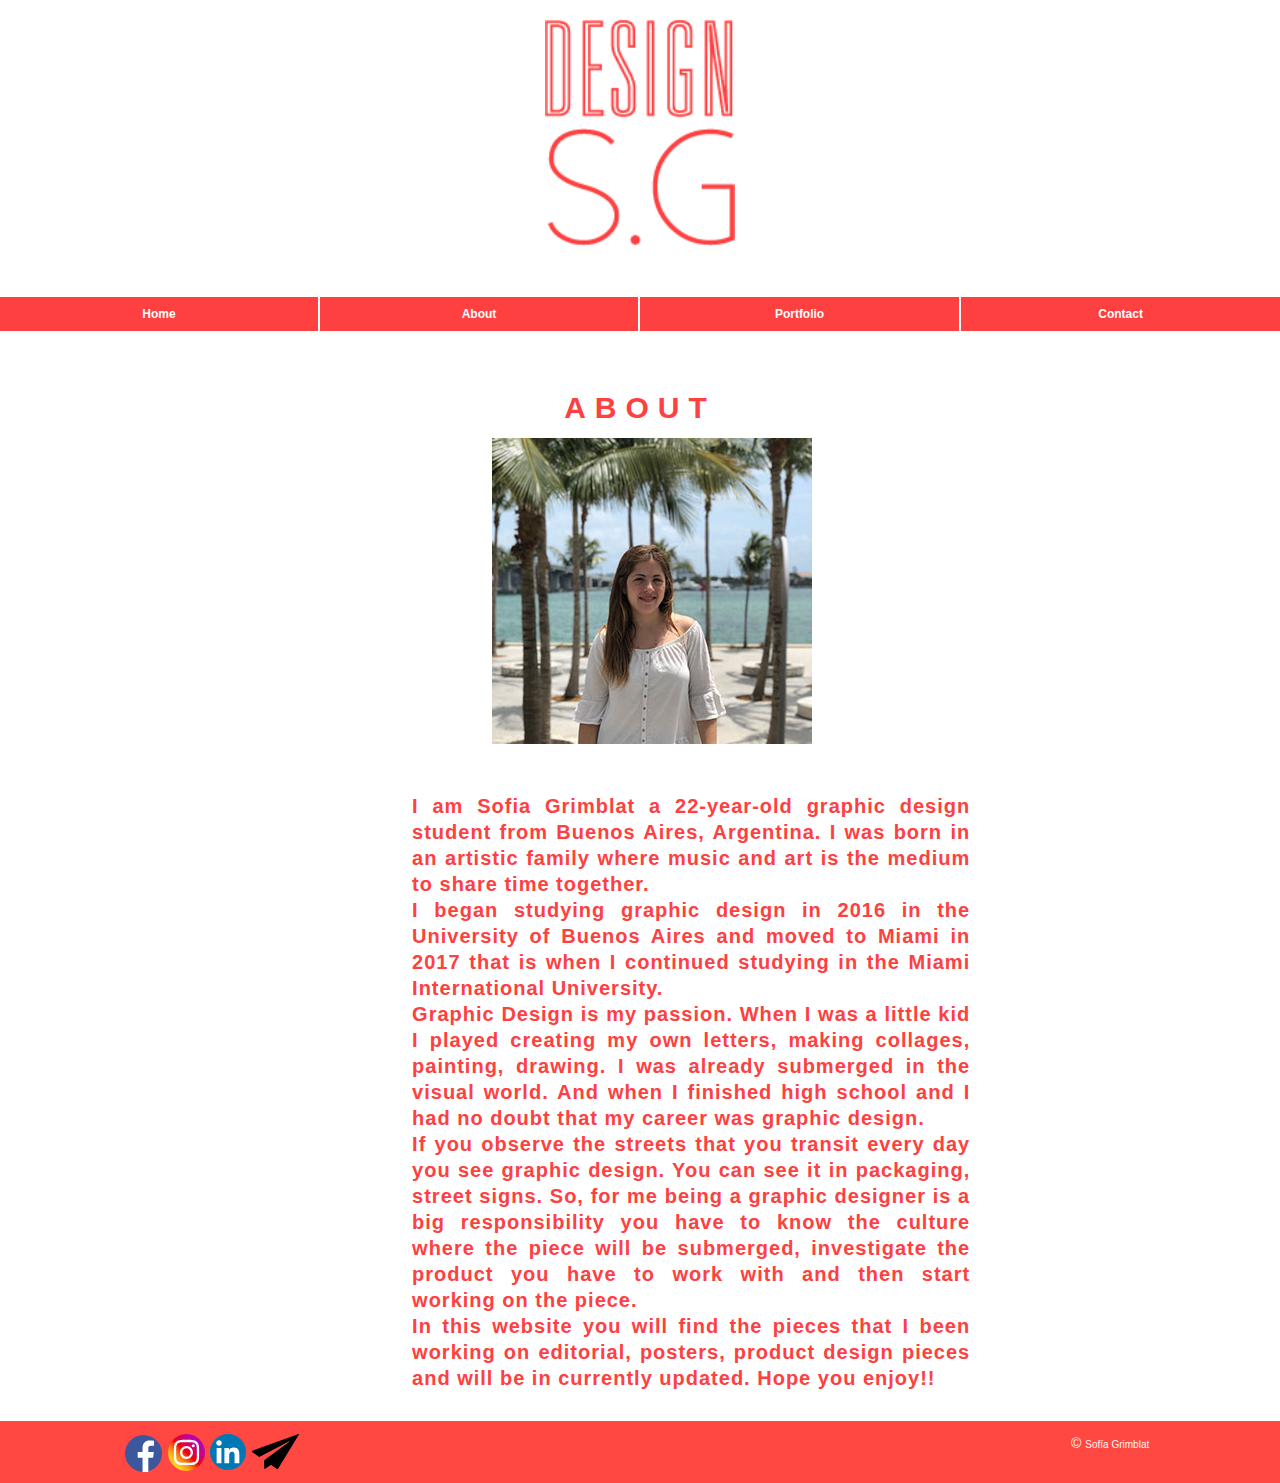
==== about.html @ 18e12607 "Add files via upload" ====
<!DOCTYPE html>
<html class="nojs html" lang="en-US">
 <head>

  <script type="text/javascript">
   if(typeof Muse == "undefined") window.Muse = {}; window.Muse.assets = {"required":["jquery-1.8.3.min.js", "museutils.js", "jquery.musemenu.js", "jquery.watch.js", "jquery.museresponsive.js", "about.css"], "outOfDate":[]};
</script>
  
  <meta http-equiv="Content-type" content="text/html;charset=UTF-8"/>
  <meta name="generator" content="2015.1.1.343"/>
  <title>About</title>
  <meta name="viewport" content="width=device-width, initial-scale=1.0"/>
  <!-- CSS -->
  <link rel="stylesheet" type="text/css" href="css/site_global.css?131700929"/>
  <link rel="stylesheet" type="text/css" href="css/master_a-master.css?3985592417"/>
  <link rel="stylesheet" type="text/css" href="css/about.css?4229706217" id="pagesheet"/>
  <!-- IE-only CSS -->
  <!--[if lt IE 9]>
  <link rel="stylesheet" type="text/css" href="css/iefonts_about.css?321525473"/>
  <link rel="stylesheet" type="text/css" href="css/nomq_preview_master_a-master.css?533868457"/>
  <link rel="stylesheet" type="text/css" href="css/nomq_about.css?3898938586" id="nomq_pagesheet"/>
  <![endif]-->
  <!-- Other scripts -->
  <script type="text/javascript">
   document.documentElement.className = document.documentElement.className.replace(/\bnojs\b/g, 'js');
var __adobewebfontsappname__ = "muse";
</script>
  <!-- JS includes -->
  <script type="text/javascript">
   document.write('\x3Cscript src="' + (document.location.protocol == 'https:' ? 'https:' : 'http:') + '//webfonts.creativecloud.com/open-sans:n7,n6,n4:default.js" type="text/javascript">\x3C/script>');
</script>
  <!--[if lt IE 9]>
  <script src="scripts/html5shiv.js?4241844378" type="text/javascript"></script>
  <![endif]-->
   </head>
 <body>

  <div class="breakpoint active" id="bp_infinity" data-min-width="769"><!-- responsive breakpoint node -->
   <div class="clearfix borderbox" id="page"><!-- column -->
    <div class="clip_frame colelem" id="u321"><!-- image -->
     <img class="block temp_no_img_src" id="u321_img" data-orig-src="images/logowebdesign.png" alt="" data-image-width="190" data-image-height="226" src="images/blank.gif"/>
    </div>
    <div class="browser_width colelem" id="menuu162-bw">
     <nav class="MenuBar clearfix" id="menuu162"><!-- horizontal box -->
      <div class="MenuItemContainer borderbox clearfix grpelem" id="u163"><!-- vertical box -->
       <a class="nonblock nontext MenuItem MenuItemWithSubMenu borderbox clearfix colelem" id="u164" href="index.html"><!-- horizontal box --><div class="MenuItemLabel NoWrap borderbox clearfix grpelem" id="u165-4"><!-- content --><p class="shared_content" data-content-guid="u165-4_0_content">Home</p></div></a>
      </div>
      <div class="MenuItemContainer borderbox clearfix grpelem" id="u170"><!-- vertical box -->
       <a class="nonblock nontext MenuItem MenuItemWithSubMenu MuseMenuActive borderbox clearfix colelem" id="u171" href="about.html"><!-- horizontal box --><div class="MenuItemLabel NoWrap borderbox clearfix grpelem" id="u173-4"><!-- content --><p class="shared_content" data-content-guid="u173-4_0_content">About</p></div></a>
      </div>
      <div class="MenuItemContainer borderbox clearfix grpelem" id="u208"><!-- vertical box -->
       <a class="nonblock nontext MenuItem MenuItemWithSubMenu borderbox clearfix colelem" id="u211" href="portfolio.html"><!-- horizontal box --><div class="MenuItemLabel NoWrap borderbox clearfix grpelem" id="u212-4"><!-- content --><p class="shared_content" data-content-guid="u212-4_0_content">Portfolio</p></div></a>
      </div>
      <div class="MenuItemContainer borderbox clearfix grpelem" id="u229"><!-- vertical box -->
       <a class="nonblock nontext MenuItem MenuItemWithSubMenu borderbox clearfix colelem" id="u230" href="contact.html"><!-- horizontal box --><div class="MenuItemLabel NoWrap borderbox clearfix grpelem" id="u233-4"><!-- content --><p class="shared_content" data-content-guid="u233-4_0_content">Contact</p></div></a>
      </div>
     </nav>
    </div>
    <div class="browser_width colelem shared_content" id="u486-5-bw" data-content-guid="u486-5-bw_content">
     <div class="clearfix" id="u486-5"><!-- content -->
      <p id="u486-3"><span id="u486">ABOUT</span><span id="u486-2"></span></p>
     </div>
    </div>
    <div class="clip_frame colelem" id="u473"><!-- image -->
     <img class="block temp_no_img_src" id="u473_img" data-orig-src="images/ee7f2d78-f75a-4a5d-afe0-7157f91bcfc6.jpg" alt="" data-image-width="320" data-image-height="306" src="images/blank.gif"/>
    </div>
    <div class="clearfix colelem shared_content" id="u483-12" data-content-guid="u483-12_content"><!-- content -->
     <div id="u483-11">
      <p>I am Sofia Grimblat a 22-year-old graphic design student from Buenos Aires, Argentina. I was born in an artistic family where music and art is the medium to share time together.</p>
      <p>I began studying graphic design in 2016 in the University of Buenos Aires and moved to Miami in 2017 that is when I continued studying in the Miami International University.</p>
      <p>Graphic Design is my passion. When I was a little kid I played creating my own letters, making collages, painting, drawing. I was already submerged in the visual world. And when I finished high school and I had no doubt that my career was graphic design.</p>
      <p>If you observe the streets that you transit every day you see graphic design. You can see it in packaging, street signs. So, for me being a graphic designer is a big responsibility you have to know the culture where the piece will be submerged, investigate the product you have to work with and then start working on the piece.</p>
      <p>In this website you will find the pieces that I been working on editorial, posters, product design pieces and will be in currently updated. Hope you enjoy!!</p>
     </div>
    </div>
    <div class="verticalspacer shared_content" data-content-guid="page_5_content"></div>
    <div class="browser_width colelem" id="u894-bw">
     <div id="u894"><!-- group -->
      <div class="clearfix" id="u894_align_to_page">
       <a class="nonblock nontext clip_frame grpelem" id="u444" href="https://www.facebook.com/sofi.grimblat" target="_blank"><!-- svg --><img class="svg temp_no_img_src" id="u440" data-orig-src="images/if_2018_social_media_popular_app_logo_facebook_3225194.svg" alt="" data-mu-svgfallback="images/if_2018_social_media_popular_app_logo_facebook_3225194_poster_.png" data-image-width="37" data-image-height="37" src="images/blank.gif"/></a>
       <a class="nonblock nontext clip_frame grpelem" id="u455" href="https://www.instagram.com/sofigrimblat/" target="_blank"><!-- svg --><img class="svg temp_no_img_src" id="u451" data-orig-src="images/if_2018_social_media_popular_app_logo_instagram_3225191.svg" alt="" data-mu-svgfallback="images/if_2018_social_media_popular_app_logo_instagram_3225191_poster_.png" data-image-width="37" data-image-height="37" src="images/blank.gif"/></a>
       <a class="nonblock nontext clip_frame grpelem" id="u466" href="https://www.linkedin.com/in/sof%C3%ADa-grimblat-b24687134/" target="_blank"><!-- svg --><img class="svg temp_no_img_src" id="u462" data-orig-src="images/if_2018_social_media_popular_app_logo_linkedin_3225190.svg" alt="" data-mu-svgfallback="images/if_2018_social_media_popular_app_logo_linkedin_3225190_poster_.png" data-image-width="36" data-image-height="36" src="images/blank.gif"/></a>
       <a class="nonblock nontext clip_frame grpelem" id="u947" href="mailto:sofiagrimblat@gmail.com"><!-- image --><img class="block temp_no_img_src" id="u947_img" data-orig-src="images/9e0c742ad7ba80d9c8e51315dd794832.png" alt="" data-image-width="47" data-image-height="35" src="images/blank.gif"/></a>
       <div class="clearfix grpelem shared_content" id="u386-5" data-content-guid="u386-5_content"><!-- content -->
        <p id="u386-3"><span id="u386">© </span><span id="u386-2">Sofía Grimblat</span></p>
       </div>
      </div>
     </div>
    </div>
   </div>
  </div>
  <div class="breakpoint" id="bp_768" data-min-width="481" data-max-width="768"><!-- responsive breakpoint node -->
   <div class="clearfix borderbox temp_no_id" data-orig-id="page"><!-- column -->
    <div class="clip_frame colelem temp_no_id" data-orig-id="u321"><!-- image -->
     <img class="block temp_no_id temp_no_img_src" data-orig-src="images/logowebdesign.png" alt="" data-image-width="114" data-image-height="136" data-orig-id="u321_img" src="images/blank.gif"/>
    </div>
    <div class="browser_width colelem temp_no_id" data-orig-id="menuu162-bw">
     <nav class="MenuBar clearfix temp_no_id" data-orig-id="menuu162"><!-- horizontal box -->
      <div class="MenuItemContainer borderbox clearfix grpelem temp_no_id" data-orig-id="u163"><!-- vertical box -->
       <a class="nonblock nontext MenuItem MenuItemWithSubMenu borderbox clearfix colelem temp_no_id" href="index.html" data-orig-id="u164"><!-- horizontal box --><div class="MenuItemLabel NoWrap borderbox clearfix grpelem temp_no_id" data-orig-id="u165-4"><!-- content --><p class="placeholder" data-placeholder-for="u165-4_0_content"><!-- placeholder node --></p></div></a>
      </div>
      <div class="MenuItemContainer borderbox clearfix grpelem temp_no_id" data-orig-id="u170"><!-- vertical box -->
       <a class="nonblock nontext MenuItem MenuItemWithSubMenu MuseMenuActive borderbox clearfix colelem temp_no_id" href="about.html" data-orig-id="u171"><!-- horizontal box --><div class="MenuItemLabel NoWrap borderbox clearfix grpelem temp_no_id" data-orig-id="u173-4"><!-- content --><p class="placeholder" data-placeholder-for="u173-4_0_content"><!-- placeholder node --></p></div></a>
      </div>
      <div class="MenuItemContainer borderbox clearfix grpelem temp_no_id" data-orig-id="u208"><!-- vertical box -->
       <a class="nonblock nontext MenuItem MenuItemWithSubMenu borderbox clearfix colelem temp_no_id" href="portfolio.html" data-orig-id="u211"><!-- horizontal box --><div class="MenuItemLabel NoWrap borderbox clearfix grpelem temp_no_id" data-orig-id="u212-4"><!-- content --><p class="placeholder" data-placeholder-for="u212-4_0_content"><!-- placeholder node --></p></div></a>
      </div>
      <div class="MenuItemContainer borderbox clearfix grpelem temp_no_id" data-orig-id="u229"><!-- vertical box -->
       <a class="nonblock nontext MenuItem MenuItemWithSubMenu borderbox clearfix colelem temp_no_id" href="contact.html" data-orig-id="u230"><!-- horizontal box --><div class="MenuItemLabel NoWrap borderbox clearfix grpelem temp_no_id" data-orig-id="u233-4"><!-- content --><p class="placeholder" data-placeholder-for="u233-4_0_content"><!-- placeholder node --></p></div></a>
      </div>
     </nav>
    </div>
    <div class="browser_width colelem placeholder" data-placeholder-for="u486-5-bw_content"><!-- placeholder node --></div>
    <img class="colelem temp_no_id temp_no_img_src" alt="" data-orig-src="images/ee7f2d78-f75a-4a5d-afe0-7157f91bcfc6-u473.png" data-image-width="249" data-orig-id="u473" src="images/blank.gif"/><!-- rasterized frame -->
    <div class="browser_width colelem" id="u483-12-bw">
     <div class="clearfix placeholder" data-placeholder-for="u483-12_content"><!-- placeholder node --></div>
    </div>
    <div class="verticalspacer placeholder" data-placeholder-for="page_5_content"><!-- placeholder node --></div>
    <div class="browser_width colelem temp_no_id" data-orig-id="u894-bw">
     <div class="temp_no_id" data-orig-id="u894"><!-- group -->
      <div class="clearfix temp_no_id" data-orig-id="u894_align_to_page">
       <a class="nonblock nontext clip_frame grpelem temp_no_id" href="https://www.facebook.com/sofi.grimblat" target="_blank" data-orig-id="u444"><!-- svg --><img class="svg svg_mar temp_no_id temp_no_img_src" data-orig-src="images/if_2018_social_media_popular_app_logo_facebook_3225194.svg" alt="" data-mu-svgfallback="images/if_2018_social_media_popular_app_logo_facebook_3225194_poster_.png" data-image-width="22" data-image-height="22" data-orig-id="u440" src="images/blank.gif"/></a>
       <a class="nonblock nontext clip_frame grpelem temp_no_id" href="https://www.instagram.com/sofigrimblat/" target="_blank" data-orig-id="u455"><!-- svg --><img class="svg svg_mar temp_no_id temp_no_img_src" data-orig-src="images/if_2018_social_media_popular_app_logo_instagram_3225191.svg" alt="" data-mu-svgfallback="images/if_2018_social_media_popular_app_logo_instagram_3225191_poster_.png" data-image-width="22" data-image-height="22" data-orig-id="u451" src="images/blank.gif"/></a>
       <a class="nonblock nontext clip_frame grpelem temp_no_id" href="https://www.linkedin.com/in/sof%C3%ADa-grimblat-b24687134/" target="_blank" data-orig-id="u466"><!-- svg --><img class="svg svg_mar temp_no_id temp_no_img_src" data-orig-src="images/if_2018_social_media_popular_app_logo_linkedin_3225190.svg" alt="" data-mu-svgfallback="images/if_2018_social_media_popular_app_logo_linkedin_3225190_poster_.png" data-image-width="22" data-image-height="22" data-orig-id="u462" src="images/blank.gif"/></a>
       <a class="nonblock nontext clip_frame grpelem temp_no_id" href="mailto:sofiagrimblat@gmail.com" data-orig-id="u947"><!-- image --><img class="block temp_no_id temp_no_img_src" data-orig-src="images/9e0c742ad7ba80d9c8e51315dd794832.png" alt="" data-image-width="28" data-image-height="21" data-orig-id="u947_img" src="images/blank.gif"/></a>
       <div class="clearfix grpelem placeholder" data-placeholder-for="u386-5_content"><!-- placeholder node --></div>
      </div>
     </div>
    </div>
   </div>
  </div>
  <div class="breakpoint" id="bp_480" data-min-width="321" data-max-width="480"><!-- responsive breakpoint node -->
   <div class="clearfix borderbox temp_no_id" data-orig-id="page"><!-- column -->
    <div class="clip_frame colelem temp_no_id" data-orig-id="u321"><!-- image -->
     <img class="block temp_no_id temp_no_img_src" data-orig-src="images/logowebdesign.png" alt="" data-image-width="71" data-image-height="85" data-orig-id="u321_img" src="images/blank.gif"/>
    </div>
    <div class="browser_width colelem temp_no_id" data-orig-id="menuu162-bw">
     <nav class="MenuBar clearfix temp_no_id" data-orig-id="menuu162"><!-- horizontal box -->
      <div class="MenuItemContainer borderbox clearfix grpelem temp_no_id" data-orig-id="u163"><!-- vertical box -->
       <a class="nonblock nontext MenuItem MenuItemWithSubMenu borderbox clearfix colelem temp_no_id" href="index.html" data-orig-id="u164"><!-- horizontal box --><div class="MenuItemLabel NoWrap borderbox clearfix grpelem temp_no_id" data-orig-id="u165-4"><!-- content --><p class="placeholder" data-placeholder-for="u165-4_0_content"><!-- placeholder node --></p></div></a>
      </div>
      <div class="MenuItemContainer borderbox clearfix grpelem temp_no_id" data-orig-id="u170"><!-- vertical box -->
       <a class="nonblock nontext MenuItem MenuItemWithSubMenu MuseMenuActive borderbox clearfix colelem temp_no_id" href="about.html" data-orig-id="u171"><!-- horizontal box --><div class="MenuItemLabel NoWrap borderbox clearfix grpelem temp_no_id" data-orig-id="u173-4"><!-- content --><p class="placeholder" data-placeholder-for="u173-4_0_content"><!-- placeholder node --></p></div></a>
      </div>
      <div class="MenuItemContainer borderbox clearfix grpelem temp_no_id" data-orig-id="u208"><!-- vertical box -->
       <a class="nonblock nontext MenuItem MenuItemWithSubMenu borderbox clearfix colelem temp_no_id" href="portfolio.html" data-orig-id="u211"><!-- horizontal box --><div class="MenuItemLabel NoWrap borderbox clearfix grpelem temp_no_id" data-orig-id="u212-4"><!-- content --><p class="placeholder" data-placeholder-for="u212-4_0_content"><!-- placeholder node --></p></div></a>
      </div>
      <div class="MenuItemContainer borderbox clearfix grpelem temp_no_id" data-orig-id="u229"><!-- vertical box -->
       <a class="nonblock nontext MenuItem MenuItemWithSubMenu borderbox clearfix colelem temp_no_id" href="contact.html" data-orig-id="u230"><!-- horizontal box --><div class="MenuItemLabel NoWrap borderbox clearfix grpelem temp_no_id" data-orig-id="u233-4"><!-- content --><p class="placeholder" data-placeholder-for="u233-4_0_content"><!-- placeholder node --></p></div></a>
      </div>
     </nav>
    </div>
    <div class="browser_width colelem placeholder" data-placeholder-for="u486-5-bw_content"><!-- placeholder node --></div>
    <div class="clearfix colelem" id="pu473"><!-- group -->
     <div class="clip_frame grpelem temp_no_id" data-orig-id="u473"><!-- image -->
      <img class="block temp_no_id temp_no_img_src" data-orig-src="images/ee7f2d78-f75a-4a5d-afe0-7157f91bcfc6199x190.jpg" alt="" data-image-width="198" data-image-height="190" data-orig-id="u473_img" src="images/blank.gif"/>
     </div>
     <div class="browser_width grpelem temp_no_id" data-orig-id="u483-12-bw">
      <div class="clearfix placeholder" data-placeholder-for="u483-12_content"><!-- placeholder node --></div>
     </div>
    </div>
    <div class="verticalspacer"></div>
    <div class="browser_width colelem temp_no_id" data-orig-id="u894-bw">
     <div class="temp_no_id" data-orig-id="u894"><!-- group -->
      <div class="clearfix temp_no_id" data-orig-id="u894_align_to_page">
       <a class="nonblock nontext clip_frame grpelem temp_no_id" href="https://www.facebook.com/sofi.grimblat" target="_blank" data-orig-id="u444"><!-- svg --><img class="svg temp_no_id temp_no_img_src" data-orig-src="images/if_2018_social_media_popular_app_logo_facebook_3225194.svg" alt="" data-mu-svgfallback="images/if_2018_social_media_popular_app_logo_facebook_3225194_poster_.png" data-image-width="14" data-image-height="14" data-orig-id="u440" src="images/blank.gif"/></a>
       <a class="nonblock nontext clip_frame grpelem temp_no_id" href="https://www.instagram.com/sofigrimblat/" target="_blank" data-orig-id="u455"><!-- svg --><img class="svg temp_no_id temp_no_img_src" data-orig-src="images/if_2018_social_media_popular_app_logo_instagram_3225191.svg" alt="" data-mu-svgfallback="images/if_2018_social_media_popular_app_logo_instagram_3225191_poster_.png" data-image-width="14" data-image-height="14" data-orig-id="u451" src="images/blank.gif"/></a>
       <a class="nonblock nontext clip_frame grpelem temp_no_id" href="https://www.linkedin.com/in/sof%C3%ADa-grimblat-b24687134/" target="_blank" data-orig-id="u466"><!-- svg --><img class="svg temp_no_id temp_no_img_src" data-orig-src="images/if_2018_social_media_popular_app_logo_linkedin_3225190.svg" alt="" data-mu-svgfallback="images/if_2018_social_media_popular_app_logo_linkedin_3225190_poster_.png" data-image-width="14" data-image-height="14" data-orig-id="u462" src="images/blank.gif"/></a>
       <a class="nonblock nontext clip_frame grpelem temp_no_id" href="mailto:sofiagrimblat@gmail.com" data-orig-id="u947"><!-- image --><img class="block temp_no_id temp_no_img_src" data-orig-src="images/9e0c742ad7ba80d9c8e51315dd794832.png" alt="" data-image-width="18" data-image-height="13" data-orig-id="u947_img" src="images/blank.gif"/></a>
       <div class="clearfix grpelem placeholder" data-placeholder-for="u386-5_content"><!-- placeholder node --></div>
      </div>
     </div>
    </div>
   </div>
  </div>
  <div class="breakpoint" id="bp_320" data-max-width="320"><!-- responsive breakpoint node -->
   <div class="clearfix borderbox temp_no_id" data-orig-id="page"><!-- column -->
    <div class="position_content" id="page_position_content">
     <div class="clip_frame colelem temp_no_id" data-orig-id="u321"><!-- image -->
      <img class="block temp_no_id temp_no_img_src" data-orig-src="images/logowebdesign.png" alt="" data-image-width="48" data-image-height="57" data-orig-id="u321_img" src="images/blank.gif"/>
     </div>
     <div class="browser_width colelem temp_no_id" data-orig-id="menuu162-bw">
      <nav class="MenuBar clearfix temp_no_id" data-orig-id="menuu162"><!-- horizontal box -->
       <div class="MenuItemContainer borderbox clearfix grpelem temp_no_id" data-orig-id="u163"><!-- vertical box -->
        <a class="nonblock nontext MenuItem MenuItemWithSubMenu borderbox clearfix colelem temp_no_id" href="index.html" data-orig-id="u164"><!-- horizontal box --><div class="MenuItemLabel NoWrap borderbox clearfix grpelem temp_no_id" data-orig-id="u165-4"><!-- content --><p class="placeholder" data-placeholder-for="u165-4_0_content"><!-- placeholder node --></p></div></a>
       </div>
       <div class="MenuItemContainer borderbox clearfix grpelem temp_no_id" data-orig-id="u170"><!-- vertical box -->
        <a class="nonblock nontext MenuItem MenuItemWithSubMenu MuseMenuActive borderbox clearfix colelem temp_no_id" href="about.html" data-orig-id="u171"><!-- horizontal box --><div class="MenuItemLabel NoWrap borderbox clearfix grpelem temp_no_id" data-orig-id="u173-4"><!-- content --><p class="placeholder" data-placeholder-for="u173-4_0_content"><!-- placeholder node --></p></div></a>
       </div>
       <div class="MenuItemContainer borderbox clearfix grpelem temp_no_id" data-orig-id="u208"><!-- vertical box -->
        <a class="nonblock nontext MenuItem MenuItemWithSubMenu borderbox clearfix colelem temp_no_id" href="portfolio.html" data-orig-id="u211"><!-- horizontal box --><div class="MenuItemLabel NoWrap borderbox clearfix grpelem temp_no_id" data-orig-id="u212-4"><!-- content --><p class="placeholder" data-placeholder-for="u212-4_0_content"><!-- placeholder node --></p></div></a>
       </div>
       <div class="MenuItemContainer borderbox clearfix grpelem temp_no_id" data-orig-id="u229"><!-- vertical box -->
        <a class="nonblock nontext MenuItem MenuItemWithSubMenu borderbox clearfix colelem temp_no_id" href="contact.html" data-orig-id="u230"><!-- horizontal box --><div class="MenuItemLabel NoWrap borderbox clearfix grpelem temp_no_id" data-orig-id="u233-4"><!-- content --><p class="placeholder" data-placeholder-for="u233-4_0_content"><!-- placeholder node --></p></div></a>
       </div>
      </nav>
     </div>
     <div class="browser_width colelem placeholder" data-placeholder-for="u486-5-bw_content"><!-- placeholder node --></div>
     <img class="colelem temp_no_id temp_no_img_src" alt="" data-orig-src="images/ee7f2d78-f75a-4a5d-afe0-7157f91bcfc6-u4732.png" data-image-width="100" data-orig-id="u473" src="images/blank.gif"/><!-- rasterized frame -->
     <div class="browser_width colelem temp_no_id" data-orig-id="u483-12-bw">
      <div class="clearfix placeholder" data-placeholder-for="u483-12_content"><!-- placeholder node --></div>
     </div>
     <div class="verticalspacer"></div>
     <div class="browser_width colelem temp_no_id" data-orig-id="u894-bw">
      <div class="temp_no_id" data-orig-id="u894"><!-- group -->
       <div class="clearfix temp_no_id" data-orig-id="u894_align_to_page">
        <a class="nonblock nontext clip_frame grpelem temp_no_id" href="https://www.facebook.com/sofi.grimblat" target="_blank" data-orig-id="u444"><!-- svg --><img class="svg temp_no_id temp_no_img_src" data-orig-src="images/if_2018_social_media_popular_app_logo_facebook_3225194.svg" alt="" data-mu-svgfallback="images/if_2018_social_media_popular_app_logo_facebook_3225194_poster_.png" data-image-width="9" data-image-height="9" data-orig-id="u440" src="images/blank.gif"/></a>
        <a class="nonblock nontext clip_frame grpelem temp_no_id" href="https://www.instagram.com/sofigrimblat/" target="_blank" data-orig-id="u455"><!-- svg --><img class="svg temp_no_id temp_no_img_src" data-orig-src="images/if_2018_social_media_popular_app_logo_instagram_3225191.svg" alt="" data-mu-svgfallback="images/if_2018_social_media_popular_app_logo_instagram_3225191_poster_.png" data-image-width="9" data-image-height="9" data-orig-id="u451" src="images/blank.gif"/></a>
        <a class="nonblock nontext clip_frame grpelem temp_no_id" href="https://www.linkedin.com/in/sof%C3%ADa-grimblat-b24687134/" target="_blank" data-orig-id="u466"><!-- svg --><img class="svg temp_no_id temp_no_img_src" data-orig-src="images/if_2018_social_media_popular_app_logo_linkedin_3225190.svg" alt="" data-mu-svgfallback="images/if_2018_social_media_popular_app_logo_linkedin_3225190_poster_.png" data-image-width="9" data-image-height="9" data-orig-id="u462" src="images/blank.gif"/></a>
        <a class="nonblock nontext clip_frame grpelem temp_no_id" href="mailto:sofiagrimblat@gmail.com" data-orig-id="u947"><!-- image --><img class="block temp_no_id temp_no_img_src" data-orig-src="images/9e0c742ad7ba80d9c8e51315dd794832.png" alt="" data-image-width="12" data-image-height="9" data-orig-id="u947_img" src="images/blank.gif"/></a>
        <div class="clearfix grpelem placeholder" data-placeholder-for="u386-5_content"><!-- placeholder node --></div>
       </div>
      </div>
     </div>
    </div>
   </div>
  </div>
  <!-- JS includes -->
  <script type="text/javascript">
   if (document.location.protocol != 'https:') document.write('\x3Cscript src="http://musecdn.businesscatalyst.com/scripts/4.0/jquery-1.8.3.min.js" type="text/javascript">\x3C/script>');
</script>
  <script type="text/javascript">
   window.jQuery || document.write('\x3Cscript src="scripts/jquery-1.8.3.min.js" type="text/javascript">\x3C/script>');
</script>
  <script src="scripts/museutils.js?531812214" type="text/javascript"></script>
  <script src="scripts/whatinput.js?84559013" type="text/javascript"></script>
  <script src="scripts/jquery.musemenu.js?3902934130" type="text/javascript"></script>
  <script src="scripts/jquery.watch.js?3866665977" type="text/javascript"></script>
  <script src="scripts/jquery.museresponsive.js?367458044" type="text/javascript"></script>
  <!-- Other scripts -->
  <script type="text/javascript">
   $(document).ready(function() { try {
(function(){var a={},b=function(a){if(a.match(/^rgb/))return a=a.replace(/\s+/g,"").match(/([\d\,]+)/gi)[0].split(","),(parseInt(a[0])<<16)+(parseInt(a[1])<<8)+parseInt(a[2]);if(a.match(/^\#/))return parseInt(a.substr(1),16);return 0};(function(){$('link[type="text/css"]').each(function(){var b=($(this).attr("href")||"").match(/\/?css\/([\w\-]+\.css)\?(\d+)/);b&&b[1]&&b[2]&&(a[b[1]]=b[2])})})();(function(){$("body").append('<div class="version" style="display:none; width:1px; height:1px;"></div>');
for(var c=$(".version"),d=0;d<Muse.assets.required.length;){var f=Muse.assets.required[d],g=f.match(/([\w\-\.]+)\.(\w+)$/),k=g&&g[1]?g[1]:null,g=g&&g[2]?g[2]:null;switch(g.toLowerCase()){case "css":k=k.replace(/\W/gi,"_").replace(/^([^a-z])/gi,"_$1");c.addClass(k);var g=b(c.css("color")),h=b(c.css("background-color"));g!=0||h!=0?(Muse.assets.required.splice(d,1),"undefined"!=typeof a[f]&&(g!=a[f]>>>24||h!=(a[f]&16777215))&&Muse.assets.outOfDate.push(f)):d++;c.removeClass(k);break;case "js":k.match(/^jquery-[\d\.]+/gi)&&
typeof $!="undefined"?Muse.assets.required.splice(d,1):d++;break;default:throw Error("Unsupported file type: "+g);}}c.remove();if(Muse.assets.outOfDate.length||Muse.assets.required.length)c="Some files on the server may be missing or incorrect. Clear browser cache and try again. If the problem persists please contact website author.",(d=location&&location.search&&location.search.match&&location.search.match(/muse_debug/gi))&&Muse.assets.outOfDate.length&&(c+="\nOut of date: "+Muse.assets.outOfDate.join(",")),d&&Muse.assets.required.length&&(c+="\nMissing: "+Muse.assets.required.join(",")),alert(c)})()})();/* body */
Muse.Utils.transformMarkupToFixBrowserProblemsPreInit();/* body */
Muse.Utils.prepHyperlinks(true);/* body */
Muse.Utils.resizeHeight('.browser_width');/* resize height */
Muse.Utils.requestAnimationFrame(function() { $('body').addClass('initialized'); });/* mark body as initialized */
Muse.Utils.fullPage('#page');/* 100% height page */
Muse.Utils.initWidget('.MenuBar', ['#bp_infinity', '#bp_768', '#bp_480', '#bp_320'], function(elem) { return $(elem).museMenu(); });/* unifiedNavBar */
$( '.breakpoint' ).registerBreakpoint();/* Register breakpoints */
Muse.Utils.transformMarkupToFixBrowserProblems();/* body */
} catch(e) { if (e && 'function' == typeof e.notify) e.notify(); else Muse.Assert.fail('Error calling selector function:' + e); }});
</script>
   </body>
</html>
---- css/site_global.css ----
html
{
	min-height: 100%;
	min-width: 100%;
	-ms-text-size-adjust: none;
}

body,div,dl,dt,dd,ul,ol,li,nav,h1,h2,h3,h4,h5,h6,pre,code,form,fieldset,legend,input,button,textarea,p,blockquote,th,td,a
{
	margin: 0px;
	padding: 0px;
	border-width: 0px;
	border-style: solid;
	border-color: transparent;
	-webkit-transform-origin: left top;
	-ms-transform-origin: left top;
	-o-transform-origin: left top;
	transform-origin: left top;
	background-repeat: no-repeat;
}

.transition
{
	-webkit-transition-property: background-image,background-position,background-color,border-color,border-radius,color,font-size,font-style,font-weight,letter-spacing,line-height,text-align,box-shadow,text-shadow,opacity;
	transition-property: background-image,background-position,background-color,border-color,border-radius,color,font-size,font-style,font-weight,letter-spacing,line-height,text-align,box-shadow,text-shadow,opacity;
}

.transition *
{
	-webkit-transition: inherit;
	transition: inherit;
}

table
{
	border-collapse: collapse;
	border-spacing: 0px;
}

fieldset,img
{
	border: 0px;
	border-style: solid;
	-webkit-transform-origin: left top;
	-ms-transform-origin: left top;
	-o-transform-origin: left top;
	transform-origin: left top;
}

address,caption,cite,code,dfn,em,strong,th,var,optgroup
{
	font-style: inherit;
	font-weight: inherit;
}

del,ins
{
	text-decoration: none;
}

li
{
	list-style: none;
}

caption,th
{
	text-align: left;
}

h1,h2,h3,h4,h5,h6
{
	font-size: 100%;
	font-weight: inherit;
}

input,button,textarea,select,optgroup,option
{
	font-family: inherit;
	font-size: inherit;
	font-style: inherit;
	font-weight: inherit;
}

body
{
	font-family: Arial, Helvetica Neue, Helvetica, sans-serif;
	text-align: left;
	font-size: 14px;
	line-height: 17px;
	word-wrap: break-word;
	text-rendering: optimizeLegibility;/* kerning, primarily */
	-moz-font-feature-settings: 'liga';
	-ms-font-feature-settings: 'liga';
	-webkit-font-feature-settings: 'liga';
	font-feature-settings: 'liga';
}

a:link
{
	color: #0000FF;
	text-decoration: underline;
}

a:visited
{
	color: #800080;
	text-decoration: underline;
}

a:hover
{
	color: #0000FF;
	text-decoration: underline;
}

a:active
{
	color: #EE0000;
	text-decoration: underline;
}

a.nontext /* used to override default properties of 'a' tag */
{
	color: black;
	text-decoration: none;
	font-style: normal;
	font-weight: normal;
}

.normal_text
{
	color: #000000;
	direction: ltr;
	font-family: Arial, Helvetica Neue, Helvetica, sans-serif;
	font-size: 14px;
	font-style: normal;
	font-weight: normal;
	letter-spacing: 0px;
	line-height: 17px;
	text-align: left;
	text-decoration: none;
	text-indent: 0px;
	text-transform: none;
	vertical-align: 0px;
	padding: 0px;
}

.list0 li:before
{
	position: absolute;
	right: 100%;
	letter-spacing: 0px;
	text-decoration: none;
	font-weight: normal;
	font-style: normal;
}

.rtl-list li:before
{
	right: auto;
	left: 100%;
}

.nls-None > li:before,.nls-None .list3 > li:before,.nls-None .list6 > li:before
{
	margin-right: 6px;
	content: '•';
}

.nls-None .list1 > li:before,.nls-None .list4 > li:before,.nls-None .list7 > li:before
{
	margin-right: 6px;
	content: '○';
}

.nls-None,.nls-None .list1,.nls-None .list2,.nls-None .list3,.nls-None .list4,.nls-None .list5,.nls-None .list6,.nls-None .list7,.nls-None .list8
{
	padding-left: 34px;
}

.nls-None.rtl-list,.nls-None .list1.rtl-list,.nls-None .list2.rtl-list,.nls-None .list3.rtl-list,.nls-None .list4.rtl-list,.nls-None .list5.rtl-list,.nls-None .list6.rtl-list,.nls-None .list7.rtl-list,.nls-None .list8.rtl-list
{
	padding-left: 0px;
	padding-right: 34px;
}

.nls-None .list2 > li:before,.nls-None .list5 > li:before,.nls-None .list8 > li:before
{
	margin-right: 6px;
	content: '-';
}

.nls-None.rtl-list > li:before,.nls-None .list1.rtl-list > li:before,.nls-None .list2.rtl-list > li:before,.nls-None .list3.rtl-list > li:before,.nls-None .list4.rtl-list > li:before,.nls-None .list5.rtl-list > li:before,.nls-None .list6.rtl-list > li:before,.nls-None .list7.rtl-list > li:before,.nls-None .list8.rtl-list > li:before
{
	margin-right: 0px;
	margin-left: 6px;
}

.TabbedPanelsTab
{
	white-space: nowrap;
}

.MenuBar .MenuBarView,.MenuBar .SubMenuView /* Resets for ul and li in menus */
{
	display: block;
	list-style: none;
}

.MenuBar .SubMenu
{
	display: none;
	position: absolute;
}

.NoWrap
{
	white-space: nowrap;
	word-wrap: normal;
}

.rootelem /* the root of the artwork tree */
{
	margin-left: auto;
	margin-right: auto;
}

.colelem /* a child element of a column */
{
	display: inline;
	float: left;
	clear: both;
}

.clearfix:after /* force a container to fit around floated items */
{
	content: "\0020";
	visibility: hidden;
	display: block;
	height: 0px;
	clear: both;
}

*:first-child+html .clearfix /* IE7 */
{
	zoom: 1;
}

.clip_frame /* used to clip the contents as in the case of an image frame */
{
	overflow: hidden;
}

.popup_anchor /* anchors an abspos popup */
{
	position: relative;
	width: 0px;
	height: 0px;
}

.popup_element
{
	z-index: 100000;
}

.svg
{
	display: block;
	vertical-align: top;
}

span.wrap /* used to force wrap after floated array when nested inside a paragraph */
{
	content: '';
	clear: left;
	display: block;
}

span.actAsInlineDiv /* used to simulate a DIV with inline display when already nested inside a paragraph */
{
	display: inline-block;
}

.position_content,.excludeFromNormalFlow /* used when child content is larger than parent */
{
	float: left;
}

.preload_images /* used to preload images used in non-default states */
{
	position: absolute;
	overflow: hidden;
	left: -9999px;
	top: -9999px;
	height: 1px;
	width: 1px;
}

.preload /* used to specifiy the dimension of preload item */
{
	height: 1px;
	width: 1px;
}

.animateStates
{
	-webkit-transition: 0.3s ease-in-out;
	-moz-transition: 0.3s ease-in-out;
	-o-transition: 0.3s ease-in-out;
	transition: 0.3s ease-in-out;
}

[data-whatinput="mouse"] *:focus,[data-whatinput="touch"] *:focus,input:focus,textarea:focus
{
	outline: none;
}

textarea
{
	resize: none;
	overflow: auto;
}

.fld-prompt /* form placeholders cursor behavior */
{
	pointer-events: none;
}

.wrapped-input /* form inputs & placeholders let div styling show thru */
{
	position: absolute;
	top: 0px;
	left: 0px;
	background: transparent;
	border: none;
}

.submit-btn /* form submit buttons on top of sibling elements */
{
	z-index: 50000;
	cursor: pointer;
}

.anchor_item /* used to specify anchor properties */
{
	width: 22px;
	height: 18px;
}

.MenuBar .SubMenuVisible,.MenuBarVertical .SubMenuVisible,.MenuBar .SubMenu .SubMenuVisible,.popup_element.Active,span.actAsPara,.actAsDiv,a.nonblock.nontext,img.block
{
	display: block;
}

.ose_ei
{
	visibility: hidden;
	z-index: 0;
}

.widget_invisible,.js .invi,.js .mse_pre_init,.js .an_invi /* used to hide the widget before loaded */
{
	visibility: hidden;
}

.no_vert_scroll
{
	overflow-y: hidden;
}

.always_vert_scroll
{
	overflow-y: scroll;
}

.always_horz_scroll
{
	overflow-x: scroll;
}

.fullscreen
{
	overflow: hidden;
	left: 0px;
	top: 0px;
	position: fixed;
	height: 100%;
	width: 100%;
	-moz-box-sizing: border-box;
	-webkit-box-sizing: border-box;
	-ms-box-sizing: border-box;
	box-sizing: border-box;
}

.fullwidth
{
	position: absolute;
}

.borderbox
{
	-moz-box-sizing: border-box;
	-webkit-box-sizing: border-box;
	-ms-box-sizing: border-box;
	box-sizing: border-box;
}

.scroll_wrapper
{
	position: absolute;
	overflow: auto;
	left: 0px;
	right: 0px;
	top: 0px;
	bottom: 0px;
	padding-top: 0px;
	padding-bottom: 0px;
	margin-top: 0px;
	margin-bottom: 0px;
}

.browser_width > *
{
	position: absolute;
	left: 0px;
	right: 0px;
}

.list0 li,.MenuBar .MenuItemContainer,.SlideShowContentPanel .fullscreen img
{
	position: relative;
}

.grpelem,.accordion_wrapper /* a child element of a group */
{
	display: inline;
	float: left;
}

.fld-checkbox input[type=checkbox],.fld-radiobutton input[type=radio] /* Hide native checkbox */
{
	position: absolute;
	overflow: hidden;
	clip: rect(0px, 0px, 0px, 0px);
	height: 1px;
	width: 1px;
	margin: -1px;
	padding: 0px;
	border: 0px;
}

.fld-checkbox input[type=checkbox] + label,.fld-radiobutton input[type=radio] + label
{
	display: inline-block;
	background-repeat: no-repeat;
	cursor: pointer;
	float: left;
	width: 100%;
	height: 100%;
}

.pointer_cursor,.fld-recaptcha-mode,.fld-recaptcha-refresh,.fld-recaptcha-help
{
	cursor: pointer;
}

p,h1,h2,h3,h4,h5,h6,ol,ul,span.actAsPara /* disable Android font boosting */
{
	max-height: 1000000px;
}

.superscript
{
	vertical-align: super;
	font-size: 66%;
	line-height: 0px;
}

.subscript
{
	vertical-align: sub;
	font-size: 66%;
	line-height: 0px;
}

.horizontalSlideShow /* disable left-right panning on horizondal slide shows */
{
	-ms-touch-action: pan-y;
	touch-action: pan-y;
}

.verticalSlideShow /* disable up-down panning on vertical slide shows */
{
	-ms-touch-action: pan-x;
	touch-action: pan-x;
}

.colelem100,.verticalspacer /* a child element of a column that is 100% width */
{
	clear: both;
}

.popup_element.Inactive,.js .disn,.hidden,.breakpoint
{
	display: none;
}

#muse_css_mq
{
	position: absolute;
	display: none;
	background-color: #FFFFFE;
}

.fluid_height_spacer
{
	position: static;
	width: 0.01px;
	float: left;
}

@media screen and (-webkit-min-device-pixel-ratio:0)
{
	body
	{
		text-rendering: auto;
	}
}
---- css/master_a-master.css ----
#menuu162
{
	border-color: transparent;
	background-color: transparent;
	border-width: 0px;
}

#u164,#u171,#u211,#u230
{
	background-color: #FF4040;
}

#u165-4,#u173-4,#u212-4,#u233-4
{
	font-family: open-sans, sans-serif;
	background-color: transparent;
	border-width: 0px;
	line-height: 14px;
	color: #FFFFFF;
	font-size: 12px;
	font-weight: 700;
	text-align: center;
}

.MenuItem
{
	cursor: pointer;
}

#u894
{
	background-color: #FF4841;
}

#u440,#u451,#u462
{
	display: block;
}

#u321,#u163,#u164.MuseMenuActive #u165-4,#u170,#u171.MuseMenuActive #u173-4,#u208,#u211.MuseMenuActive #u212-4,#u229,#u230.MuseMenuActive #u233-4,#u444,#u455,#u466,#u947
{
	background-color: transparent;
}

#u386-5
{
	background-color: transparent;
	color: #FFF7F6;
}

#u386-3
{
	line-height: 0px;/* 0 for mixed font sized paras; applied on spans instead */
}

#u386
{
	line-height: 17px;
}

#u386-2
{
	font-family: open-sans, sans-serif;
	font-size: 10px;
	font-weight: 400;
	line-height: 12px;
}

@media (min-width: 769px)
{
	#u894_align_to_page
	{
		max-width: 1280px;
	}

}

@media (min-width: 481px) and (max-width: 768px)
{
	#u894_align_to_page
	{
		max-width: 768px;
	}

}

@media (min-width: 321px) and (max-width: 480px)
{
	#u894_align_to_page
	{
		max-width: 480px;
	}

}

@media (max-width: 320px)
{
	#u894_align_to_page
	{
		max-width: 320px;
	}

}
---- css/about.css ----
.version.about /* version checker */
{
	color: #0000FC;
	background-color: #1C31E9;
}

.js body
{
	visibility: hidden;
}

.js body.initialized
{
	visibility: visible;
}

#page
{
	z-index: 1;
	margin-right: auto;
	background-image: none;
	background-color: transparent;
	margin-left: auto;
	border-width: 0px;
	width: 100%;
	border-color: #000000;
}

#u321
{
	z-index: 28;
	position: relative;
}

#u170
{
	left: 25%;
	min-height: 34px;
	position: relative;
	margin-right: -10000px;
}

#u208
{
	left: 50%;
	min-height: 34px;
	position: relative;
	margin-right: -10000px;
}

#u163,#u229
{
	min-height: 34px;
	position: relative;
	margin-right: -10000px;
}

#u164,#u171,#u211,#u230
{
	width: 100%;
	padding-bottom: 20px;
	position: relative;
}

#u164.MuseMenuActive,#u171.MuseMenuActive,#u211.MuseMenuActive,#u230.MuseMenuActive
{
	width: 100%;
	min-height: 0px;
	margin: 0px 0px 0px 0%;
}

#u165-4,#u173-4,#u212-4,#u233-4
{
	top: 10px;
	width: 100%;
	min-height: 14px;
	position: relative;
	margin-right: -10000px;
}

#u164.MuseMenuActive #u165-4,#u171.MuseMenuActive #u173-4,#u211.MuseMenuActive #u212-4,#u230.MuseMenuActive #u233-4
{
	padding-bottom: 0px;
	width: 100%;
	min-height: 14px;
	padding-top: 0px;
	margin: 0px -10000px 0px 0%;
}

#menuu162,#menuu162-bw
{
	min-height: 34px;
	z-index: 3;
}

#u486-5
{
	z-index: 57;
	font-family: open-sans, sans-serif;
	font-size: 27px;
	font-weight: 700;
	line-height: 32px;
	color: #FF4040;
	background-color: transparent;
	letter-spacing: 9px;
	text-align: center;
}

#u486-3
{
	line-height: 0px;/* 0 for mixed font sized paras; applied on spans instead */
}

#u486
{
	font-size: 30px;
	line-height: 36px;
}

#u486-2
{
	line-height: 32px;
}

#u486-5-bw
{
	z-index: 57;
}

#u473
{
	z-index: 43;
	position: relative;
}

#u483-12
{
	padding-bottom: 30px;
	padding-top: 30px;
	z-index: 45;
	background-color: transparent;
}

#u483-11
{
	font-family: open-sans, sans-serif;
	margin-left: 30px;
	margin-right: 30px;
	font-weight: 600;
	text-align: justify;
	color: #FF4040;
	font-size: 20px;
	letter-spacing: 1px;
	line-height: 26px;
}

#u894_align_to_page
{
	margin-left: auto;
	margin-right: auto;
	position: relative;
}

#u444
{
	z-index: 35;
	margin-right: -10000px;
	position: relative;
	margin-top: 14px;
}

#u440
{
	width: 100%;
	z-index: 36;
}

#u455
{
	z-index: 37;
	margin-right: -10000px;
	position: relative;
	margin-top: 13px;
}

#u451
{
	width: 100%;
	z-index: 38;
}

#u466
{
	z-index: 39;
	margin-right: -10000px;
	position: relative;
	margin-top: 13px;
}

#u462
{
	width: 100%;
	z-index: 40;
}

#u947
{
	z-index: 41;
	margin-right: -10000px;
	position: relative;
	margin-top: 13px;
}

#u386-5
{
	z-index: 30;
	position: relative;
	margin-right: -10000px;
	min-height: 35px;
}

#u894,#u894-bw
{
	z-index: 2;
}

.html
{
	background-color: #FFFFFF;
}

body
{
	position: relative;
}

#u321_img,#u947_img
{
	width: 100%;
}

@media (min-width: 769px)
{
	#muse_css_mq
	{
		background-color: #FFFFFF;
	}

	#bp_infinity.active
	{
		display: block;
	}

	#page
	{
		min-height: 1261.8916058394163px;
		padding-top: 20px;
		padding-bottom: 0px;
		max-width: 1280px;
	}

	#u321
	{
		width: 14.85%;
		margin-left: 42.58%;
	}

	#u163,#u170
	{
		width: 24.85%;
	}

	#u208
	{
		width: 24.93%;
	}

	#u229
	{
		width: 24.93%;
		left: 75.08%;
	}

	#menuu162-bw
	{
		margin-top: 51px;
	}

	#u486-5
	{
		min-height: 32px;
	}

	#u486-5-bw
	{
		min-height: 32px;
		margin-top: 59px;
	}

	#u473
	{
		background-color: transparent;
		margin-top: 12px;
		width: 25%;
		margin-left: 38.44%;
	}

	#u473_img
	{
		width: 100%;
	}

	#u483-12
	{
		min-height: 334px;
		margin-top: 19px;
		position: relative;
		width: 48.29%;
		margin-left: 29.85%;
	}

	#u894
	{
		min-height: 51px;
		padding-bottom: 11px;
	}

	#u444
	{
		width: 2.9%;
		left: 9.77%;
	}

	#u455
	{
		width: 2.9%;
		left: 13.13%;
	}

	#u466
	{
		width: 2.82%;
		left: 16.41%;
	}

	#u947
	{
		width: 3.68%;
		left: 19.69%;
	}

	#u386-5
	{
		margin-top: 14px;
		width: 10%;
		left: 83.68%;
	}

	#u894-bw
	{
		min-height: 51px;
	}
}

@media (min-width: 481px) and (max-width: 768px)
{
	#muse_css_mq
	{
		background-color: #000300;
	}

	#bp_768.active
	{
		display: block;
	}

	#page
	{
		min-height: 1224px;
		padding-top: 20px;
		padding-bottom: 2px;
		max-width: 768px;
	}

	#u321
	{
		width: 14.85%;
		margin-left: 42.58%;
	}

	#u163,#u170
	{
		width: 24.74%;
	}

	#u208
	{
		width: 24.87%;
	}

	#u229
	{
		width: 24.87%;
		left: 75.14%;
	}

	#menuu162-bw
	{
		margin-top: 37px;
	}

	#u486-5
	{
		min-height: 69px;
	}

	#u486-5-bw
	{
		min-height: 69px;
		margin-top: 23px;
	}

	#u473
	{
		display: block;
		vertical-align: top;
		margin-top: 27px;
		width: 32.43%;
		margin-left: 35.03%;
	}

	#u483-12
	{
		min-height: 401px;
	}

	#u483-12-bw
	{
		z-index: 45;
		min-height: 401px;
		margin-top: 41px;
	}

	#u894
	{
		min-height: 49px;
		padding-bottom: 11px;
	}

	#u444
	{
		width: 2.87%;
		left: 9.77%;
	}

	#u455
	{
		width: 2.87%;
		left: 13.16%;
	}

	#u466
	{
		width: 2.87%;
		left: 16.41%;
	}

	#u947
	{
		width: 3.65%;
		left: 19.67%;
	}

	#u386-5
	{
		margin-top: 14px;
		width: 10.03%;
		left: 83.73%;
	}

	#u894-bw
	{
		min-height: 49px;
		margin-top: 35px;
	}
}

@media (min-width: 321px) and (max-width: 480px)
{
	#muse_css_mq
	{
		background-color: #0001e0;
	}

	#bp_480.active
	{
		display: block;
	}

	#page
	{
		min-height: 1341px;
		padding-top: 20px;
		padding-bottom: 2px;
		max-width: 480px;
	}

	#u321
	{
		width: 14.8%;
		margin-left: 42.5%;
	}

	#u163,#u170
	{
		width: 24.59%;
	}

	#u208
	{
		width: 24.8%;
	}

	#u229
	{
		width: 24.8%;
		left: 75.21%;
	}

	#menuu162-bw
	{
		margin-top: 42px;
	}

	#u486-5
	{
		min-height: 32px;
	}

	#u486-5-bw
	{
		min-height: 32px;
		margin-top: 31px;
	}

	#pu473
	{
		margin-top: 21px;
		width: 100%;
	}

	#u473
	{
		background-color: transparent;
		margin-right: -10000px;
		width: 41.25%;
		left: 30.42%;
	}

	#u473_img
	{
		width: 100%;
	}

	#u483-12
	{
		min-height: 334px;
	}

	#u483-12-bw
	{
		z-index: 45;
		min-height: 334px;
		margin-top: 169px;
	}

	#u894
	{
		min-height: 49px;
		padding-bottom: 11px;
	}

	#u444
	{
		width: 2.92%;
		left: 9.8%;
	}

	#u455
	{
		width: 2.92%;
		left: 13.13%;
	}

	#u466
	{
		width: 2.92%;
		left: 16.46%;
	}

	#u947
	{
		width: 3.75%;
		left: 19.59%;
	}

	#u386-5
	{
		margin-top: 14px;
		width: 10%;
		left: 83.75%;
	}

	#u894-bw
	{
		min-height: 49px;
		margin-top: 24px;
	}
}

@media (max-width: 320px)
{
	#muse_css_mq
	{
		background-color: #000140;
	}

	#bp_320.active
	{
		display: block;
	}

	#page
	{
		min-height: 1227.8870603848711px;
		padding-bottom: 0px;
		max-width: 320px;
	}

	#page_position_content
	{
		margin-bottom: -16px;
		padding-top: 20px;
		width: 100%;
	}

	#u321
	{
		width: 15%;
		margin-left: 42.5%;
	}

	#u163,#u170
	{
		width: 24.38%;
	}

	#u208
	{
		width: 24.69%;
	}

	#u229
	{
		width: 24.69%;
		left: 75.32%;
	}

	#menuu162-bw
	{
		margin-top: 50px;
	}

	#u486-5
	{
		min-height: 32px;
	}

	#u486-5-bw
	{
		min-height: 32px;
		margin-top: 23px;
	}

	#u473
	{
		display: block;
		vertical-align: top;
		margin-top: 17px;
		width: 31.25%;
		margin-left: 31.25%;
	}

	#u483-12
	{
		min-height: 334px;
	}

	#u483-12-bw
	{
		z-index: 45;
		min-height: 334px;
	}

	#u894
	{
		min-height: 48px;
		padding-bottom: 30px;
	}

	#u444
	{
		width: 2.82%;
		left: 9.69%;
	}

	#u455
	{
		width: 2.82%;
		left: 13.13%;
	}

	#u466
	{
		width: 2.82%;
		left: 16.57%;
	}

	#u947
	{
		width: 3.75%;
		left: 19.69%;
	}

	#u386-5
	{
		margin-top: 13px;
		width: 27.19%;
		left: 66.57%;
	}

	#u894-bw
	{
		min-height: 48px;
	}

	body
	{
		min-width: 310px;
	}
}
---- css/iefonts_about.css ----

---- css/nomq_preview_master_a-master.css ----
#u894_align_to_page
	{
		max-width: 1280px;
	}
---- css/nomq_about.css ----
#muse_css_mq
	{
		background-color: #FFFFFF;
	}

	#bp_infinity.active
	{
		display: block;
	}

	#page
	{
		min-height: 1261.8916058394163px;
		padding-top: 20px;
		padding-bottom: 0px;
		max-width: 1280px;
	}

	#u321
	{
		width: 14.85%;
		margin-left: 42.58%;
	}

	#u163,#u170
	{
		width: 24.85%;
	}

	#u208
	{
		width: 24.93%;
	}

	#u229
	{
		width: 24.93%;
		left: 75.08%;
	}

	#menuu162-bw
	{
		margin-top: 51px;
	}

	#u486-5
	{
		min-height: 32px;
	}

	#u486-5-bw
	{
		min-height: 32px;
		margin-top: 59px;
	}

	#u473
	{
		background-color: transparent;
		margin-top: 12px;
		width: 25%;
		margin-left: 38.44%;
	}

	#u473_img
	{
		width: 100%;
	}

	#u483-12
	{
		min-height: 334px;
		margin-top: 19px;
		position: relative;
		width: 48.29%;
		margin-left: 29.85%;
	}

	#u894
	{
		min-height: 51px;
		padding-bottom: 11px;
	}

	#u444
	{
		width: 2.9%;
		left: 9.77%;
	}

	#u455
	{
		width: 2.9%;
		left: 13.13%;
	}

	#u466
	{
		width: 2.82%;
		left: 16.41%;
	}

	#u947
	{
		width: 3.68%;
		left: 19.69%;
	}

	#u386-5
	{
		margin-top: 14px;
		width: 10%;
		left: 83.68%;
	}

	#u894-bw
	{
		min-height: 51px;
	}
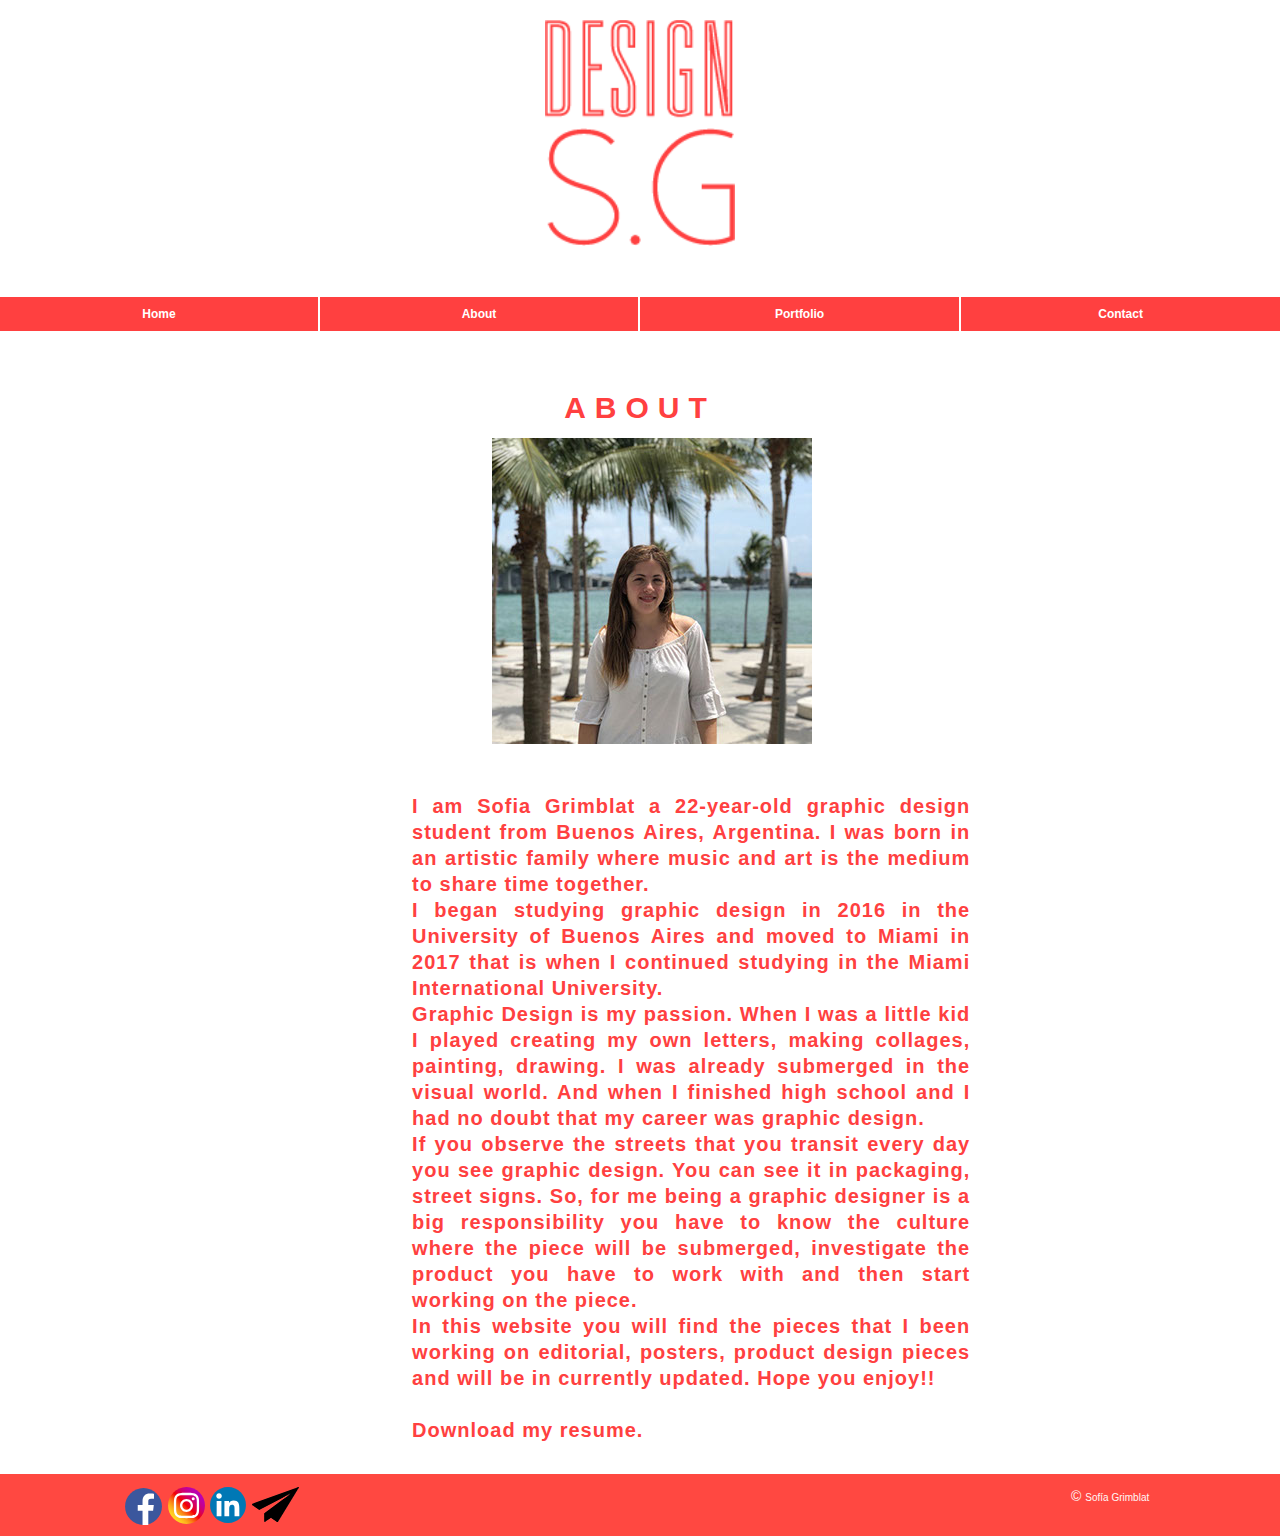
==== commit 903577f2: "Add files via upload" ====
--- a/about.html
+++ b/about.html
@@ -1,86 +1,92 @@
 <!DOCTYPE html>
-<html class="nojs html" lang="en-US">
+<html class="nojs html css_verticalspacer" lang="en-US">
  <head>
 
-  <script type="text/javascript">
-   if(typeof Muse == "undefined") window.Muse = {}; window.Muse.assets = {"required":["jquery-1.8.3.min.js", "museutils.js", "jquery.musemenu.js", "jquery.watch.js", "jquery.museresponsive.js", "about.css"], "outOfDate":[]};
-</script>
+  <meta http-equiv="Content-type" content="text/html;charset=UTF-8"/>
+  <meta name="generator" content="2018.1.0.386"/>
+  <meta name="viewport" content="width=device-width, initial-scale=1.0"/>
   
-  <meta http-equiv="Content-type" content="text/html;charset=UTF-8"/>
-  <meta name="generator" content="2015.1.1.343"/>
+  <script type="text/javascript">
+   // Update the 'nojs'/'js' class on the html node
+document.documentElement.className = document.documentElement.className.replace(/\bnojs\b/g, 'js');
+
+// Check that all required assets are uploaded and up-to-date
+if(typeof Muse == "undefined") window.Muse = {}; window.Muse.assets = {"required":["museutils.js", "museconfig.js", "jquery.musemenu.js", "jquery.watch.js", "jquery.museresponsive.js", "require.js", "about.css"], "outOfDate":[]};
+</script>
+  
   <title>About</title>
-  <meta name="viewport" content="width=device-width, initial-scale=1.0"/>
   <!-- CSS -->
-  <link rel="stylesheet" type="text/css" href="css/site_global.css?131700929"/>
-  <link rel="stylesheet" type="text/css" href="css/master_a-master.css?3985592417"/>
-  <link rel="stylesheet" type="text/css" href="css/about.css?4229706217" id="pagesheet"/>
+  <link rel="stylesheet" type="text/css" href="css/site_global.css?crc=344917794"/>
+  <link rel="stylesheet" type="text/css" href="css/master_a-master.css?crc=189970920"/>
+  <link rel="stylesheet" type="text/css" href="css/about.css?crc=4230397428" id="pagesheet"/>
   <!-- IE-only CSS -->
   <!--[if lt IE 9]>
-  <link rel="stylesheet" type="text/css" href="css/iefonts_about.css?321525473"/>
-  <link rel="stylesheet" type="text/css" href="css/nomq_preview_master_a-master.css?533868457"/>
-  <link rel="stylesheet" type="text/css" href="css/nomq_about.css?3898938586" id="nomq_pagesheet"/>
+  <link rel="stylesheet" type="text/css" href="css/iefonts_about.css?crc=3824530138"/>
+  <link rel="stylesheet" type="text/css" href="css/nomq_preview_master_a-master.css?crc=28789800"/>
+  <link rel="stylesheet" type="text/css" href="css/nomq_about.css?crc=342789572" id="nomq_pagesheet"/>
   <![endif]-->
   <!-- Other scripts -->
   <script type="text/javascript">
-   document.documentElement.className = document.documentElement.className.replace(/\bnojs\b/g, 'js');
-var __adobewebfontsappname__ = "muse";
+   var __adobewebfontsappname__ = "muse";
 </script>
   <!-- JS includes -->
-  <script type="text/javascript">
-   document.write('\x3Cscript src="' + (document.location.protocol == 'https:' ? 'https:' : 'http:') + '//webfonts.creativecloud.com/open-sans:n7,n6,n4:default.js" type="text/javascript">\x3C/script>');
-</script>
+  <script src="https://webfonts.creativecloud.com/open-sans:n7,n6,n4:default.js" type="text/javascript"></script>
   <!--[if lt IE 9]>
-  <script src="scripts/html5shiv.js?4241844378" type="text/javascript"></script>
+  <script src="scripts/html5shiv.js?crc=4241844378" type="text/javascript"></script>
   <![endif]-->
    </head>
  <body>
 
   <div class="breakpoint active" id="bp_infinity" data-min-width="769"><!-- responsive breakpoint node -->
-   <div class="clearfix borderbox" id="page"><!-- column -->
-    <div class="clip_frame colelem" id="u321"><!-- image -->
-     <img class="block temp_no_img_src" id="u321_img" data-orig-src="images/logowebdesign.png" alt="" data-image-width="190" data-image-height="226" src="images/blank.gif"/>
-    </div>
-    <div class="browser_width colelem" id="menuu162-bw">
-     <nav class="MenuBar clearfix" id="menuu162"><!-- horizontal box -->
-      <div class="MenuItemContainer borderbox clearfix grpelem" id="u163"><!-- vertical box -->
-       <a class="nonblock nontext MenuItem MenuItemWithSubMenu borderbox clearfix colelem" id="u164" href="index.html"><!-- horizontal box --><div class="MenuItemLabel NoWrap borderbox clearfix grpelem" id="u165-4"><!-- content --><p class="shared_content" data-content-guid="u165-4_0_content">Home</p></div></a>
-      </div>
-      <div class="MenuItemContainer borderbox clearfix grpelem" id="u170"><!-- vertical box -->
-       <a class="nonblock nontext MenuItem MenuItemWithSubMenu MuseMenuActive borderbox clearfix colelem" id="u171" href="about.html"><!-- horizontal box --><div class="MenuItemLabel NoWrap borderbox clearfix grpelem" id="u173-4"><!-- content --><p class="shared_content" data-content-guid="u173-4_0_content">About</p></div></a>
-      </div>
-      <div class="MenuItemContainer borderbox clearfix grpelem" id="u208"><!-- vertical box -->
-       <a class="nonblock nontext MenuItem MenuItemWithSubMenu borderbox clearfix colelem" id="u211" href="portfolio.html"><!-- horizontal box --><div class="MenuItemLabel NoWrap borderbox clearfix grpelem" id="u212-4"><!-- content --><p class="shared_content" data-content-guid="u212-4_0_content">Portfolio</p></div></a>
-      </div>
-      <div class="MenuItemContainer borderbox clearfix grpelem" id="u229"><!-- vertical box -->
-       <a class="nonblock nontext MenuItem MenuItemWithSubMenu borderbox clearfix colelem" id="u230" href="contact.html"><!-- horizontal box --><div class="MenuItemLabel NoWrap borderbox clearfix grpelem" id="u233-4"><!-- content --><p class="shared_content" data-content-guid="u233-4_0_content">Contact</p></div></a>
-      </div>
-     </nav>
-    </div>
-    <div class="browser_width colelem shared_content" id="u486-5-bw" data-content-guid="u486-5-bw_content">
-     <div class="clearfix" id="u486-5"><!-- content -->
-      <p id="u486-3"><span id="u486">ABOUT</span><span id="u486-2"></span></p>
-     </div>
-    </div>
-    <div class="clip_frame colelem" id="u473"><!-- image -->
-     <img class="block temp_no_img_src" id="u473_img" data-orig-src="images/ee7f2d78-f75a-4a5d-afe0-7157f91bcfc6.jpg" alt="" data-image-width="320" data-image-height="306" src="images/blank.gif"/>
-    </div>
-    <div class="clearfix colelem shared_content" id="u483-12" data-content-guid="u483-12_content"><!-- content -->
-     <div id="u483-11">
-      <p>I am Sofia Grimblat a 22-year-old graphic design student from Buenos Aires, Argentina. I was born in an artistic family where music and art is the medium to share time together.</p>
-      <p>I began studying graphic design in 2016 in the University of Buenos Aires and moved to Miami in 2017 that is when I continued studying in the Miami International University.</p>
-      <p>Graphic Design is my passion. When I was a little kid I played creating my own letters, making collages, painting, drawing. I was already submerged in the visual world. And when I finished high school and I had no doubt that my career was graphic design.</p>
-      <p>If you observe the streets that you transit every day you see graphic design. You can see it in packaging, street signs. So, for me being a graphic designer is a big responsibility you have to know the culture where the piece will be submerged, investigate the product you have to work with and then start working on the piece.</p>
-      <p>In this website you will find the pieces that I been working on editorial, posters, product design pieces and will be in currently updated. Hope you enjoy!!</p>
-     </div>
-    </div>
-    <div class="verticalspacer shared_content" data-content-guid="page_5_content"></div>
-    <div class="browser_width colelem" id="u894-bw">
+   <div class="clearfix borderbox" id="page"><!-- group -->
+    <div class="clearfix grpelem" id="pu321"><!-- column -->
+     <div class="clip_frame colelem" id="u321"><!-- image -->
+      <img class="block temp_no_img_src" id="u321_img" data-orig-src="images/logowebdesign.png?crc=273346624" alt="" data-heightwidthratio="1.1894736842105262" data-image-width="190" data-image-height="226" src="images/blank.gif?crc=4208392903"/>
+     </div>
+     <div class="browser_width colelem" id="menuu162-bw">
+      <nav class="MenuBar clearfix" id="menuu162"><!-- horizontal box -->
+       <div class="MenuItemContainer clearfix grpelem" id="u163"><!-- vertical box -->
+        <a class="nonblock nontext MenuItem MenuItemWithSubMenu borderbox clearfix colelem" id="u164" href="index.html"><!-- horizontal box --><div class="MenuItemLabel NoWrap borderbox clearfix grpelem" id="u165-4"><!-- content --><p class="shared_content" data-content-guid="u165-4_0_content">Home</p></div></a>
+       </div>
+       <div class="MenuItemContainer clearfix grpelem" id="u170"><!-- vertical box -->
+        <a class="nonblock nontext MenuItem MenuItemWithSubMenu MuseMenuActive borderbox clearfix colelem" id="u171" href="about.html"><!-- horizontal box --><div class="MenuItemLabel NoWrap borderbox clearfix grpelem" id="u173-4"><!-- content --><p class="shared_content" data-content-guid="u173-4_0_content">About</p></div></a>
+       </div>
+       <div class="MenuItemContainer clearfix grpelem" id="u208"><!-- vertical box -->
+        <a class="nonblock nontext MenuItem MenuItemWithSubMenu borderbox clearfix colelem" id="u211" href="portfolio.html"><!-- horizontal box --><div class="MenuItemLabel NoWrap borderbox clearfix grpelem" id="u212-4"><!-- content --><p class="shared_content" data-content-guid="u212-4_0_content">Portfolio</p></div></a>
+       </div>
+       <div class="MenuItemContainer clearfix grpelem" id="u229"><!-- vertical box -->
+        <a class="nonblock nontext MenuItem MenuItemWithSubMenu borderbox clearfix colelem" id="u230" href="contact.html"><!-- horizontal box --><div class="MenuItemLabel NoWrap borderbox clearfix grpelem" id="u233-4"><!-- content --><p class="shared_content" data-content-guid="u233-4_0_content">Contact</p></div></a>
+       </div>
+      </nav>
+     </div>
+     <div class="browser_width colelem shared_content" id="u486-5-bw" data-content-guid="u486-5-bw_content">
+      <div class="clearfix" id="u486-5"><!-- content -->
+       <p id="u486-3"><span id="u486">ABOUT</span><span id="u486-2"></span></p>
+      </div>
+     </div>
+     <div class="clip_frame colelem" id="u473"><!-- image -->
+      <img class="block temp_no_img_src" id="u473_img" data-orig-src="images/ee7f2d78-f75a-4a5d-afe0-7157f91bcfc6.jpg?crc=3941233675" alt="" data-heightwidthratio="0.95625" data-image-width="320" data-image-height="306" src="images/blank.gif?crc=4208392903"/>
+     </div>
+     <div class="clearfix colelem shared_content" id="u483-18" data-content-guid="u483-18_content"><!-- content -->
+      <div id="u483-17">
+       <p>I am Sofia Grimblat a 22-year-old graphic design student from Buenos Aires, Argentina. I was born in an artistic family where music and art is the medium to share time together.</p>
+       <p>I began studying graphic design in 2016 in the University of Buenos Aires and moved to Miami in 2017 that is when I continued studying in the Miami International University.</p>
+       <p>Graphic Design is my passion. When I was a little kid I played creating my own letters, making collages, painting, drawing. I was already submerged in the visual world. And when I finished high school and I had no doubt that my career was graphic design.</p>
+       <p>If you observe the streets that you transit every day you see graphic design. You can see it in packaging, street signs. So, for me being a graphic designer is a big responsibility you have to know the culture where the piece will be submerged, investigate the product you have to work with and then start working on the piece.</p>
+       <p>In this website you will find the pieces that I been working on editorial, posters, product design pieces and will be in currently updated. Hope you enjoy!!</p>
+       <p>&nbsp;</p>
+       <p>Download my <a class="nonblock" href="assets/resume.pdf" target="_blank"><span id="u483-13">resume</span></a>.</p>
+      </div>
+     </div>
+    </div>
+    <div class="verticalspacer" data-offset-top="1473" data-content-above-spacer="1473" data-content-below-spacer="61" data-sizePolicy="fixed" data-pintopage="page_fixedLeft"></div>
+    <div class="browser_width grpelem" id="u894-bw">
      <div id="u894"><!-- group -->
       <div class="clearfix" id="u894_align_to_page">
-       <a class="nonblock nontext clip_frame grpelem" id="u444" href="https://www.facebook.com/sofi.grimblat" target="_blank"><!-- svg --><img class="svg temp_no_img_src" id="u440" data-orig-src="images/if_2018_social_media_popular_app_logo_facebook_3225194.svg" alt="" data-mu-svgfallback="images/if_2018_social_media_popular_app_logo_facebook_3225194_poster_.png" data-image-width="37" data-image-height="37" src="images/blank.gif"/></a>
-       <a class="nonblock nontext clip_frame grpelem" id="u455" href="https://www.instagram.com/sofigrimblat/" target="_blank"><!-- svg --><img class="svg temp_no_img_src" id="u451" data-orig-src="images/if_2018_social_media_popular_app_logo_instagram_3225191.svg" alt="" data-mu-svgfallback="images/if_2018_social_media_popular_app_logo_instagram_3225191_poster_.png" data-image-width="37" data-image-height="37" src="images/blank.gif"/></a>
-       <a class="nonblock nontext clip_frame grpelem" id="u466" href="https://www.linkedin.com/in/sof%C3%ADa-grimblat-b24687134/" target="_blank"><!-- svg --><img class="svg temp_no_img_src" id="u462" data-orig-src="images/if_2018_social_media_popular_app_logo_linkedin_3225190.svg" alt="" data-mu-svgfallback="images/if_2018_social_media_popular_app_logo_linkedin_3225190_poster_.png" data-image-width="36" data-image-height="36" src="images/blank.gif"/></a>
-       <a class="nonblock nontext clip_frame grpelem" id="u947" href="mailto:sofiagrimblat@gmail.com"><!-- image --><img class="block temp_no_img_src" id="u947_img" data-orig-src="images/9e0c742ad7ba80d9c8e51315dd794832.png" alt="" data-image-width="47" data-image-height="35" src="images/blank.gif"/></a>
+       <a class="nonblock nontext clip_frame grpelem" id="u444" href="https://www.facebook.com/sofi.grimblat" target="_blank"><!-- svg --><img class="svg svg_mar temp_no_img_src" id="u440" data-orig-src="images/if_2018_social_media_popular_app_logo_facebook_3225194.svg?crc=4205399509" onload="this.style.height=(this.offsetWidth*37/37)+'px'" alt="" data-mu-svgfallback="images/if_2018_social_media_popular_app_logo_facebook_3225194_poster_.png?crc=4010984110" data-heightwidthratio="1" data-image-width="37" data-image-height="37" src="images/blank.gif?crc=4208392903"/></a>
+       <a class="nonblock nontext clip_frame grpelem" id="u455" href="https://www.instagram.com/sofigrimblat/" target="_blank"><!-- svg --><img class="svg svg_mar temp_no_img_src" id="u451" data-orig-src="images/if_2018_social_media_popular_app_logo_instagram_3225191.svg?crc=4139660551" onload="this.style.height=(this.offsetWidth*37/37)+'px'" alt="" data-mu-svgfallback="images/if_2018_social_media_popular_app_logo_instagram_3225191_poster_.png?crc=228337641" data-heightwidthratio="1" data-image-width="37" data-image-height="37" src="images/blank.gif?crc=4208392903"/></a>
+       <a class="nonblock nontext clip_frame grpelem" id="u466" href="https://www.linkedin.com/in/sof%C3%ADa-grimblat-b24687134/" target="_blank"><!-- svg --><img class="svg svg_mar temp_no_img_src" id="u462" data-orig-src="images/if_2018_social_media_popular_app_logo_linkedin_3225190.svg?crc=3941351239" onload="this.style.height=(this.offsetWidth*36/36)+'px'" alt="" data-mu-svgfallback="images/if_2018_social_media_popular_app_logo_linkedin_3225190_poster_.png?crc=14727429" data-heightwidthratio="1" data-image-width="36" data-image-height="36" src="images/blank.gif?crc=4208392903"/></a>
+       <a class="nonblock nontext clip_frame grpelem" id="u947" href="mailto:sofiagrimblat@gmail.com"><!-- image --><img class="block temp_no_img_src" id="u947_img" data-orig-src="images/9e0c742ad7ba80d9c8e51315dd794832.png?crc=3774352398" alt="" data-heightwidthratio="0.7446808510638298" data-image-width="47" data-image-height="35" src="images/blank.gif?crc=4208392903"/></a>
        <div class="clearfix grpelem shared_content" id="u386-5" data-content-guid="u386-5_content"><!-- content -->
         <p id="u386-3"><span id="u386">© </span><span id="u386-2">Sofía Grimblat</span></p>
        </div>
@@ -90,159 +96,165 @@
    </div>
   </div>
   <div class="breakpoint" id="bp_768" data-min-width="481" data-max-width="768"><!-- responsive breakpoint node -->
-   <div class="clearfix borderbox temp_no_id" data-orig-id="page"><!-- column -->
-    <div class="clip_frame colelem temp_no_id" data-orig-id="u321"><!-- image -->
-     <img class="block temp_no_id temp_no_img_src" data-orig-src="images/logowebdesign.png" alt="" data-image-width="114" data-image-height="136" data-orig-id="u321_img" src="images/blank.gif"/>
-    </div>
-    <div class="browser_width colelem temp_no_id" data-orig-id="menuu162-bw">
-     <nav class="MenuBar clearfix temp_no_id" data-orig-id="menuu162"><!-- horizontal box -->
-      <div class="MenuItemContainer borderbox clearfix grpelem temp_no_id" data-orig-id="u163"><!-- vertical box -->
-       <a class="nonblock nontext MenuItem MenuItemWithSubMenu borderbox clearfix colelem temp_no_id" href="index.html" data-orig-id="u164"><!-- horizontal box --><div class="MenuItemLabel NoWrap borderbox clearfix grpelem temp_no_id" data-orig-id="u165-4"><!-- content --><p class="placeholder" data-placeholder-for="u165-4_0_content"><!-- placeholder node --></p></div></a>
-      </div>
-      <div class="MenuItemContainer borderbox clearfix grpelem temp_no_id" data-orig-id="u170"><!-- vertical box -->
-       <a class="nonblock nontext MenuItem MenuItemWithSubMenu MuseMenuActive borderbox clearfix colelem temp_no_id" href="about.html" data-orig-id="u171"><!-- horizontal box --><div class="MenuItemLabel NoWrap borderbox clearfix grpelem temp_no_id" data-orig-id="u173-4"><!-- content --><p class="placeholder" data-placeholder-for="u173-4_0_content"><!-- placeholder node --></p></div></a>
-      </div>
-      <div class="MenuItemContainer borderbox clearfix grpelem temp_no_id" data-orig-id="u208"><!-- vertical box -->
-       <a class="nonblock nontext MenuItem MenuItemWithSubMenu borderbox clearfix colelem temp_no_id" href="portfolio.html" data-orig-id="u211"><!-- horizontal box --><div class="MenuItemLabel NoWrap borderbox clearfix grpelem temp_no_id" data-orig-id="u212-4"><!-- content --><p class="placeholder" data-placeholder-for="u212-4_0_content"><!-- placeholder node --></p></div></a>
-      </div>
-      <div class="MenuItemContainer borderbox clearfix grpelem temp_no_id" data-orig-id="u229"><!-- vertical box -->
-       <a class="nonblock nontext MenuItem MenuItemWithSubMenu borderbox clearfix colelem temp_no_id" href="contact.html" data-orig-id="u230"><!-- horizontal box --><div class="MenuItemLabel NoWrap borderbox clearfix grpelem temp_no_id" data-orig-id="u233-4"><!-- content --><p class="placeholder" data-placeholder-for="u233-4_0_content"><!-- placeholder node --></p></div></a>
-      </div>
-     </nav>
-    </div>
-    <div class="browser_width colelem placeholder" data-placeholder-for="u486-5-bw_content"><!-- placeholder node --></div>
-    <img class="colelem temp_no_id temp_no_img_src" alt="" data-orig-src="images/ee7f2d78-f75a-4a5d-afe0-7157f91bcfc6-u473.png" data-image-width="249" data-orig-id="u473" src="images/blank.gif"/><!-- rasterized frame -->
-    <div class="browser_width colelem" id="u483-12-bw">
-     <div class="clearfix placeholder" data-placeholder-for="u483-12_content"><!-- placeholder node --></div>
-    </div>
-    <div class="verticalspacer placeholder" data-placeholder-for="page_5_content"><!-- placeholder node --></div>
-    <div class="browser_width colelem temp_no_id" data-orig-id="u894-bw">
+   <div class="clearfix borderbox temp_no_id" data-orig-id="page"><!-- group -->
+    <div class="clearfix grpelem temp_no_id" data-orig-id="pu321"><!-- column -->
+     <div class="clip_frame colelem temp_no_id" data-orig-id="u321"><!-- image -->
+      <img class="block temp_no_id temp_no_img_src" data-orig-src="images/logowebdesign.png?crc=273346624" alt="" data-heightwidthratio="1.1929824561403508" data-image-width="114" data-image-height="136" data-orig-id="u321_img" src="images/blank.gif?crc=4208392903"/>
+     </div>
+     <div class="browser_width colelem temp_no_id" data-orig-id="menuu162-bw">
+      <nav class="MenuBar clearfix temp_no_id" data-orig-id="menuu162"><!-- horizontal box -->
+       <div class="MenuItemContainer clearfix grpelem temp_no_id" data-orig-id="u163"><!-- vertical box -->
+        <a class="nonblock nontext MenuItem MenuItemWithSubMenu borderbox clearfix colelem temp_no_id" href="index.html" data-orig-id="u164"><!-- horizontal box --><div class="MenuItemLabel NoWrap borderbox clearfix grpelem temp_no_id" data-orig-id="u165-4"><!-- content --><span class="placeholder" data-placeholder-for="u165-4_0_content"><!-- placeholder node --></span></div></a>
+       </div>
+       <div class="MenuItemContainer clearfix grpelem temp_no_id" data-orig-id="u170"><!-- vertical box -->
+        <a class="nonblock nontext MenuItem MenuItemWithSubMenu MuseMenuActive borderbox clearfix colelem temp_no_id" href="about.html" data-orig-id="u171"><!-- horizontal box --><div class="MenuItemLabel NoWrap borderbox clearfix grpelem temp_no_id" data-orig-id="u173-4"><!-- content --><span class="placeholder" data-placeholder-for="u173-4_0_content"><!-- placeholder node --></span></div></a>
+       </div>
+       <div class="MenuItemContainer clearfix grpelem temp_no_id" data-orig-id="u208"><!-- vertical box -->
+        <a class="nonblock nontext MenuItem MenuItemWithSubMenu borderbox clearfix colelem temp_no_id" href="portfolio.html" data-orig-id="u211"><!-- horizontal box --><div class="MenuItemLabel NoWrap borderbox clearfix grpelem temp_no_id" data-orig-id="u212-4"><!-- content --><span class="placeholder" data-placeholder-for="u212-4_0_content"><!-- placeholder node --></span></div></a>
+       </div>
+       <div class="MenuItemContainer clearfix grpelem temp_no_id" data-orig-id="u229"><!-- vertical box -->
+        <a class="nonblock nontext MenuItem MenuItemWithSubMenu borderbox clearfix colelem temp_no_id" href="contact.html" data-orig-id="u230"><!-- horizontal box --><div class="MenuItemLabel NoWrap borderbox clearfix grpelem temp_no_id" data-orig-id="u233-4"><!-- content --><span class="placeholder" data-placeholder-for="u233-4_0_content"><!-- placeholder node --></span></div></a>
+       </div>
+      </nav>
+     </div>
+     <span class="browser_width colelem placeholder" data-placeholder-for="u486-5-bw_content"><!-- placeholder node --></span>
+     <div class="clip_frame colelem temp_no_id" data-orig-id="u473"><!-- image -->
+      <img class="block temp_no_id temp_no_img_src" data-orig-src="images/ee7f2d78-f75a-4a5d-afe0-7157f91bcfc6-crop-u473.jpg?crc=434102273" alt="" data-heightwidthratio="0.9397590361445783" data-image-width="249" data-image-height="234" data-orig-id="u473_img" src="images/blank.gif?crc=4208392903"/>
+     </div>
+     <div class="browser_width colelem" id="u483-18-bw">
+      <span class="clearfix placeholder" data-placeholder-for="u483-18_content"><!-- placeholder node --></span>
+     </div>
+    </div>
+    <div class="verticalspacer" data-offset-top="1201" data-content-above-spacer="1201" data-content-below-spacer="61" data-sizePolicy="fixed" data-pintopage="page_fixedLeft"></div>
+    <div class="browser_width grpelem temp_no_id" data-orig-id="u894-bw">
      <div class="temp_no_id" data-orig-id="u894"><!-- group -->
       <div class="clearfix temp_no_id" data-orig-id="u894_align_to_page">
-       <a class="nonblock nontext clip_frame grpelem temp_no_id" href="https://www.facebook.com/sofi.grimblat" target="_blank" data-orig-id="u444"><!-- svg --><img class="svg svg_mar temp_no_id temp_no_img_src" data-orig-src="images/if_2018_social_media_popular_app_logo_facebook_3225194.svg" alt="" data-mu-svgfallback="images/if_2018_social_media_popular_app_logo_facebook_3225194_poster_.png" data-image-width="22" data-image-height="22" data-orig-id="u440" src="images/blank.gif"/></a>
-       <a class="nonblock nontext clip_frame grpelem temp_no_id" href="https://www.instagram.com/sofigrimblat/" target="_blank" data-orig-id="u455"><!-- svg --><img class="svg svg_mar temp_no_id temp_no_img_src" data-orig-src="images/if_2018_social_media_popular_app_logo_instagram_3225191.svg" alt="" data-mu-svgfallback="images/if_2018_social_media_popular_app_logo_instagram_3225191_poster_.png" data-image-width="22" data-image-height="22" data-orig-id="u451" src="images/blank.gif"/></a>
-       <a class="nonblock nontext clip_frame grpelem temp_no_id" href="https://www.linkedin.com/in/sof%C3%ADa-grimblat-b24687134/" target="_blank" data-orig-id="u466"><!-- svg --><img class="svg svg_mar temp_no_id temp_no_img_src" data-orig-src="images/if_2018_social_media_popular_app_logo_linkedin_3225190.svg" alt="" data-mu-svgfallback="images/if_2018_social_media_popular_app_logo_linkedin_3225190_poster_.png" data-image-width="22" data-image-height="22" data-orig-id="u462" src="images/blank.gif"/></a>
-       <a class="nonblock nontext clip_frame grpelem temp_no_id" href="mailto:sofiagrimblat@gmail.com" data-orig-id="u947"><!-- image --><img class="block temp_no_id temp_no_img_src" data-orig-src="images/9e0c742ad7ba80d9c8e51315dd794832.png" alt="" data-image-width="28" data-image-height="21" data-orig-id="u947_img" src="images/blank.gif"/></a>
-       <div class="clearfix grpelem placeholder" data-placeholder-for="u386-5_content"><!-- placeholder node --></div>
+       <a class="nonblock nontext clip_frame grpelem temp_no_id" href="https://www.facebook.com/sofi.grimblat" target="_blank" data-orig-id="u444"><!-- svg --><img class="svg svg_mar temp_no_id temp_no_img_src" data-orig-src="images/if_2018_social_media_popular_app_logo_facebook_3225194.svg?crc=4205399509" onload="this.style.height=(this.offsetWidth*22.19999999999999/22.200000000000003)+'px'" alt="" data-mu-svgfallback="images/if_2018_social_media_popular_app_logo_facebook_3225194_poster_.png?crc=4010984110" data-heightwidthratio="1" data-image-width="22" data-image-height="22" data-orig-id="u440" src="images/blank.gif?crc=4208392903"/></a>
+       <a class="nonblock nontext clip_frame grpelem temp_no_id" href="https://www.instagram.com/sofigrimblat/" target="_blank" data-orig-id="u455"><!-- svg --><img class="svg svg_mar temp_no_id temp_no_img_src" data-orig-src="images/if_2018_social_media_popular_app_logo_instagram_3225191.svg?crc=4139660551" onload="this.style.height=(this.offsetWidth*22.19999999999999/22.200000000000003)+'px'" alt="" data-mu-svgfallback="images/if_2018_social_media_popular_app_logo_instagram_3225191_poster_.png?crc=228337641" data-heightwidthratio="1" data-image-width="22" data-image-height="22" data-orig-id="u451" src="images/blank.gif?crc=4208392903"/></a>
+       <a class="nonblock nontext clip_frame grpelem temp_no_id" href="https://www.linkedin.com/in/sof%C3%ADa-grimblat-b24687134/" target="_blank" data-orig-id="u466"><!-- svg --><img class="svg svg_mar temp_no_id temp_no_img_src" data-orig-src="images/if_2018_social_media_popular_app_logo_linkedin_3225190.svg?crc=3941351239" onload="this.style.height=(this.offsetWidth*21.600000000000023/21.59999999999999)+'px'" alt="" data-mu-svgfallback="images/if_2018_social_media_popular_app_logo_linkedin_3225190_poster_.png?crc=14727429" data-heightwidthratio="1" data-image-width="22" data-image-height="22" data-orig-id="u462" src="images/blank.gif?crc=4208392903"/></a>
+       <a class="nonblock nontext clip_frame grpelem temp_no_id" href="mailto:sofiagrimblat@gmail.com" data-orig-id="u947"><!-- image --><img class="block temp_no_id temp_no_img_src" data-orig-src="images/9e0c742ad7ba80d9c8e51315dd794832.png?crc=3774352398" alt="" data-heightwidthratio="0.75" data-image-width="28" data-image-height="21" data-orig-id="u947_img" src="images/blank.gif?crc=4208392903"/></a>
+       <span class="clearfix grpelem placeholder" data-placeholder-for="u386-5_content"><!-- placeholder node --></span>
       </div>
      </div>
     </div>
    </div>
   </div>
   <div class="breakpoint" id="bp_480" data-min-width="321" data-max-width="480"><!-- responsive breakpoint node -->
-   <div class="clearfix borderbox temp_no_id" data-orig-id="page"><!-- column -->
-    <div class="clip_frame colelem temp_no_id" data-orig-id="u321"><!-- image -->
-     <img class="block temp_no_id temp_no_img_src" data-orig-src="images/logowebdesign.png" alt="" data-image-width="71" data-image-height="85" data-orig-id="u321_img" src="images/blank.gif"/>
-    </div>
-    <div class="browser_width colelem temp_no_id" data-orig-id="menuu162-bw">
-     <nav class="MenuBar clearfix temp_no_id" data-orig-id="menuu162"><!-- horizontal box -->
-      <div class="MenuItemContainer borderbox clearfix grpelem temp_no_id" data-orig-id="u163"><!-- vertical box -->
-       <a class="nonblock nontext MenuItem MenuItemWithSubMenu borderbox clearfix colelem temp_no_id" href="index.html" data-orig-id="u164"><!-- horizontal box --><div class="MenuItemLabel NoWrap borderbox clearfix grpelem temp_no_id" data-orig-id="u165-4"><!-- content --><p class="placeholder" data-placeholder-for="u165-4_0_content"><!-- placeholder node --></p></div></a>
-      </div>
-      <div class="MenuItemContainer borderbox clearfix grpelem temp_no_id" data-orig-id="u170"><!-- vertical box -->
-       <a class="nonblock nontext MenuItem MenuItemWithSubMenu MuseMenuActive borderbox clearfix colelem temp_no_id" href="about.html" data-orig-id="u171"><!-- horizontal box --><div class="MenuItemLabel NoWrap borderbox clearfix grpelem temp_no_id" data-orig-id="u173-4"><!-- content --><p class="placeholder" data-placeholder-for="u173-4_0_content"><!-- placeholder node --></p></div></a>
-      </div>
-      <div class="MenuItemContainer borderbox clearfix grpelem temp_no_id" data-orig-id="u208"><!-- vertical box -->
-       <a class="nonblock nontext MenuItem MenuItemWithSubMenu borderbox clearfix colelem temp_no_id" href="portfolio.html" data-orig-id="u211"><!-- horizontal box --><div class="MenuItemLabel NoWrap borderbox clearfix grpelem temp_no_id" data-orig-id="u212-4"><!-- content --><p class="placeholder" data-placeholder-for="u212-4_0_content"><!-- placeholder node --></p></div></a>
-      </div>
-      <div class="MenuItemContainer borderbox clearfix grpelem temp_no_id" data-orig-id="u229"><!-- vertical box -->
-       <a class="nonblock nontext MenuItem MenuItemWithSubMenu borderbox clearfix colelem temp_no_id" href="contact.html" data-orig-id="u230"><!-- horizontal box --><div class="MenuItemLabel NoWrap borderbox clearfix grpelem temp_no_id" data-orig-id="u233-4"><!-- content --><p class="placeholder" data-placeholder-for="u233-4_0_content"><!-- placeholder node --></p></div></a>
-      </div>
-     </nav>
-    </div>
-    <div class="browser_width colelem placeholder" data-placeholder-for="u486-5-bw_content"><!-- placeholder node --></div>
-    <div class="clearfix colelem" id="pu473"><!-- group -->
-     <div class="clip_frame grpelem temp_no_id" data-orig-id="u473"><!-- image -->
-      <img class="block temp_no_id temp_no_img_src" data-orig-src="images/ee7f2d78-f75a-4a5d-afe0-7157f91bcfc6199x190.jpg" alt="" data-image-width="198" data-image-height="190" data-orig-id="u473_img" src="images/blank.gif"/>
-     </div>
-     <div class="browser_width grpelem temp_no_id" data-orig-id="u483-12-bw">
-      <div class="clearfix placeholder" data-placeholder-for="u483-12_content"><!-- placeholder node --></div>
-     </div>
-    </div>
-    <div class="verticalspacer"></div>
-    <div class="browser_width colelem temp_no_id" data-orig-id="u894-bw">
+   <div class="clearfix borderbox temp_no_id" data-orig-id="page"><!-- group -->
+    <div class="clearfix grpelem temp_no_id" data-orig-id="pu321"><!-- column -->
+     <div class="clip_frame colelem temp_no_id" data-orig-id="u321"><!-- image -->
+      <img class="block temp_no_id temp_no_img_src" data-orig-src="images/logowebdesign.png?crc=273346624" alt="" data-heightwidthratio="1.1971830985915493" data-image-width="71" data-image-height="85" data-orig-id="u321_img" src="images/blank.gif?crc=4208392903"/>
+     </div>
+     <div class="browser_width colelem temp_no_id" data-orig-id="menuu162-bw">
+      <nav class="MenuBar clearfix temp_no_id" data-orig-id="menuu162"><!-- horizontal box -->
+       <div class="MenuItemContainer clearfix grpelem temp_no_id" data-orig-id="u163"><!-- vertical box -->
+        <a class="nonblock nontext MenuItem MenuItemWithSubMenu borderbox clearfix colelem temp_no_id" href="index.html" data-orig-id="u164"><!-- horizontal box --><div class="MenuItemLabel NoWrap borderbox clearfix grpelem temp_no_id" data-orig-id="u165-4"><!-- content --><span class="placeholder" data-placeholder-for="u165-4_0_content"><!-- placeholder node --></span></div></a>
+       </div>
+       <div class="MenuItemContainer clearfix grpelem temp_no_id" data-orig-id="u170"><!-- vertical box -->
+        <a class="nonblock nontext MenuItem MenuItemWithSubMenu MuseMenuActive borderbox clearfix colelem temp_no_id" href="about.html" data-orig-id="u171"><!-- horizontal box --><div class="MenuItemLabel NoWrap borderbox clearfix grpelem temp_no_id" data-orig-id="u173-4"><!-- content --><span class="placeholder" data-placeholder-for="u173-4_0_content"><!-- placeholder node --></span></div></a>
+       </div>
+       <div class="MenuItemContainer clearfix grpelem temp_no_id" data-orig-id="u208"><!-- vertical box -->
+        <a class="nonblock nontext MenuItem MenuItemWithSubMenu borderbox clearfix colelem temp_no_id" href="portfolio.html" data-orig-id="u211"><!-- horizontal box --><div class="MenuItemLabel NoWrap borderbox clearfix grpelem temp_no_id" data-orig-id="u212-4"><!-- content --><span class="placeholder" data-placeholder-for="u212-4_0_content"><!-- placeholder node --></span></div></a>
+       </div>
+       <div class="MenuItemContainer clearfix grpelem temp_no_id" data-orig-id="u229"><!-- vertical box -->
+        <a class="nonblock nontext MenuItem MenuItemWithSubMenu borderbox clearfix colelem temp_no_id" href="contact.html" data-orig-id="u230"><!-- horizontal box --><div class="MenuItemLabel NoWrap borderbox clearfix grpelem temp_no_id" data-orig-id="u233-4"><!-- content --><span class="placeholder" data-placeholder-for="u233-4_0_content"><!-- placeholder node --></span></div></a>
+       </div>
+      </nav>
+     </div>
+     <span class="browser_width colelem placeholder" data-placeholder-for="u486-5-bw_content"><!-- placeholder node --></span>
+     <div class="clearfix colelem" id="pu473"><!-- group -->
+      <div class="clip_frame grpelem temp_no_id" data-orig-id="u473"><!-- image -->
+       <img class="block temp_no_id temp_no_img_src" data-orig-src="images/ee7f2d78-f75a-4a5d-afe0-7157f91bcfc6199x190.jpg?crc=3969699947" alt="" data-heightwidthratio="0.9595959595959596" data-image-width="198" data-image-height="190" data-orig-id="u473_img" src="images/blank.gif?crc=4208392903"/>
+      </div>
+      <div class="browser_width grpelem temp_no_id" data-orig-id="u483-18-bw">
+       <span class="clearfix placeholder" data-placeholder-for="u483-18_content"><!-- placeholder node --></span>
+      </div>
+     </div>
+    </div>
+    <div class="verticalspacer" data-offset-top="1330" data-content-above-spacer="1329" data-content-below-spacer="61" data-sizePolicy="fixed" data-pintopage="page_fixedLeft"></div>
+    <div class="browser_width grpelem temp_no_id" data-orig-id="u894-bw">
      <div class="temp_no_id" data-orig-id="u894"><!-- group -->
       <div class="clearfix temp_no_id" data-orig-id="u894_align_to_page">
-       <a class="nonblock nontext clip_frame grpelem temp_no_id" href="https://www.facebook.com/sofi.grimblat" target="_blank" data-orig-id="u444"><!-- svg --><img class="svg temp_no_id temp_no_img_src" data-orig-src="images/if_2018_social_media_popular_app_logo_facebook_3225194.svg" alt="" data-mu-svgfallback="images/if_2018_social_media_popular_app_logo_facebook_3225194_poster_.png" data-image-width="14" data-image-height="14" data-orig-id="u440" src="images/blank.gif"/></a>
-       <a class="nonblock nontext clip_frame grpelem temp_no_id" href="https://www.instagram.com/sofigrimblat/" target="_blank" data-orig-id="u455"><!-- svg --><img class="svg temp_no_id temp_no_img_src" data-orig-src="images/if_2018_social_media_popular_app_logo_instagram_3225191.svg" alt="" data-mu-svgfallback="images/if_2018_social_media_popular_app_logo_instagram_3225191_poster_.png" data-image-width="14" data-image-height="14" data-orig-id="u451" src="images/blank.gif"/></a>
-       <a class="nonblock nontext clip_frame grpelem temp_no_id" href="https://www.linkedin.com/in/sof%C3%ADa-grimblat-b24687134/" target="_blank" data-orig-id="u466"><!-- svg --><img class="svg temp_no_id temp_no_img_src" data-orig-src="images/if_2018_social_media_popular_app_logo_linkedin_3225190.svg" alt="" data-mu-svgfallback="images/if_2018_social_media_popular_app_logo_linkedin_3225190_poster_.png" data-image-width="14" data-image-height="14" data-orig-id="u462" src="images/blank.gif"/></a>
-       <a class="nonblock nontext clip_frame grpelem temp_no_id" href="mailto:sofiagrimblat@gmail.com" data-orig-id="u947"><!-- image --><img class="block temp_no_id temp_no_img_src" data-orig-src="images/9e0c742ad7ba80d9c8e51315dd794832.png" alt="" data-image-width="18" data-image-height="13" data-orig-id="u947_img" src="images/blank.gif"/></a>
-       <div class="clearfix grpelem placeholder" data-placeholder-for="u386-5_content"><!-- placeholder node --></div>
+       <a class="nonblock nontext clip_frame grpelem temp_no_id" href="https://www.facebook.com/sofi.grimblat" target="_blank" data-orig-id="u444"><!-- svg --><img class="svg svg_mar temp_no_id temp_no_img_src" data-orig-src="images/if_2018_social_media_popular_app_logo_facebook_3225194.svg?crc=4205399509" onload="this.style.height=(this.offsetWidth*13.875/13.875)+'px'" alt="" data-mu-svgfallback="images/if_2018_social_media_popular_app_logo_facebook_3225194_poster_.png?crc=4010984110" data-heightwidthratio="1" data-image-width="14" data-image-height="14" data-orig-id="u440" src="images/blank.gif?crc=4208392903"/></a>
+       <a class="nonblock nontext clip_frame grpelem temp_no_id" href="https://www.instagram.com/sofigrimblat/" target="_blank" data-orig-id="u455"><!-- svg --><img class="svg svg_mar temp_no_id temp_no_img_src" data-orig-src="images/if_2018_social_media_popular_app_logo_instagram_3225191.svg?crc=4139660551" onload="this.style.height=(this.offsetWidth*13.875/13.875)+'px'" alt="" data-mu-svgfallback="images/if_2018_social_media_popular_app_logo_instagram_3225191_poster_.png?crc=228337641" data-heightwidthratio="1" data-image-width="14" data-image-height="14" data-orig-id="u451" src="images/blank.gif?crc=4208392903"/></a>
+       <a class="nonblock nontext clip_frame grpelem temp_no_id" href="https://www.linkedin.com/in/sof%C3%ADa-grimblat-b24687134/" target="_blank" data-orig-id="u466"><!-- svg --><img class="svg svg_mar temp_no_id temp_no_img_src" data-orig-src="images/if_2018_social_media_popular_app_logo_linkedin_3225190.svg?crc=3941351239" onload="this.style.height=(this.offsetWidth*13.5/13.5)+'px'" alt="" data-mu-svgfallback="images/if_2018_social_media_popular_app_logo_linkedin_3225190_poster_.png?crc=14727429" data-heightwidthratio="1" data-image-width="14" data-image-height="14" data-orig-id="u462" src="images/blank.gif?crc=4208392903"/></a>
+       <a class="nonblock nontext clip_frame grpelem temp_no_id" href="mailto:sofiagrimblat@gmail.com" data-orig-id="u947"><!-- image --><img class="block temp_no_id temp_no_img_src" data-orig-src="images/9e0c742ad7ba80d9c8e51315dd794832.png?crc=3774352398" alt="" data-heightwidthratio="0.7222222222222222" data-image-width="18" data-image-height="13" data-orig-id="u947_img" src="images/blank.gif?crc=4208392903"/></a>
+       <span class="clearfix grpelem placeholder" data-placeholder-for="u386-5_content"><!-- placeholder node --></span>
       </div>
      </div>
     </div>
    </div>
   </div>
   <div class="breakpoint" id="bp_320" data-max-width="320"><!-- responsive breakpoint node -->
-   <div class="clearfix borderbox temp_no_id" data-orig-id="page"><!-- column -->
-    <div class="position_content" id="page_position_content">
+   <div class="clearfix borderbox temp_no_id" data-orig-id="page"><!-- group -->
+    <div class="clearfix grpelem temp_no_id" data-orig-id="pu321"><!-- column -->
      <div class="clip_frame colelem temp_no_id" data-orig-id="u321"><!-- image -->
-      <img class="block temp_no_id temp_no_img_src" data-orig-src="images/logowebdesign.png" alt="" data-image-width="48" data-image-height="57" data-orig-id="u321_img" src="images/blank.gif"/>
+      <img class="block temp_no_id temp_no_img_src" data-orig-src="images/logowebdesign.png?crc=273346624" alt="" data-heightwidthratio="1.1875" data-image-width="48" data-image-height="57" data-orig-id="u321_img" src="images/blank.gif?crc=4208392903"/>
      </div>
      <div class="browser_width colelem temp_no_id" data-orig-id="menuu162-bw">
       <nav class="MenuBar clearfix temp_no_id" data-orig-id="menuu162"><!-- horizontal box -->
-       <div class="MenuItemContainer borderbox clearfix grpelem temp_no_id" data-orig-id="u163"><!-- vertical box -->
-        <a class="nonblock nontext MenuItem MenuItemWithSubMenu borderbox clearfix colelem temp_no_id" href="index.html" data-orig-id="u164"><!-- horizontal box --><div class="MenuItemLabel NoWrap borderbox clearfix grpelem temp_no_id" data-orig-id="u165-4"><!-- content --><p class="placeholder" data-placeholder-for="u165-4_0_content"><!-- placeholder node --></p></div></a>
-       </div>
-       <div class="MenuItemContainer borderbox clearfix grpelem temp_no_id" data-orig-id="u170"><!-- vertical box -->
-        <a class="nonblock nontext MenuItem MenuItemWithSubMenu MuseMenuActive borderbox clearfix colelem temp_no_id" href="about.html" data-orig-id="u171"><!-- horizontal box --><div class="MenuItemLabel NoWrap borderbox clearfix grpelem temp_no_id" data-orig-id="u173-4"><!-- content --><p class="placeholder" data-placeholder-for="u173-4_0_content"><!-- placeholder node --></p></div></a>
-       </div>
-       <div class="MenuItemContainer borderbox clearfix grpelem temp_no_id" data-orig-id="u208"><!-- vertical box -->
-        <a class="nonblock nontext MenuItem MenuItemWithSubMenu borderbox clearfix colelem temp_no_id" href="portfolio.html" data-orig-id="u211"><!-- horizontal box --><div class="MenuItemLabel NoWrap borderbox clearfix grpelem temp_no_id" data-orig-id="u212-4"><!-- content --><p class="placeholder" data-placeholder-for="u212-4_0_content"><!-- placeholder node --></p></div></a>
-       </div>
-       <div class="MenuItemContainer borderbox clearfix grpelem temp_no_id" data-orig-id="u229"><!-- vertical box -->
-        <a class="nonblock nontext MenuItem MenuItemWithSubMenu borderbox clearfix colelem temp_no_id" href="contact.html" data-orig-id="u230"><!-- horizontal box --><div class="MenuItemLabel NoWrap borderbox clearfix grpelem temp_no_id" data-orig-id="u233-4"><!-- content --><p class="placeholder" data-placeholder-for="u233-4_0_content"><!-- placeholder node --></p></div></a>
-       </div>
-      </nav>
-     </div>
-     <div class="browser_width colelem placeholder" data-placeholder-for="u486-5-bw_content"><!-- placeholder node --></div>
-     <img class="colelem temp_no_id temp_no_img_src" alt="" data-orig-src="images/ee7f2d78-f75a-4a5d-afe0-7157f91bcfc6-u4732.png" data-image-width="100" data-orig-id="u473" src="images/blank.gif"/><!-- rasterized frame -->
-     <div class="browser_width colelem temp_no_id" data-orig-id="u483-12-bw">
-      <div class="clearfix placeholder" data-placeholder-for="u483-12_content"><!-- placeholder node --></div>
-     </div>
-     <div class="verticalspacer"></div>
-     <div class="browser_width colelem temp_no_id" data-orig-id="u894-bw">
-      <div class="temp_no_id" data-orig-id="u894"><!-- group -->
-       <div class="clearfix temp_no_id" data-orig-id="u894_align_to_page">
-        <a class="nonblock nontext clip_frame grpelem temp_no_id" href="https://www.facebook.com/sofi.grimblat" target="_blank" data-orig-id="u444"><!-- svg --><img class="svg temp_no_id temp_no_img_src" data-orig-src="images/if_2018_social_media_popular_app_logo_facebook_3225194.svg" alt="" data-mu-svgfallback="images/if_2018_social_media_popular_app_logo_facebook_3225194_poster_.png" data-image-width="9" data-image-height="9" data-orig-id="u440" src="images/blank.gif"/></a>
-        <a class="nonblock nontext clip_frame grpelem temp_no_id" href="https://www.instagram.com/sofigrimblat/" target="_blank" data-orig-id="u455"><!-- svg --><img class="svg temp_no_id temp_no_img_src" data-orig-src="images/if_2018_social_media_popular_app_logo_instagram_3225191.svg" alt="" data-mu-svgfallback="images/if_2018_social_media_popular_app_logo_instagram_3225191_poster_.png" data-image-width="9" data-image-height="9" data-orig-id="u451" src="images/blank.gif"/></a>
-        <a class="nonblock nontext clip_frame grpelem temp_no_id" href="https://www.linkedin.com/in/sof%C3%ADa-grimblat-b24687134/" target="_blank" data-orig-id="u466"><!-- svg --><img class="svg temp_no_id temp_no_img_src" data-orig-src="images/if_2018_social_media_popular_app_logo_linkedin_3225190.svg" alt="" data-mu-svgfallback="images/if_2018_social_media_popular_app_logo_linkedin_3225190_poster_.png" data-image-width="9" data-image-height="9" data-orig-id="u462" src="images/blank.gif"/></a>
-        <a class="nonblock nontext clip_frame grpelem temp_no_id" href="mailto:sofiagrimblat@gmail.com" data-orig-id="u947"><!-- image --><img class="block temp_no_id temp_no_img_src" data-orig-src="images/9e0c742ad7ba80d9c8e51315dd794832.png" alt="" data-image-width="12" data-image-height="9" data-orig-id="u947_img" src="images/blank.gif"/></a>
-        <div class="clearfix grpelem placeholder" data-placeholder-for="u386-5_content"><!-- placeholder node --></div>
-       </div>
-      </div>
-     </div>
-    </div>
-   </div>
-  </div>
-  <!-- JS includes -->
-  <script type="text/javascript">
-   if (document.location.protocol != 'https:') document.write('\x3Cscript src="http://musecdn.businesscatalyst.com/scripts/4.0/jquery-1.8.3.min.js" type="text/javascript">\x3C/script>');
-</script>
-  <script type="text/javascript">
-   window.jQuery || document.write('\x3Cscript src="scripts/jquery-1.8.3.min.js" type="text/javascript">\x3C/script>');
-</script>
-  <script src="scripts/museutils.js?531812214" type="text/javascript"></script>
-  <script src="scripts/whatinput.js?84559013" type="text/javascript"></script>
-  <script src="scripts/jquery.musemenu.js?3902934130" type="text/javascript"></script>
-  <script src="scripts/jquery.watch.js?3866665977" type="text/javascript"></script>
-  <script src="scripts/jquery.museresponsive.js?367458044" type="text/javascript"></script>
+       <div class="MenuItemContainer clearfix grpelem temp_no_id" data-orig-id="u163"><!-- vertical box -->
+        <a class="nonblock nontext MenuItem MenuItemWithSubMenu borderbox clearfix colelem temp_no_id" href="index.html" data-orig-id="u164"><!-- horizontal box --><div class="MenuItemLabel NoWrap borderbox clearfix grpelem temp_no_id" data-orig-id="u165-4"><!-- content --><span class="placeholder" data-placeholder-for="u165-4_0_content"><!-- placeholder node --></span></div></a>
+       </div>
+       <div class="MenuItemContainer clearfix grpelem temp_no_id" data-orig-id="u170"><!-- vertical box -->
+        <a class="nonblock nontext MenuItem MenuItemWithSubMenu MuseMenuActive borderbox clearfix colelem temp_no_id" href="about.html" data-orig-id="u171"><!-- horizontal box --><div class="MenuItemLabel NoWrap borderbox clearfix grpelem temp_no_id" data-orig-id="u173-4"><!-- content --><span class="placeholder" data-placeholder-for="u173-4_0_content"><!-- placeholder node --></span></div></a>
+       </div>
+       <div class="MenuItemContainer clearfix grpelem temp_no_id" data-orig-id="u208"><!-- vertical box -->
+        <a class="nonblock nontext MenuItem MenuItemWithSubMenu borderbox clearfix colelem temp_no_id" href="portfolio.html" data-orig-id="u211"><!-- horizontal box --><div class="MenuItemLabel NoWrap borderbox clearfix grpelem temp_no_id" data-orig-id="u212-4"><!-- content --><span class="placeholder" data-placeholder-for="u212-4_0_content"><!-- placeholder node --></span></div></a>
+       </div>
+       <div class="MenuItemContainer clearfix grpelem temp_no_id" data-orig-id="u229"><!-- vertical box -->
+        <a class="nonblock nontext MenuItem MenuItemWithSubMenu borderbox clearfix colelem temp_no_id" href="contact.html" data-orig-id="u230"><!-- horizontal box --><div class="MenuItemLabel NoWrap borderbox clearfix grpelem temp_no_id" data-orig-id="u233-4"><!-- content --><span class="placeholder" data-placeholder-for="u233-4_0_content"><!-- placeholder node --></span></div></a>
+       </div>
+      </nav>
+     </div>
+     <span class="browser_width colelem placeholder" data-placeholder-for="u486-5-bw_content"><!-- placeholder node --></span>
+     <div class="clip_frame colelem temp_no_id" data-orig-id="u473"><!-- image -->
+      <img class="block temp_no_id temp_no_img_src" data-orig-src="images/ee7f2d78-f75a-4a5d-afe0-7157f91bcfc6-crop-u4732.jpg?crc=434490184" alt="" data-heightwidthratio="0.98" data-image-width="100" data-image-height="98" data-orig-id="u473_img" src="images/blank.gif?crc=4208392903"/>
+     </div>
+     <div class="browser_width colelem temp_no_id" data-orig-id="u483-18-bw">
+      <span class="clearfix placeholder" data-placeholder-for="u483-18_content"><!-- placeholder node --></span>
+     </div>
+    </div>
+    <div class="verticalspacer" data-offset-top="1747" data-content-above-spacer="1747" data-content-below-spacer="61" data-sizePolicy="fixed" data-pintopage="page_fixedLeft"></div>
+    <div class="browser_width grpelem temp_no_id" data-orig-id="u894-bw">
+     <div class="temp_no_id" data-orig-id="u894"><!-- group -->
+      <div class="clearfix temp_no_id" data-orig-id="u894_align_to_page">
+       <a class="nonblock nontext clip_frame grpelem temp_no_id" href="https://www.facebook.com/sofi.grimblat" target="_blank" data-orig-id="u444"><!-- svg --><img class="svg svg_mar temp_no_id temp_no_img_src" data-orig-src="images/if_2018_social_media_popular_app_logo_facebook_3225194.svg?crc=4205399509" onload="this.style.height=(this.offsetWidth*9.25/9.25)+'px'" alt="" data-mu-svgfallback="images/if_2018_social_media_popular_app_logo_facebook_3225194_poster_.png?crc=4010984110" data-heightwidthratio="1" data-image-width="9" data-image-height="9" data-orig-id="u440" src="images/blank.gif?crc=4208392903"/></a>
+       <a class="nonblock nontext clip_frame grpelem temp_no_id" href="https://www.instagram.com/sofigrimblat/" target="_blank" data-orig-id="u455"><!-- svg --><img class="svg svg_mar temp_no_id temp_no_img_src" data-orig-src="images/if_2018_social_media_popular_app_logo_instagram_3225191.svg?crc=4139660551" onload="this.style.height=(this.offsetWidth*9.25/9.25)+'px'" alt="" data-mu-svgfallback="images/if_2018_social_media_popular_app_logo_instagram_3225191_poster_.png?crc=228337641" data-heightwidthratio="1" data-image-width="9" data-image-height="9" data-orig-id="u451" src="images/blank.gif?crc=4208392903"/></a>
+       <a class="nonblock nontext clip_frame grpelem temp_no_id" href="https://www.linkedin.com/in/sof%C3%ADa-grimblat-b24687134/" target="_blank" data-orig-id="u466"><!-- svg --><img class="svg svg_mar temp_no_id temp_no_img_src" data-orig-src="images/if_2018_social_media_popular_app_logo_linkedin_3225190.svg?crc=3941351239" onload="this.style.height=(this.offsetWidth*9/9)+'px'" alt="" data-mu-svgfallback="images/if_2018_social_media_popular_app_logo_linkedin_3225190_poster_.png?crc=14727429" data-heightwidthratio="1" data-image-width="9" data-image-height="9" data-orig-id="u462" src="images/blank.gif?crc=4208392903"/></a>
+       <a class="nonblock nontext clip_frame grpelem temp_no_id" href="mailto:sofiagrimblat@gmail.com" data-orig-id="u947"><!-- image --><img class="block temp_no_id temp_no_img_src" data-orig-src="images/9e0c742ad7ba80d9c8e51315dd794832.png?crc=3774352398" alt="" data-heightwidthratio="0.75" data-image-width="12" data-image-height="9" data-orig-id="u947_img" src="images/blank.gif?crc=4208392903"/></a>
+       <span class="clearfix grpelem placeholder" data-placeholder-for="u386-5_content"><!-- placeholder node --></span>
+      </div>
+     </div>
+    </div>
+   </div>
+  </div>
   <!-- Other scripts -->
   <script type="text/javascript">
-   $(document).ready(function() { try {
-(function(){var a={},b=function(a){if(a.match(/^rgb/))return a=a.replace(/\s+/g,"").match(/([\d\,]+)/gi)[0].split(","),(parseInt(a[0])<<16)+(parseInt(a[1])<<8)+parseInt(a[2]);if(a.match(/^\#/))return parseInt(a.substr(1),16);return 0};(function(){$('link[type="text/css"]').each(function(){var b=($(this).attr("href")||"").match(/\/?css\/([\w\-]+\.css)\?(\d+)/);b&&b[1]&&b[2]&&(a[b[1]]=b[2])})})();(function(){$("body").append('<div class="version" style="display:none; width:1px; height:1px;"></div>');
-for(var c=$(".version"),d=0;d<Muse.assets.required.length;){var f=Muse.assets.required[d],g=f.match(/([\w\-\.]+)\.(\w+)$/),k=g&&g[1]?g[1]:null,g=g&&g[2]?g[2]:null;switch(g.toLowerCase()){case "css":k=k.replace(/\W/gi,"_").replace(/^([^a-z])/gi,"_$1");c.addClass(k);var g=b(c.css("color")),h=b(c.css("background-color"));g!=0||h!=0?(Muse.assets.required.splice(d,1),"undefined"!=typeof a[f]&&(g!=a[f]>>>24||h!=(a[f]&16777215))&&Muse.assets.outOfDate.push(f)):d++;c.removeClass(k);break;case "js":k.match(/^jquery-[\d\.]+/gi)&&
-typeof $!="undefined"?Muse.assets.required.splice(d,1):d++;break;default:throw Error("Unsupported file type: "+g);}}c.remove();if(Muse.assets.outOfDate.length||Muse.assets.required.length)c="Some files on the server may be missing or incorrect. Clear browser cache and try again. If the problem persists please contact website author.",(d=location&&location.search&&location.search.match&&location.search.match(/muse_debug/gi))&&Muse.assets.outOfDate.length&&(c+="\nOut of date: "+Muse.assets.outOfDate.join(",")),d&&Muse.assets.required.length&&(c+="\nMissing: "+Muse.assets.required.join(",")),alert(c)})()})();-/* body */
+   // Decide whether to suppress missing file error or not based on preference setting
+var suppressMissingFileError = false
+</script>
+  <script type="text/javascript">
+   window.Muse.assets.check=function(c){if(!window.Muse.assets.checked){window.Muse.assets.checked=!0;var b={},d=function(a,b){if(window.getComputedStyle){var c=window.getComputedStyle(a,null);return c&&c.getPropertyValue(b)||c&&c[b]||""}if(document.documentElement.currentStyle)return(c=a.currentStyle)&&c[b]||a.style&&a.style[b]||"";return""},a=function(a){if(a.match(/^rgb/))return a=a.replace(/\s+/g,"").match(/([\d\,]+)/gi)[0].split(","),(parseInt(a[0])<<16)+(parseInt(a[1])<<8)+parseInt(a[2]);if(a.match(/^\#/))return parseInt(a.substr(1),
+16);return 0},f=function(f){for(var g=document.getElementsByTagName("link"),j=0;j<g.length;j++)if("text/css"==g[j].type){var l=(g[j].href||"").match(/\/?css\/([\w\-]+\.css)\?crc=(\d+)/);if(!l||!l[1]||!l[2])break;b[l[1]]=l[2]}g=document.createElement("div");g.className="version";g.style.cssText="display:none; width:1px; height:1px;";document.getElementsByTagName("body")[0].appendChild(g);for(j=0;j<Muse.assets.required.length;){var l=Muse.assets.required[j],k=l.match(/([\w\-\.]+)\.(\w+)$/),i=k&&k[1]?
+k[1]:null,k=k&&k[2]?k[2]:null;switch(k.toLowerCase()){case "css":i=i.replace(/\W/gi,"_").replace(/^([^a-z])/gi,"_$1");g.className+=" "+i;i=a(d(g,"color"));k=a(d(g,"backgroundColor"));i!=0||k!=0?(Muse.assets.required.splice(j,1),"undefined"!=typeof b[l]&&(i!=b[l]>>>24||k!=(b[l]&16777215))&&Muse.assets.outOfDate.push(l)):j++;g.className="version";break;case "js":j++;break;default:throw Error("Unsupported file type: "+k);}}c?c().jquery!="1.8.3"&&Muse.assets.outOfDate.push("jquery-1.8.3.min.js"):Muse.assets.required.push("jquery-1.8.3.min.js");
+g.parentNode.removeChild(g);if(Muse.assets.outOfDate.length||Muse.assets.required.length)g="Some files on the server may be missing or incorrect. Clear browser cache and try again. If the problem persists please contact website author.",f&&Muse.assets.outOfDate.length&&(g+="\nOut of date: "+Muse.assets.outOfDate.join(",")),f&&Muse.assets.required.length&&(g+="\nMissing: "+Muse.assets.required.join(",")),suppressMissingFileError?(g+="\nUse SuppressMissingFileError key in AppPrefs.xml to show missing file error pop up.",console.log(g)):alert(g)};location&&location.search&&location.search.match&&location.search.match(/muse_debug/gi)?
+setTimeout(function(){f(!0)},5E3):f()}};
+var muse_init=function(){require.config({baseUrl:""});require(["jquery","museutils","whatinput","jquery.musemenu","jquery.watch","jquery.museresponsive"],function(c){var $ = c;$(document).ready(function(){try{
+window.Muse.assets.check($);/* body */
 Muse.Utils.transformMarkupToFixBrowserProblemsPreInit();/* body */
 Muse.Utils.prepHyperlinks(true);/* body */
 Muse.Utils.resizeHeight('.browser_width');/* resize height */
 Muse.Utils.requestAnimationFrame(function() { $('body').addClass('initialized'); });/* mark body as initialized */
+Muse.Utils.makeButtonsVisibleAfterSettingMinWidth();/* body */
+Muse.Utils.initWidget('.MenuBar', ['#bp_infinity', '#bp_768', '#bp_480', '#bp_320'], function(elem) { return $(elem).museMenu(); });/* unifiedNavBar */
 Muse.Utils.fullPage('#page');/* 100% height page */
-Muse.Utils.initWidget('.MenuBar', ['#bp_infinity', '#bp_768', '#bp_480', '#bp_320'], function(elem) { return $(elem).museMenu(); });/* unifiedNavBar */
 $( '.breakpoint' ).registerBreakpoint();/* Register breakpoints */
 Muse.Utils.transformMarkupToFixBrowserProblems();/* body */
-} catch(e) { if (e && 'function' == typeof e.notify) e.notify(); else Muse.Assert.fail('Error calling selector function:' + e); }});
-</script>
+}catch(b){if(b&&"function"==typeof b.notify?b.notify():Muse.Assert.fail("Error calling selector function: "+b),false)throw b;}})})};
+
+</script>
+  <!-- RequireJS script -->
+  <script src="scripts/require.js?crc=7928878" type="text/javascript" async data-main="scripts/museconfig.js?crc=4286661555" onload="if (requirejs) requirejs.onError = function(requireType, requireModule) { if (requireType && requireType.toString && requireType.toString().indexOf && 0 <= requireType.toString().indexOf('#scripterror')) window.Muse.assets.check(); }" onerror="window.Muse.assets.check();"></script>
    </body>
 </html>
--- a/css/site_global.css
+++ b/css/site_global.css
@@ -1,530 +1 @@
-html
-{
-	min-height: 100%;
-	min-width: 100%;
-	-ms-text-size-adjust: none;
-}
-
-body,div,dl,dt,dd,ul,ol,li,nav,h1,h2,h3,h4,h5,h6,pre,code,form,fieldset,legend,input,button,textarea,p,blockquote,th,td,a
-{
-	margin: 0px;
-	padding: 0px;
-	border-width: 0px;
-	border-style: solid;
-	border-color: transparent;
-	-webkit-transform-origin: left top;
-	-ms-transform-origin: left top;
-	-o-transform-origin: left top;
-	transform-origin: left top;
-	background-repeat: no-repeat;
-}
-
-.transition
-{
-	-webkit-transition-property: background-image,background-position,background-color,border-color,border-radius,color,font-size,font-style,font-weight,letter-spacing,line-height,text-align,box-shadow,text-shadow,opacity;
-	transition-property: background-image,background-position,background-color,border-color,border-radius,color,font-size,font-style,font-weight,letter-spacing,line-height,text-align,box-shadow,text-shadow,opacity;
-}
-
-.transition *
-{
-	-webkit-transition: inherit;
-	transition: inherit;
-}
-
-table
-{
-	border-collapse: collapse;
-	border-spacing: 0px;
-}
-
-fieldset,img
-{
-	border: 0px;
-	border-style: solid;
-	-webkit-transform-origin: left top;
-	-ms-transform-origin: left top;
-	-o-transform-origin: left top;
-	transform-origin: left top;
-}
-
-address,caption,cite,code,dfn,em,strong,th,var,optgroup
-{
-	font-style: inherit;
-	font-weight: inherit;
-}
-
-del,ins
-{
-	text-decoration: none;
-}
-
-li
-{
-	list-style: none;
-}
-
-caption,th
-{
-	text-align: left;
-}
-
-h1,h2,h3,h4,h5,h6
-{
-	font-size: 100%;
-	font-weight: inherit;
-}
-
-input,button,textarea,select,optgroup,option
-{
-	font-family: inherit;
-	font-size: inherit;
-	font-style: inherit;
-	font-weight: inherit;
-}
-
-body
-{
-	font-family: Arial, Helvetica Neue, Helvetica, sans-serif;
-	text-align: left;
-	font-size: 14px;
-	line-height: 17px;
-	word-wrap: break-word;
-	text-rendering: optimizeLegibility;/* kerning, primarily */
-	-moz-font-feature-settings: 'liga';
-	-ms-font-feature-settings: 'liga';
-	-webkit-font-feature-settings: 'liga';
-	font-feature-settings: 'liga';
-}
-
-a:link
-{
-	color: #0000FF;
-	text-decoration: underline;
-}
-
-a:visited
-{
-	color: #800080;
-	text-decoration: underline;
-}
-
-a:hover
-{
-	color: #0000FF;
-	text-decoration: underline;
-}
-
-a:active
-{
-	color: #EE0000;
-	text-decoration: underline;
-}
-
-a.nontext /* used to override default properties of 'a' tag */
-{
-	color: black;
-	text-decoration: none;
-	font-style: normal;
-	font-weight: normal;
-}
-
-.normal_text
-{
-	color: #000000;
-	direction: ltr;
-	font-family: Arial, Helvetica Neue, Helvetica, sans-serif;
-	font-size: 14px;
-	font-style: normal;
-	font-weight: normal;
-	letter-spacing: 0px;
-	line-height: 17px;
-	text-align: left;
-	text-decoration: none;
-	text-indent: 0px;
-	text-transform: none;
-	vertical-align: 0px;
-	padding: 0px;
-}
-
-.list0 li:before
-{
-	position: absolute;
-	right: 100%;
-	letter-spacing: 0px;
-	text-decoration: none;
-	font-weight: normal;
-	font-style: normal;
-}
-
-.rtl-list li:before
-{
-	right: auto;
-	left: 100%;
-}
-
-.nls-None > li:before,.nls-None .list3 > li:before,.nls-None .list6 > li:before
-{
-	margin-right: 6px;
-	content: '•';
-}
-
-.nls-None .list1 > li:before,.nls-None .list4 > li:before,.nls-None .list7 > li:before
-{
-	margin-right: 6px;
-	content: '○';
-}
-
-.nls-None,.nls-None .list1,.nls-None .list2,.nls-None .list3,.nls-None .list4,.nls-None .list5,.nls-None .list6,.nls-None .list7,.nls-None .list8
-{
-	padding-left: 34px;
-}
-
-.nls-None.rtl-list,.nls-None .list1.rtl-list,.nls-None .list2.rtl-list,.nls-None .list3.rtl-list,.nls-None .list4.rtl-list,.nls-None .list5.rtl-list,.nls-None .list6.rtl-list,.nls-None .list7.rtl-list,.nls-None .list8.rtl-list
-{
-	padding-left: 0px;
-	padding-right: 34px;
-}
-
-.nls-None .list2 > li:before,.nls-None .list5 > li:before,.nls-None .list8 > li:before
-{
-	margin-right: 6px;
-	content: '-';
-}
-
-.nls-None.rtl-list > li:before,.nls-None .list1.rtl-list > li:before,.nls-None .list2.rtl-list > li:before,.nls-None .list3.rtl-list > li:before,.nls-None .list4.rtl-list > li:before,.nls-None .list5.rtl-list > li:before,.nls-None .list6.rtl-list > li:before,.nls-None .list7.rtl-list > li:before,.nls-None .list8.rtl-list > li:before
-{
-	margin-right: 0px;
-	margin-left: 6px;
-}
-
-.TabbedPanelsTab
-{
-	white-space: nowrap;
-}
-
-.MenuBar .MenuBarView,.MenuBar .SubMenuView /* Resets for ul and li in menus */
-{
-	display: block;
-	list-style: none;
-}
-
-.MenuBar .SubMenu
-{
-	display: none;
-	position: absolute;
-}
-
-.NoWrap
-{
-	white-space: nowrap;
-	word-wrap: normal;
-}
-
-.rootelem /* the root of the artwork tree */
-{
-	margin-left: auto;
-	margin-right: auto;
-}
-
-.colelem /* a child element of a column */
-{
-	display: inline;
-	float: left;
-	clear: both;
-}
-
-.clearfix:after /* force a container to fit around floated items */
-{
-	content: "\0020";
-	visibility: hidden;
-	display: block;
-	height: 0px;
-	clear: both;
-}
-
-*:first-child+html .clearfix /* IE7 */
-{
-	zoom: 1;
-}
-
-.clip_frame /* used to clip the contents as in the case of an image frame */
-{
-	overflow: hidden;
-}
-
-.popup_anchor /* anchors an abspos popup */
-{
-	position: relative;
-	width: 0px;
-	height: 0px;
-}
-
-.popup_element
-{
-	z-index: 100000;
-}
-
-.svg
-{
-	display: block;
-	vertical-align: top;
-}
-
-span.wrap /* used to force wrap after floated array when nested inside a paragraph */
-{
-	content: '';
-	clear: left;
-	display: block;
-}
-
-span.actAsInlineDiv /* used to simulate a DIV with inline display when already nested inside a paragraph */
-{
-	display: inline-block;
-}
-
-.position_content,.excludeFromNormalFlow /* used when child content is larger than parent */
-{
-	float: left;
-}
-
-.preload_images /* used to preload images used in non-default states */
-{
-	position: absolute;
-	overflow: hidden;
-	left: -9999px;
-	top: -9999px;
-	height: 1px;
-	width: 1px;
-}
-
-.preload /* used to specifiy the dimension of preload item */
-{
-	height: 1px;
-	width: 1px;
-}
-
-.animateStates
-{
-	-webkit-transition: 0.3s ease-in-out;
-	-moz-transition: 0.3s ease-in-out;
-	-o-transition: 0.3s ease-in-out;
-	transition: 0.3s ease-in-out;
-}
-
-[data-whatinput="mouse"] *:focus,[data-whatinput="touch"] *:focus,input:focus,textarea:focus
-{
-	outline: none;
-}
-
-textarea
-{
-	resize: none;
-	overflow: auto;
-}
-
-.fld-prompt /* form placeholders cursor behavior */
-{
-	pointer-events: none;
-}
-
-.wrapped-input /* form inputs & placeholders let div styling show thru */
-{
-	position: absolute;
-	top: 0px;
-	left: 0px;
-	background: transparent;
-	border: none;
-}
-
-.submit-btn /* form submit buttons on top of sibling elements */
-{
-	z-index: 50000;
-	cursor: pointer;
-}
-
-.anchor_item /* used to specify anchor properties */
-{
-	width: 22px;
-	height: 18px;
-}
-
-.MenuBar .SubMenuVisible,.MenuBarVertical .SubMenuVisible,.MenuBar .SubMenu .SubMenuVisible,.popup_element.Active,span.actAsPara,.actAsDiv,a.nonblock.nontext,img.block
-{
-	display: block;
-}
-
-.ose_ei
-{
-	visibility: hidden;
-	z-index: 0;
-}
-
-.widget_invisible,.js .invi,.js .mse_pre_init,.js .an_invi /* used to hide the widget before loaded */
-{
-	visibility: hidden;
-}
-
-.no_vert_scroll
-{
-	overflow-y: hidden;
-}
-
-.always_vert_scroll
-{
-	overflow-y: scroll;
-}
-
-.always_horz_scroll
-{
-	overflow-x: scroll;
-}
-
-.fullscreen
-{
-	overflow: hidden;
-	left: 0px;
-	top: 0px;
-	position: fixed;
-	height: 100%;
-	width: 100%;
-	-moz-box-sizing: border-box;
-	-webkit-box-sizing: border-box;
-	-ms-box-sizing: border-box;
-	box-sizing: border-box;
-}
-
-.fullwidth
-{
-	position: absolute;
-}
-
-.borderbox
-{
-	-moz-box-sizing: border-box;
-	-webkit-box-sizing: border-box;
-	-ms-box-sizing: border-box;
-	box-sizing: border-box;
-}
-
-.scroll_wrapper
-{
-	position: absolute;
-	overflow: auto;
-	left: 0px;
-	right: 0px;
-	top: 0px;
-	bottom: 0px;
-	padding-top: 0px;
-	padding-bottom: 0px;
-	margin-top: 0px;
-	margin-bottom: 0px;
-}
-
-.browser_width > *
-{
-	position: absolute;
-	left: 0px;
-	right: 0px;
-}
-
-.list0 li,.MenuBar .MenuItemContainer,.SlideShowContentPanel .fullscreen img
-{
-	position: relative;
-}
-
-.grpelem,.accordion_wrapper /* a child element of a group */
-{
-	display: inline;
-	float: left;
-}
-
-.fld-checkbox input[type=checkbox],.fld-radiobutton input[type=radio] /* Hide native checkbox */
-{
-	position: absolute;
-	overflow: hidden;
-	clip: rect(0px, 0px, 0px, 0px);
-	height: 1px;
-	width: 1px;
-	margin: -1px;
-	padding: 0px;
-	border: 0px;
-}
-
-.fld-checkbox input[type=checkbox] + label,.fld-radiobutton input[type=radio] + label
-{
-	display: inline-block;
-	background-repeat: no-repeat;
-	cursor: pointer;
-	float: left;
-	width: 100%;
-	height: 100%;
-}
-
-.pointer_cursor,.fld-recaptcha-mode,.fld-recaptcha-refresh,.fld-recaptcha-help
-{
-	cursor: pointer;
-}
-
-p,h1,h2,h3,h4,h5,h6,ol,ul,span.actAsPara /* disable Android font boosting */
-{
-	max-height: 1000000px;
-}
-
-.superscript
-{
-	vertical-align: super;
-	font-size: 66%;
-	line-height: 0px;
-}
-
-.subscript
-{
-	vertical-align: sub;
-	font-size: 66%;
-	line-height: 0px;
-}
-
-.horizontalSlideShow /* disable left-right panning on horizondal slide shows */
-{
-	-ms-touch-action: pan-y;
-	touch-action: pan-y;
-}
-
-.verticalSlideShow /* disable up-down panning on vertical slide shows */
-{
-	-ms-touch-action: pan-x;
-	touch-action: pan-x;
-}
-
-.colelem100,.verticalspacer /* a child element of a column that is 100% width */
-{
-	clear: both;
-}
-
-.popup_element.Inactive,.js .disn,.hidden,.breakpoint
-{
-	display: none;
-}
-
-#muse_css_mq
-{
-	position: absolute;
-	display: none;
-	background-color: #FFFFFE;
-}
-
-.fluid_height_spacer
-{
-	position: static;
-	width: 0.01px;
-	float: left;
-}
-
-@media screen and (-webkit-min-device-pixel-ratio:0)
-{
-	body
-	{
-		text-rendering: auto;
-	}
-}
-
+html{min-height:100%;min-width:100%;-ms-text-size-adjust:none;}body,div,dl,dt,dd,ul,ol,li,nav,h1,h2,h3,h4,h5,h6,pre,code,form,fieldset,legend,input,button,textarea,p,blockquote,th,td,a{margin:0px;padding:0px;border-width:0px;border-style:solid;border-color:transparent;-webkit-transform-origin:left top;-ms-transform-origin:left top;-o-transform-origin:left top;transform-origin:left top;background-repeat:no-repeat;}button.submit-btn{-moz-box-sizing:content-box;-webkit-box-sizing:content-box;box-sizing:content-box;}.transition{-webkit-transition-property:background-image,background-position,background-color,border-color,border-radius,color,font-size,font-style,font-weight,letter-spacing,line-height,text-align,box-shadow,text-shadow,opacity;transition-property:background-image,background-position,background-color,border-color,border-radius,color,font-size,font-style,font-weight,letter-spacing,line-height,text-align,box-shadow,text-shadow,opacity;}.transition *{-webkit-transition:inherit;transition:inherit;}table{border-collapse:collapse;border-spacing:0px;}fieldset,img{border:0px;border-style:solid;-webkit-transform-origin:left top;-ms-transform-origin:left top;-o-transform-origin:left top;transform-origin:left top;}address,caption,cite,code,dfn,em,strong,th,var,optgroup{font-style:inherit;font-weight:inherit;}del,ins{text-decoration:none;}li{list-style:none;}caption,th{text-align:left;}h1,h2,h3,h4,h5,h6{font-size:100%;font-weight:inherit;}input,button,textarea,select,optgroup,option{font-family:inherit;font-size:inherit;font-style:inherit;font-weight:inherit;}.form-grp input,.form-grp textarea{-webkit-appearance:none;-webkit-border-radius:0;}body{font-family:Arial, Helvetica Neue, Helvetica, sans-serif;text-align:left;font-size:14px;line-height:17px;word-wrap:break-word;text-rendering:optimizeLegibility;-moz-font-feature-settings:'liga';-ms-font-feature-settings:'liga';-webkit-font-feature-settings:'liga';font-feature-settings:'liga';}a{color:inherit;text-decoration:inherit;}a:link{color:#FF4040;text-decoration:inherit;}a:visited{color:#800080;text-decoration:inherit;}a:hover{color:#0000FF;text-decoration:inherit;}a:active{color:#EE0000;text-decoration:inherit;}a.nontext{color:black;text-decoration:none;font-style:normal;font-weight:normal;}.normal_text{color:#000000;direction:ltr;font-family:Arial, Helvetica Neue, Helvetica, sans-serif;font-size:14px;font-style:normal;font-weight:normal;letter-spacing:0px;line-height:17px;text-align:left;text-decoration:none;text-indent:0px;text-transform:none;vertical-align:0px;padding:0px;}.list0 li:before{position:absolute;right:100%;letter-spacing:0px;text-decoration:none;font-weight:normal;font-style:normal;}.rtl-list li:before{right:auto;left:100%;}.nls-None > li:before,.nls-None .list3 > li:before,.nls-None .list6 > li:before{margin-right:6px;content:'•';}.nls-None .list1 > li:before,.nls-None .list4 > li:before,.nls-None .list7 > li:before{margin-right:6px;content:'○';}.nls-None,.nls-None .list1,.nls-None .list2,.nls-None .list3,.nls-None .list4,.nls-None .list5,.nls-None .list6,.nls-None .list7,.nls-None .list8{padding-left:34px;}.nls-None.rtl-list,.nls-None .list1.rtl-list,.nls-None .list2.rtl-list,.nls-None .list3.rtl-list,.nls-None .list4.rtl-list,.nls-None .list5.rtl-list,.nls-None .list6.rtl-list,.nls-None .list7.rtl-list,.nls-None .list8.rtl-list{padding-left:0px;padding-right:34px;}.nls-None .list2 > li:before,.nls-None .list5 > li:before,.nls-None .list8 > li:before{margin-right:6px;content:'-';}.nls-None.rtl-list > li:before,.nls-None .list1.rtl-list > li:before,.nls-None .list2.rtl-list > li:before,.nls-None .list3.rtl-list > li:before,.nls-None .list4.rtl-list > li:before,.nls-None .list5.rtl-list > li:before,.nls-None .list6.rtl-list > li:before,.nls-None .list7.rtl-list > li:before,.nls-None .list8.rtl-list > li:before{margin-right:0px;margin-left:6px;}.TabbedPanelsTab{white-space:nowrap;}.MenuBar .MenuBarView,.MenuBar .SubMenuView{display:block;list-style:none;}.MenuBar .SubMenu{display:none;position:absolute;}.NoWrap{white-space:nowrap;word-wrap:normal;}.rootelem{margin-left:auto;margin-right:auto;}.colelem{display:inline;float:left;clear:both;}.clearfix:after{content:"\0020";visibility:hidden;display:block;height:0px;clear:both;}*:first-child+html .clearfix{zoom:1;}.clip_frame{overflow:hidden;}.popup_anchor{position:relative;width:0px;height:0px;}.allow_click_through *{pointer-events:auto;}.popup_element{z-index:100000;}.svg{display:block;vertical-align:top;}span.wrap{content:'';clear:left;display:block;}span.actAsInlineDiv{display:inline-block;}.position_content,.excludeFromNormalFlow{float:left;}.preload_images{position:absolute;overflow:hidden;left:-9999px;top:-9999px;height:1px;width:1px;}.preload{height:1px;width:1px;}.animateStates{-webkit-transition:0.3s ease-in-out;-moz-transition:0.3s ease-in-out;-o-transition:0.3s ease-in-out;transition:0.3s ease-in-out;}[data-whatinput="mouse"] *:focus,[data-whatinput="touch"] *:focus,input:focus,textarea:focus{outline:none;}textarea{resize:none;overflow:auto;}.allow_click_through,.fld-prompt{pointer-events:none;}.wrapped-input{position:absolute;top:0px;left:0px;background:transparent;border:none;}.submit-btn{z-index:50000;cursor:pointer;}.anchor_item{width:22px;height:18px;}.MenuBar .SubMenuVisible,.MenuBarVertical .SubMenuVisible,.MenuBar .SubMenu .SubMenuVisible,.popup_element.Active,span.actAsPara,.actAsDiv,a.nonblock.nontext,img.block{display:block;}.widget_invisible,.js .invi,.js .mse_pre_init{visibility:hidden;}.ose_ei{visibility:hidden;z-index:0;}.no_vert_scroll{overflow-y:hidden;}.always_vert_scroll{overflow-y:scroll;}.always_horz_scroll{overflow-x:scroll;}.fullscreen{overflow:hidden;left:0px;top:0px;position:fixed;height:100%;width:100%;-moz-box-sizing:border-box;-webkit-box-sizing:border-box;-ms-box-sizing:border-box;box-sizing:border-box;}.fullwidth{position:absolute;}.borderbox{-moz-box-sizing:border-box;-webkit-box-sizing:border-box;-ms-box-sizing:border-box;box-sizing:border-box;}.scroll_wrapper{position:absolute;overflow:auto;left:0px;right:0px;top:0px;bottom:0px;padding-top:0px;padding-bottom:0px;margin-top:0px;margin-bottom:0px;}.browser_width > *{position:absolute;left:0px;right:0px;}.grpelem,.accordion_wrapper{display:inline;float:left;}.fld-checkbox input[type=checkbox],.fld-radiobutton input[type=radio]{position:absolute;overflow:hidden;clip:rect(0px, 0px, 0px, 0px);height:1px;width:1px;margin:-1px;padding:0px;border:0px;}.fld-checkbox input[type=checkbox] + label,.fld-radiobutton input[type=radio] + label{display:inline-block;background-repeat:no-repeat;cursor:pointer;float:left;width:100%;height:100%;}.pointer_cursor,.fld-recaptcha-mode,.fld-recaptcha-refresh,.fld-recaptcha-help{cursor:pointer;}p,h1,h2,h3,h4,h5,h6,ol,ul,span.actAsPara{max-height:1000000px;}.superscript{vertical-align:super;font-size:66%;line-height:0px;}.subscript{vertical-align:sub;font-size:66%;line-height:0px;}.horizontalSlideShow{-ms-touch-action:pan-y;touch-action:pan-y;}.verticalSlideShow{-ms-touch-action:pan-x;touch-action:pan-x;}.colelem100,.verticalspacer{clear:both;}.list0 li,.MenuBar .MenuItemContainer,.SlideShowContentPanel .fullscreen img,.css_verticalspacer .verticalspacer{position:relative;}.popup_element.Inactive,.js .disn,.js .an_invi,.hidden,.breakpoint{display:none;}#muse_css_mq{position:absolute;display:none;background-color:#FFFFFE;}.fluid_height_spacer{width:0.01px;}.muse_check_css{display:none;position:fixed;}@media screen and (-webkit-min-device-pixel-ratio:0){body{text-rendering:auto;}}--- a/css/master_a-master.css
+++ b/css/master_a-master.css
@@ -1,104 +1 @@
-#menuu162
-{
-	border-color: transparent;
-	background-color: transparent;
-	border-width: 0px;
-}
-
-#u164,#u171,#u211,#u230
-{
-	background-color: #FF4040;
-}
-
-#u165-4,#u173-4,#u212-4,#u233-4
-{
-	font-family: open-sans, sans-serif;
-	background-color: transparent;
-	border-width: 0px;
-	line-height: 14px;
-	color: #FFFFFF;
-	font-size: 12px;
-	font-weight: 700;
-	text-align: center;
-}
-
-.MenuItem
-{
-	cursor: pointer;
-}
-
-#u894
-{
-	background-color: #FF4841;
-}
-
-#u440,#u451,#u462
-{
-	display: block;
-}
-
-#u321,#u163,#u164.MuseMenuActive #u165-4,#u170,#u171.MuseMenuActive #u173-4,#u208,#u211.MuseMenuActive #u212-4,#u229,#u230.MuseMenuActive #u233-4,#u444,#u455,#u466,#u947
-{
-	background-color: transparent;
-}
-
-#u386-5
-{
-	background-color: transparent;
-	color: #FFF7F6;
-}
-
-#u386-3
-{
-	line-height: 0px;/* 0 for mixed font sized paras; applied on spans instead */
-}
-
-#u386
-{
-	line-height: 17px;
-}
-
-#u386-2
-{
-	font-family: open-sans, sans-serif;
-	font-size: 10px;
-	font-weight: 400;
-	line-height: 12px;
-}
-
-@media (min-width: 769px)
-{
-	#u894_align_to_page
-	{
-		max-width: 1280px;
-	}
-
-}
-
-@media (min-width: 481px) and (max-width: 768px)
-{
-	#u894_align_to_page
-	{
-		max-width: 768px;
-	}
-
-}
-
-@media (min-width: 321px) and (max-width: 480px)
-{
-	#u894_align_to_page
-	{
-		max-width: 480px;
-	}
-
-}
-
-@media (max-width: 320px)
-{
-	#u894_align_to_page
-	{
-		max-width: 320px;
-	}
-
-}
-
+#menuu162{border-width:0px;border-color:transparent;background-color:transparent;}#u165-4{background-color:transparent;font-family:open-sans, sans-serif;font-weight:700;font-size:12px;border-width:0px;line-height:14px;color:#FFFFFF;text-align:center;}#u321,#u163,#u164:hover #u165-4{background-color:transparent;}#u164:active #u165-4{background-color:transparent;}#u173-4{background-color:transparent;font-family:open-sans, sans-serif;font-weight:700;font-size:12px;border-width:0px;line-height:14px;color:#FFFFFF;text-align:center;}#u164.MuseMenuActive #u165-4,#u170,#u171:hover #u173-4{background-color:transparent;}#u171:active #u173-4{background-color:transparent;}#u212-4{background-color:transparent;font-family:open-sans, sans-serif;font-weight:700;font-size:12px;border-width:0px;line-height:14px;color:#FFFFFF;text-align:center;}#u171.MuseMenuActive #u173-4,#u208,#u211:hover #u212-4{background-color:transparent;}#u211:active #u212-4{background-color:transparent;}#u164,#u171,#u211,#u230{background-color:#FF4040;}#u233-4{background-color:transparent;font-family:open-sans, sans-serif;font-weight:700;font-size:12px;border-width:0px;line-height:14px;color:#FFFFFF;text-align:center;}#u211.MuseMenuActive #u212-4,#u229,#u230:hover #u233-4{background-color:transparent;}#u230:active #u233-4{background-color:transparent;}.MenuItem{cursor:pointer;}#u894{background-color:#FF4841;}#u440,#u451,#u462{display:block;}#u230.MuseMenuActive #u233-4,#u444,#u455,#u466,#u947{background-color:transparent;}#u386-5{background-color:transparent;color:#FFF7F6;}#u386-3{line-height:0px;}#u386{line-height:17px;}#u386-2{line-height:12px;font-weight:400;font-family:open-sans, sans-serif;font-size:10px;}@media (min-width: 769px), print{#u894_align_to_page{max-width:1280px;}}@media (min-width: 481px) and (max-width: 768px){#u894_align_to_page{max-width:768px;}}@media (min-width: 321px) and (max-width: 480px){#u894_align_to_page{max-width:480px;}}@media (max-width: 320px){#u894_align_to_page{max-width:320px;}}--- a/css/about.css
+++ b/css/about.css
@@ -1,752 +1 @@
-.version.about /* version checker */
-{
-	color: #0000FC;
-	background-color: #1C31E9;
-}
-
-.js body
-{
-	visibility: hidden;
-}
-
-.js body.initialized
-{
-	visibility: visible;
-}
-
-#page
-{
-	z-index: 1;
-	margin-right: auto;
-	background-image: none;
-	background-color: transparent;
-	margin-left: auto;
-	border-width: 0px;
-	width: 100%;
-	border-color: #000000;
-}
-
-#u321
-{
-	z-index: 28;
-	position: relative;
-}
-
-#u170
-{
-	left: 25%;
-	min-height: 34px;
-	position: relative;
-	margin-right: -10000px;
-}
-
-#u208
-{
-	left: 50%;
-	min-height: 34px;
-	position: relative;
-	margin-right: -10000px;
-}
-
-#u163,#u229
-{
-	min-height: 34px;
-	position: relative;
-	margin-right: -10000px;
-}
-
-#u164,#u171,#u211,#u230
-{
-	width: 100%;
-	padding-bottom: 20px;
-	position: relative;
-}
-
-#u164.MuseMenuActive,#u171.MuseMenuActive,#u211.MuseMenuActive,#u230.MuseMenuActive
-{
-	width: 100%;
-	min-height: 0px;
-	margin: 0px 0px 0px 0%;
-}
-
-#u165-4,#u173-4,#u212-4,#u233-4
-{
-	top: 10px;
-	width: 100%;
-	min-height: 14px;
-	position: relative;
-	margin-right: -10000px;
-}
-
-#u164.MuseMenuActive #u165-4,#u171.MuseMenuActive #u173-4,#u211.MuseMenuActive #u212-4,#u230.MuseMenuActive #u233-4
-{
-	padding-bottom: 0px;
-	width: 100%;
-	min-height: 14px;
-	padding-top: 0px;
-	margin: 0px -10000px 0px 0%;
-}
-
-#menuu162,#menuu162-bw
-{
-	min-height: 34px;
-	z-index: 3;
-}
-
-#u486-5
-{
-	z-index: 57;
-	font-family: open-sans, sans-serif;
-	font-size: 27px;
-	font-weight: 700;
-	line-height: 32px;
-	color: #FF4040;
-	background-color: transparent;
-	letter-spacing: 9px;
-	text-align: center;
-}
-
-#u486-3
-{
-	line-height: 0px;/* 0 for mixed font sized paras; applied on spans instead */
-}
-
-#u486
-{
-	font-size: 30px;
-	line-height: 36px;
-}
-
-#u486-2
-{
-	line-height: 32px;
-}
-
-#u486-5-bw
-{
-	z-index: 57;
-}
-
-#u473
-{
-	z-index: 43;
-	position: relative;
-}
-
-#u483-12
-{
-	padding-bottom: 30px;
-	padding-top: 30px;
-	z-index: 45;
-	background-color: transparent;
-}
-
-#u483-11
-{
-	font-family: open-sans, sans-serif;
-	margin-left: 30px;
-	margin-right: 30px;
-	font-weight: 600;
-	text-align: justify;
-	color: #FF4040;
-	font-size: 20px;
-	letter-spacing: 1px;
-	line-height: 26px;
-}
-
-#u894_align_to_page
-{
-	margin-left: auto;
-	margin-right: auto;
-	position: relative;
-}
-
-#u444
-{
-	z-index: 35;
-	margin-right: -10000px;
-	position: relative;
-	margin-top: 14px;
-}
-
-#u440
-{
-	width: 100%;
-	z-index: 36;
-}
-
-#u455
-{
-	z-index: 37;
-	margin-right: -10000px;
-	position: relative;
-	margin-top: 13px;
-}
-
-#u451
-{
-	width: 100%;
-	z-index: 38;
-}
-
-#u466
-{
-	z-index: 39;
-	margin-right: -10000px;
-	position: relative;
-	margin-top: 13px;
-}
-
-#u462
-{
-	width: 100%;
-	z-index: 40;
-}
-
-#u947
-{
-	z-index: 41;
-	margin-right: -10000px;
-	position: relative;
-	margin-top: 13px;
-}
-
-#u386-5
-{
-	z-index: 30;
-	position: relative;
-	margin-right: -10000px;
-	min-height: 35px;
-}
-
-#u894,#u894-bw
-{
-	z-index: 2;
-}
-
-.html
-{
-	background-color: #FFFFFF;
-}
-
-body
-{
-	position: relative;
-}
-
-#u321_img,#u947_img
-{
-	width: 100%;
-}
-
-@media (min-width: 769px)
-{
-	#muse_css_mq
-	{
-		background-color: #FFFFFF;
-	}
-
-	#bp_infinity.active
-	{
-		display: block;
-	}
-
-	#page
-	{
-		min-height: 1261.8916058394163px;
-		padding-top: 20px;
-		padding-bottom: 0px;
-		max-width: 1280px;
-	}
-
-	#u321
-	{
-		width: 14.85%;
-		margin-left: 42.58%;
-	}
-
-	#u163,#u170
-	{
-		width: 24.85%;
-	}
-
-	#u208
-	{
-		width: 24.93%;
-	}
-
-	#u229
-	{
-		width: 24.93%;
-		left: 75.08%;
-	}
-
-	#menuu162-bw
-	{
-		margin-top: 51px;
-	}
-
-	#u486-5
-	{
-		min-height: 32px;
-	}
-
-	#u486-5-bw
-	{
-		min-height: 32px;
-		margin-top: 59px;
-	}
-
-	#u473
-	{
-		background-color: transparent;
-		margin-top: 12px;
-		width: 25%;
-		margin-left: 38.44%;
-	}
-
-	#u473_img
-	{
-		width: 100%;
-	}
-
-	#u483-12
-	{
-		min-height: 334px;
-		margin-top: 19px;
-		position: relative;
-		width: 48.29%;
-		margin-left: 29.85%;
-	}
-
-	#u894
-	{
-		min-height: 51px;
-		padding-bottom: 11px;
-	}
-
-	#u444
-	{
-		width: 2.9%;
-		left: 9.77%;
-	}
-
-	#u455
-	{
-		width: 2.9%;
-		left: 13.13%;
-	}
-
-	#u466
-	{
-		width: 2.82%;
-		left: 16.41%;
-	}
-
-	#u947
-	{
-		width: 3.68%;
-		left: 19.69%;
-	}
-
-	#u386-5
-	{
-		margin-top: 14px;
-		width: 10%;
-		left: 83.68%;
-	}
-
-	#u894-bw
-	{
-		min-height: 51px;
-	}
-}
-
-@media (min-width: 481px) and (max-width: 768px)
-{
-	#muse_css_mq
-	{
-		background-color: #000300;
-	}
-
-	#bp_768.active
-	{
-		display: block;
-	}
-
-	#page
-	{
-		min-height: 1224px;
-		padding-top: 20px;
-		padding-bottom: 2px;
-		max-width: 768px;
-	}
-
-	#u321
-	{
-		width: 14.85%;
-		margin-left: 42.58%;
-	}
-
-	#u163,#u170
-	{
-		width: 24.74%;
-	}
-
-	#u208
-	{
-		width: 24.87%;
-	}
-
-	#u229
-	{
-		width: 24.87%;
-		left: 75.14%;
-	}
-
-	#menuu162-bw
-	{
-		margin-top: 37px;
-	}
-
-	#u486-5
-	{
-		min-height: 69px;
-	}
-
-	#u486-5-bw
-	{
-		min-height: 69px;
-		margin-top: 23px;
-	}
-
-	#u473
-	{
-		display: block;
-		vertical-align: top;
-		margin-top: 27px;
-		width: 32.43%;
-		margin-left: 35.03%;
-	}
-
-	#u483-12
-	{
-		min-height: 401px;
-	}
-
-	#u483-12-bw
-	{
-		z-index: 45;
-		min-height: 401px;
-		margin-top: 41px;
-	}
-
-	#u894
-	{
-		min-height: 49px;
-		padding-bottom: 11px;
-	}
-
-	#u444
-	{
-		width: 2.87%;
-		left: 9.77%;
-	}
-
-	#u455
-	{
-		width: 2.87%;
-		left: 13.16%;
-	}
-
-	#u466
-	{
-		width: 2.87%;
-		left: 16.41%;
-	}
-
-	#u947
-	{
-		width: 3.65%;
-		left: 19.67%;
-	}
-
-	#u386-5
-	{
-		margin-top: 14px;
-		width: 10.03%;
-		left: 83.73%;
-	}
-
-	#u894-bw
-	{
-		min-height: 49px;
-		margin-top: 35px;
-	}
-}
-
-@media (min-width: 321px) and (max-width: 480px)
-{
-	#muse_css_mq
-	{
-		background-color: #0001e0;
-	}
-
-	#bp_480.active
-	{
-		display: block;
-	}
-
-	#page
-	{
-		min-height: 1341px;
-		padding-top: 20px;
-		padding-bottom: 2px;
-		max-width: 480px;
-	}
-
-	#u321
-	{
-		width: 14.8%;
-		margin-left: 42.5%;
-	}
-
-	#u163,#u170
-	{
-		width: 24.59%;
-	}
-
-	#u208
-	{
-		width: 24.8%;
-	}
-
-	#u229
-	{
-		width: 24.8%;
-		left: 75.21%;
-	}
-
-	#menuu162-bw
-	{
-		margin-top: 42px;
-	}
-
-	#u486-5
-	{
-		min-height: 32px;
-	}
-
-	#u486-5-bw
-	{
-		min-height: 32px;
-		margin-top: 31px;
-	}
-
-	#pu473
-	{
-		margin-top: 21px;
-		width: 100%;
-	}
-
-	#u473
-	{
-		background-color: transparent;
-		margin-right: -10000px;
-		width: 41.25%;
-		left: 30.42%;
-	}
-
-	#u473_img
-	{
-		width: 100%;
-	}
-
-	#u483-12
-	{
-		min-height: 334px;
-	}
-
-	#u483-12-bw
-	{
-		z-index: 45;
-		min-height: 334px;
-		margin-top: 169px;
-	}
-
-	#u894
-	{
-		min-height: 49px;
-		padding-bottom: 11px;
-	}
-
-	#u444
-	{
-		width: 2.92%;
-		left: 9.8%;
-	}
-
-	#u455
-	{
-		width: 2.92%;
-		left: 13.13%;
-	}
-
-	#u466
-	{
-		width: 2.92%;
-		left: 16.46%;
-	}
-
-	#u947
-	{
-		width: 3.75%;
-		left: 19.59%;
-	}
-
-	#u386-5
-	{
-		margin-top: 14px;
-		width: 10%;
-		left: 83.75%;
-	}
-
-	#u894-bw
-	{
-		min-height: 49px;
-		margin-top: 24px;
-	}
-}
-
-@media (max-width: 320px)
-{
-	#muse_css_mq
-	{
-		background-color: #000140;
-	}
-
-	#bp_320.active
-	{
-		display: block;
-	}
-
-	#page
-	{
-		min-height: 1227.8870603848711px;
-		padding-bottom: 0px;
-		max-width: 320px;
-	}
-
-	#page_position_content
-	{
-		margin-bottom: -16px;
-		padding-top: 20px;
-		width: 100%;
-	}
-
-	#u321
-	{
-		width: 15%;
-		margin-left: 42.5%;
-	}
-
-	#u163,#u170
-	{
-		width: 24.38%;
-	}
-
-	#u208
-	{
-		width: 24.69%;
-	}
-
-	#u229
-	{
-		width: 24.69%;
-		left: 75.32%;
-	}
-
-	#menuu162-bw
-	{
-		margin-top: 50px;
-	}
-
-	#u486-5
-	{
-		min-height: 32px;
-	}
-
-	#u486-5-bw
-	{
-		min-height: 32px;
-		margin-top: 23px;
-	}
-
-	#u473
-	{
-		display: block;
-		vertical-align: top;
-		margin-top: 17px;
-		width: 31.25%;
-		margin-left: 31.25%;
-	}
-
-	#u483-12
-	{
-		min-height: 334px;
-	}
-
-	#u483-12-bw
-	{
-		z-index: 45;
-		min-height: 334px;
-	}
-
-	#u894
-	{
-		min-height: 48px;
-		padding-bottom: 30px;
-	}
-
-	#u444
-	{
-		width: 2.82%;
-		left: 9.69%;
-	}
-
-	#u455
-	{
-		width: 2.82%;
-		left: 13.13%;
-	}
-
-	#u466
-	{
-		width: 2.82%;
-		left: 16.57%;
-	}
-
-	#u947
-	{
-		width: 3.75%;
-		left: 19.69%;
-	}
-
-	#u386-5
-	{
-		margin-top: 13px;
-		width: 27.19%;
-		left: 66.57%;
-	}
-
-	#u894-bw
-	{
-		min-height: 48px;
-	}
-
-	body
-	{
-		min-width: 310px;
-	}
-}
-
+.version.about{color:#0000FC;background-color:#26BDF4;}.js body{visibility:hidden;}.js body.initialized{visibility:visible;}#page{z-index:1;border-color:#000000;background-image:none;margin-right:auto;border-width:0px;background-color:transparent;width:100%;margin-left:auto;}#pu321{z-index:28;width:100%;margin-right:-10000px;margin-top:20px;}#u321{z-index:28;position:relative;}#u164{width:100%;padding-bottom:20px;position:relative;}#u164:hover{width:100%;min-height:0px;margin:0px 0px 0px 0%;}#u164:active{width:100%;min-height:0px;margin:0px 0px 0px 0%;}#u165-4{top:10px;width:100%;margin-right:-10000px;position:relative;min-height:14px;}#u164:hover #u165-4{width:100%;padding-top:0px;padding-bottom:0px;min-height:14px;margin:0px -10000px 0px 0%;}#u164:active #u165-4{width:100%;padding-top:0px;padding-bottom:0px;min-height:14px;margin:0px -10000px 0px 0%;}#u170{left:25%;margin-right:-10000px;position:relative;min-height:34px;}#u171{width:100%;padding-bottom:20px;position:relative;}#u164.MuseMenuActive,#u171:hover{width:100%;min-height:0px;margin:0px 0px 0px 0%;}#u171:active{width:100%;min-height:0px;margin:0px 0px 0px 0%;}#u173-4{top:10px;width:100%;margin-right:-10000px;position:relative;min-height:14px;}#u164.MuseMenuActive #u165-4,#u171:hover #u173-4{width:100%;padding-top:0px;padding-bottom:0px;min-height:14px;margin:0px -10000px 0px 0%;}#u171:active #u173-4{width:100%;padding-top:0px;padding-bottom:0px;min-height:14px;margin:0px -10000px 0px 0%;}#u208{left:50%;margin-right:-10000px;position:relative;min-height:34px;}#u211{width:100%;padding-bottom:20px;position:relative;}#u171.MuseMenuActive,#u211:hover{width:100%;min-height:0px;margin:0px 0px 0px 0%;}#u211:active{width:100%;min-height:0px;margin:0px 0px 0px 0%;}#u212-4{top:10px;width:100%;margin-right:-10000px;position:relative;min-height:14px;}#u171.MuseMenuActive #u173-4,#u211:hover #u212-4{width:100%;padding-top:0px;padding-bottom:0px;min-height:14px;margin:0px -10000px 0px 0%;}#u211:active #u212-4{width:100%;padding-top:0px;padding-bottom:0px;min-height:14px;margin:0px -10000px 0px 0%;}#u163,#u229{margin-right:-10000px;position:relative;min-height:34px;}#u230{width:100%;padding-bottom:20px;position:relative;}#u211.MuseMenuActive,#u230:hover{width:100%;min-height:0px;margin:0px 0px 0px 0%;}#u230:active{width:100%;min-height:0px;margin:0px 0px 0px 0%;}#u230.MuseMenuActive{width:100%;min-height:0px;margin:0px 0px 0px 0%;}#u233-4{top:10px;width:100%;margin-right:-10000px;position:relative;min-height:14px;}#u211.MuseMenuActive #u212-4,#u230:hover #u233-4{width:100%;padding-top:0px;padding-bottom:0px;min-height:14px;margin:0px -10000px 0px 0%;}#u230:active #u233-4{width:100%;padding-top:0px;padding-bottom:0px;min-height:14px;margin:0px -10000px 0px 0%;}#u230.MuseMenuActive #u233-4{width:100%;padding-top:0px;padding-bottom:0px;min-height:14px;margin:0px -10000px 0px 0%;}#menuu162,#menuu162-bw{z-index:3;min-height:34px;}#u486-5{z-index:63;background-color:transparent;font-family:open-sans, sans-serif;font-weight:700;font-size:27px;letter-spacing:9px;line-height:32px;color:#FF4040;text-align:center;}#u486-3{line-height:0px;}#u486{font-size:30px;line-height:36px;}#u486-2{line-height:32px;}#u486-5-bw{z-index:63;}#u473{z-index:43;background-color:transparent;position:relative;}#u483-18{z-index:45;background-color:transparent;padding-top:30px;padding-bottom:30px;}#u483-17{font-family:open-sans, sans-serif;font-weight:600;font-size:20px;letter-spacing:1px;line-height:26px;color:#FF4040;margin-left:30px;margin-right:30px;text-align:justify;}#u483-13{text-decoration:none;}#u894_align_to_page{margin-right:auto;margin-left:auto;position:relative;}#u444{z-index:35;margin-right:-10000px;margin-top:14px;position:relative;}#u440{z-index:36;width:100%;}#u455{z-index:37;margin-right:-10000px;margin-top:13px;position:relative;}#u451{z-index:38;width:100%;}#u466{z-index:39;margin-right:-10000px;margin-top:13px;position:relative;}#u462{z-index:40;width:100%;}#u947{z-index:41;margin-right:-10000px;margin-top:13px;position:relative;}#u386-5{z-index:30;margin-right:-10000px;position:relative;min-height:35px;}#u894,#u894-bw{z-index:2;}.html{background-color:#FFFFFF;}body{position:relative;}.verticalspacer{min-height:1px;}#u473_img,#u321_img,#u947_img{width:100%;}@media (min-width: 769px), print{#muse_css_mq{background-color:#FFFFFF;}#bp_infinity.active{display:block;}#page{min-height:1282px;max-width:1280px;}#pu321{padding-bottom:0px;}#u321{width:14.85%;margin-left:42.58%;}#u163,#u170{width:24.85%;}#u208{width:24.93%;}#u229{width:24.93%;left:75.08%;}#menuu162-bw{margin-top:51px;}#u486-5{min-height:32px;}#u486-5-bw{min-height:32px;margin-top:59px;}#u473{margin-top:12px;width:25%;margin-left:38.44%;}#u483-18{min-height:334px;margin-top:19px;position:relative;width:48.29%;margin-left:29.85%;}.css_verticalspacer .verticalspacer{height:calc(100vh - 1534px);}#u894{min-height:51px;padding-bottom:11px;}#u444{width:2.9%;left:9.77%;}#u455{width:2.9%;left:13.13%;}#u466{width:2.82%;left:16.41%;}#u947{width:3.68%;left:19.69%;}#u386-5{margin-top:14px;width:10%;left:83.68%;}#u894-bw{min-height:51px;}}@media (min-width: 481px) and (max-width: 768px){#muse_css_mq{background-color:#000300;}#bp_768.active{display:block;}#page{min-height:1244px;padding-bottom:2px;max-width:768px;}#pu321{padding-bottom:0px;}#u321{width:14.85%;margin-left:42.58%;}#u163,#u170{width:24.74%;}#u208{width:24.87%;}#u229{width:24.87%;left:75.14%;}#menuu162-bw{margin-top:37px;}#u486-5{min-height:69px;}#u486-5-bw{min-height:69px;margin-top:23px;}#u473{margin-top:27px;width:32.43%;margin-left:35.03%;}#u483-18{min-height:401px;}#u483-18-bw{z-index:45;min-height:401px;margin-top:41px;}.css_verticalspacer .verticalspacer{height:calc(100vh - 1262px);}#u894{min-height:49px;padding-bottom:11px;}#u444{width:2.87%;left:9.77%;}#u455{width:2.87%;left:13.16%;}#u466{width:2.87%;left:16.41%;}#u947{width:3.65%;left:19.67%;}#u386-5{margin-top:14px;width:10.03%;left:83.73%;}#u894-bw{min-height:49px;}body{overflow-x:hidden;}}@media (min-width: 321px) and (max-width: 480px){#muse_css_mq{background-color:#0001e0;}#bp_480.active{display:block;}#page{min-height:1361px;padding-bottom:2px;max-width:480px;}#pu321{padding-bottom:1px;}#u321{width:14.8%;margin-left:42.5%;}#u163,#u170{width:24.59%;}#u208{width:24.8%;}#u229{width:24.8%;left:75.21%;}#menuu162-bw{margin-top:42px;}#u486-5{min-height:32px;}#u486-5-bw{min-height:32px;margin-top:31px;}#pu473{z-index:43;margin-top:21px;width:100%;}#u473{margin-right:-10000px;width:41.25%;left:30.42%;}#u483-18{min-height:334px;}#u483-18-bw{z-index:45;min-height:334px;margin-top:169px;}.css_verticalspacer .verticalspacer{height:calc(100vh - 1390px);}#u894{min-height:49px;padding-bottom:11px;}#u444{width:2.92%;left:9.8%;}#u455{width:2.92%;left:13.13%;}#u466{width:2.92%;left:16.46%;}#u947{width:3.75%;left:19.59%;}#u386-5{margin-top:14px;width:10%;left:83.75%;}#u894-bw{min-height:49px;}body{overflow-x:hidden;}}@media (max-width: 320px){#muse_css_mq{background-color:#000140;}#bp_320.active{display:block;}#page{min-height:1228px;max-width:320px;}#pu321{padding-bottom:0px;}#u321{width:15%;margin-left:42.5%;}#u163,#u170{width:24.38%;}#u208{width:24.69%;}#u229{width:24.69%;left:75.32%;}#menuu162-bw{margin-top:50px;}#u486-5{min-height:32px;}#u486-5-bw{min-height:32px;margin-top:23px;}#u473{margin-top:17px;width:31.25%;margin-left:31.25%;}#u483-18{min-height:334px;}#u483-18-bw{z-index:45;min-height:334px;}.css_verticalspacer .verticalspacer{height:calc(100vh - 1808px);}#u894{min-height:48px;padding-bottom:30px;}#u444{width:2.82%;left:9.69%;}#u455{width:2.82%;left:13.13%;}#u466{width:2.82%;left:16.57%;}#u947{width:3.75%;left:19.69%;}#u386-5{margin-top:13px;width:27.19%;left:66.57%;}#u894-bw{min-height:48px;margin-bottom:-16px;}body{overflow-x:hidden;min-width:310px;}}--- a/css/iefonts_about.css
+++ b/css/iefonts_about.css
@@ -1 +1 @@
-
+/* empty css file */--- a/css/nomq_preview_master_a-master.css
+++ b/css/nomq_preview_master_a-master.css
@@ -1,6 +1 @@
-	#u894_align_to_page
-	{
-		max-width: 1280px;
-	}
-
-
+#u894_align_to_page{max-width:1280px;}--- a/css/nomq_about.css
+++ b/css/nomq_about.css
@@ -1,120 +1 @@
-	#muse_css_mq
-	{
-		background-color: #FFFFFF;
-	}
-
-	#bp_infinity.active
-	{
-		display: block;
-	}
-
-	#page
-	{
-		min-height: 1261.8916058394163px;
-		padding-top: 20px;
-		padding-bottom: 0px;
-		max-width: 1280px;
-	}
-
-	#u321
-	{
-		width: 14.85%;
-		margin-left: 42.58%;
-	}
-
-	#u163,#u170
-	{
-		width: 24.85%;
-	}
-
-	#u208
-	{
-		width: 24.93%;
-	}
-
-	#u229
-	{
-		width: 24.93%;
-		left: 75.08%;
-	}
-
-	#menuu162-bw
-	{
-		margin-top: 51px;
-	}
-
-	#u486-5
-	{
-		min-height: 32px;
-	}
-
-	#u486-5-bw
-	{
-		min-height: 32px;
-		margin-top: 59px;
-	}
-
-	#u473
-	{
-		background-color: transparent;
-		margin-top: 12px;
-		width: 25%;
-		margin-left: 38.44%;
-	}
-
-	#u473_img
-	{
-		width: 100%;
-	}
-
-	#u483-12
-	{
-		min-height: 334px;
-		margin-top: 19px;
-		position: relative;
-		width: 48.29%;
-		margin-left: 29.85%;
-	}
-
-	#u894
-	{
-		min-height: 51px;
-		padding-bottom: 11px;
-	}
-
-	#u444
-	{
-		width: 2.9%;
-		left: 9.77%;
-	}
-
-	#u455
-	{
-		width: 2.9%;
-		left: 13.13%;
-	}
-
-	#u466
-	{
-		width: 2.82%;
-		left: 16.41%;
-	}
-
-	#u947
-	{
-		width: 3.68%;
-		left: 19.69%;
-	}
-
-	#u386-5
-	{
-		margin-top: 14px;
-		width: 10%;
-		left: 83.68%;
-	}
-
-	#u894-bw
-	{
-		min-height: 51px;
-	}
-
+#muse_css_mq{background-color:#FFFFFF;}#bp_infinity.active{display:block;}#page{min-height:1282px;max-width:1280px;}#pu321{padding-bottom:0px;}#u321{width:14.85%;margin-left:42.58%;}#u163,#u170{width:24.85%;}#u208{width:24.93%;}#u229{width:24.93%;left:75.08%;}#menuu162-bw{margin-top:51px;}#u486-5{min-height:32px;}#u486-5-bw{min-height:32px;margin-top:59px;}#u473{margin-top:12px;width:25%;margin-left:38.44%;}#u483-18{min-height:334px;margin-top:19px;position:relative;width:48.29%;margin-left:29.85%;}.css_verticalspacer .verticalspacer{height:calc(100vh - 1534px);}#u894{min-height:51px;padding-bottom:11px;}#u444{width:2.9%;left:9.77%;}#u455{width:2.9%;left:13.13%;}#u466{width:2.82%;left:16.41%;}#u947{width:3.68%;left:19.69%;}#u386-5{margin-top:14px;width:10%;left:83.68%;}#u894-bw{min-height:51px;}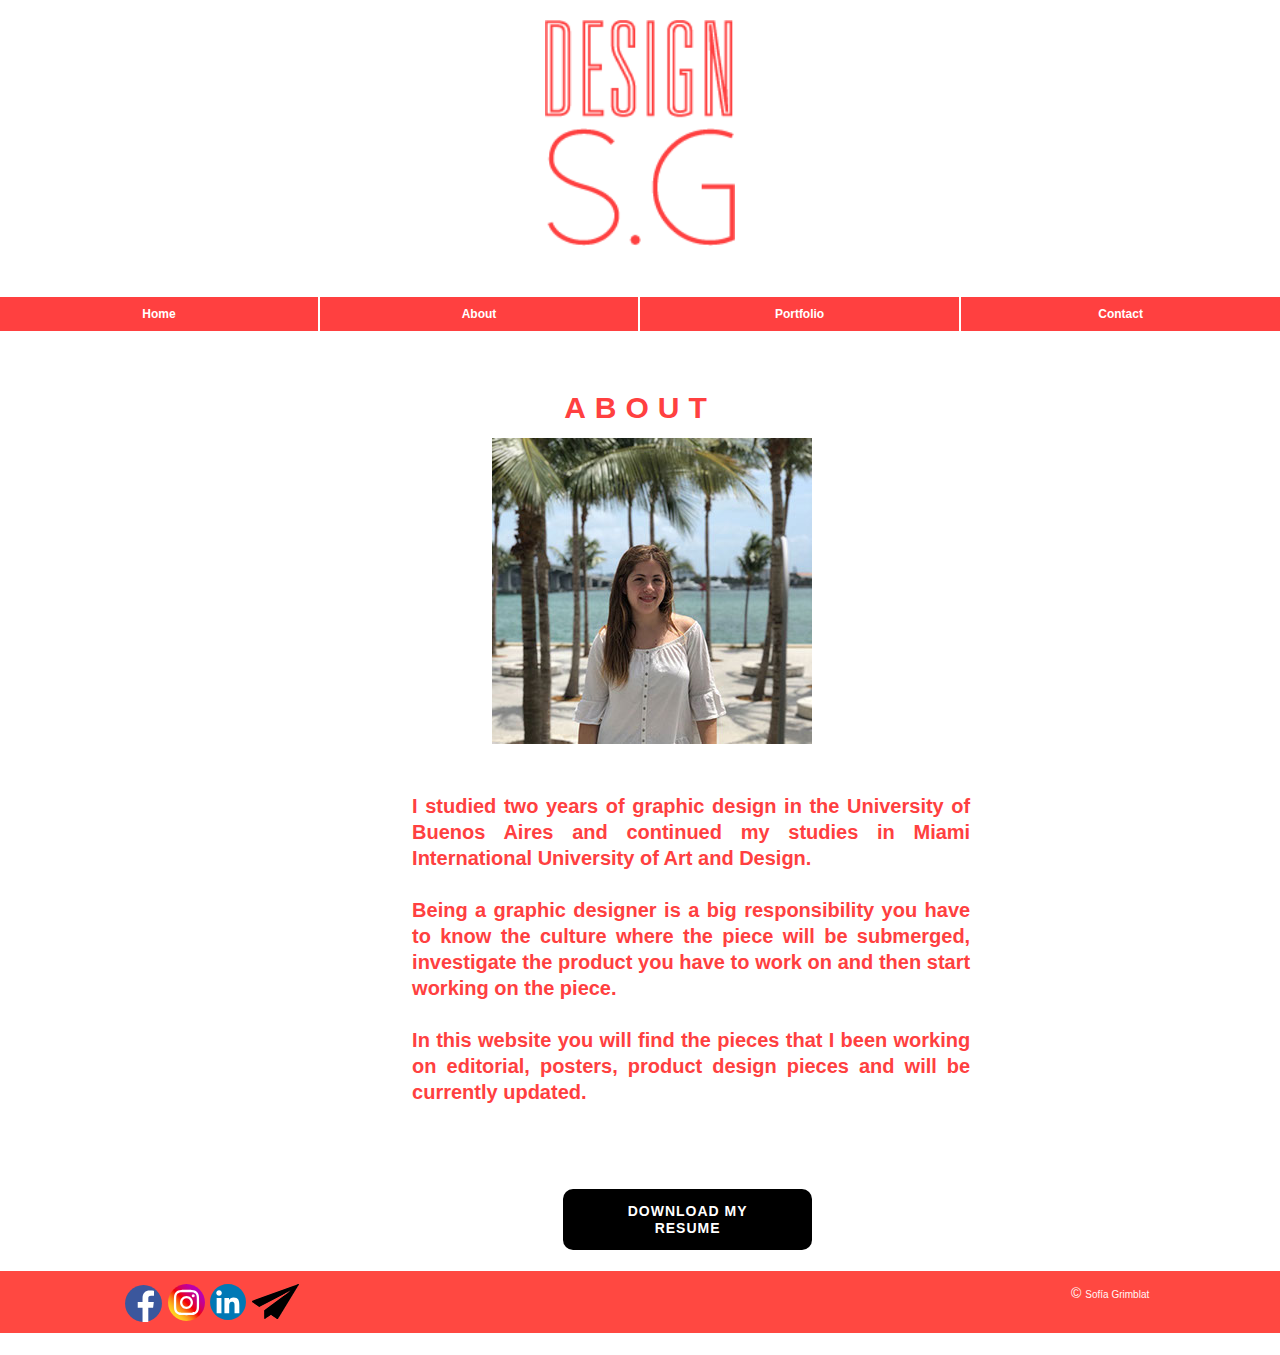
==== commit 41e7924d: "Add files via upload" ====
--- a/about.html
+++ b/about.html
@@ -16,14 +16,14 @@
   
   <title>About</title>
   <!-- CSS -->
-  <link rel="stylesheet" type="text/css" href="css/site_global.css?crc=344917794"/>
-  <link rel="stylesheet" type="text/css" href="css/master_a-master.css?crc=189970920"/>
-  <link rel="stylesheet" type="text/css" href="css/about.css?crc=4230397428" id="pagesheet"/>
+  <link rel="stylesheet" type="text/css" href="css/site_global.css?crc=3778734565"/>
+  <link rel="stylesheet" type="text/css" href="css/master_a-master.css?crc=194287364"/>
+  <link rel="stylesheet" type="text/css" href="css/about.css?crc=62745570" id="pagesheet"/>
   <!-- IE-only CSS -->
   <!--[if lt IE 9]>
   <link rel="stylesheet" type="text/css" href="css/iefonts_about.css?crc=3824530138"/>
   <link rel="stylesheet" type="text/css" href="css/nomq_preview_master_a-master.css?crc=28789800"/>
-  <link rel="stylesheet" type="text/css" href="css/nomq_about.css?crc=342789572" id="nomq_pagesheet"/>
+  <link rel="stylesheet" type="text/css" href="css/nomq_about.css?crc=50807522" id="nomq_pagesheet"/>
   <![endif]-->
   <!-- Other scripts -->
   <script type="text/javascript">
@@ -67,19 +67,24 @@
      <div class="clip_frame colelem" id="u473"><!-- image -->
       <img class="block temp_no_img_src" id="u473_img" data-orig-src="images/ee7f2d78-f75a-4a5d-afe0-7157f91bcfc6.jpg?crc=3941233675" alt="" data-heightwidthratio="0.95625" data-image-width="320" data-image-height="306" src="images/blank.gif?crc=4208392903"/>
      </div>
-     <div class="clearfix colelem shared_content" id="u483-18" data-content-guid="u483-18_content"><!-- content -->
-      <div id="u483-17">
-       <p>I am Sofia Grimblat a 22-year-old graphic design student from Buenos Aires, Argentina. I was born in an artistic family where music and art is the medium to share time together.</p>
-       <p>I began studying graphic design in 2016 in the University of Buenos Aires and moved to Miami in 2017 that is when I continued studying in the Miami International University.</p>
-       <p>Graphic Design is my passion. When I was a little kid I played creating my own letters, making collages, painting, drawing. I was already submerged in the visual world. And when I finished high school and I had no doubt that my career was graphic design.</p>
-       <p>If you observe the streets that you transit every day you see graphic design. You can see it in packaging, street signs. So, for me being a graphic designer is a big responsibility you have to know the culture where the piece will be submerged, investigate the product you have to work with and then start working on the piece.</p>
-       <p>In this website you will find the pieces that I been working on editorial, posters, product design pieces and will be in currently updated. Hope you enjoy!!</p>
+     <div class="clearfix colelem shared_content" id="u483-11" data-content-guid="u483-11_content"><!-- content -->
+      <div id="u483-10">
+       <p>I studied two years of graphic design in the University of Buenos Aires and continued my studies in Miami International University of Art and Design.</p>
        <p>&nbsp;</p>
-       <p>Download my <a class="nonblock" href="assets/resume.pdf" target="_blank"><span id="u483-13">resume</span></a>.</p>
-      </div>
-     </div>
-    </div>
-    <div class="verticalspacer" data-offset-top="1473" data-content-above-spacer="1473" data-content-below-spacer="61" data-sizePolicy="fixed" data-pintopage="page_fixedLeft"></div>
+       <p>Being a graphic designer is a big responsibility you have to know the culture where the piece will be submerged, investigate the product you have to work on and then start working on the piece.</p>
+       <p>&nbsp;</p>
+       <p>In this website you will find the pieces that I been working on editorial, posters, product design pieces and will be currently updated.</p>
+       <p id="u483-9">&nbsp;</p>
+      </div>
+     </div>
+     <div class="Button rounded-corners clearfix colelem shared_content" id="buttonu7296" data-visibility="changed" style="visibility:hidden" data-content-guid="buttonu7296_content"><!-- container box -->
+      <div class="pointer_cursor clearfix grpelem" id="u7297-5"><!-- content -->
+       <a class="block" href="assets/resume.pdf"><!-- Block link tag --></a>
+       <p><a class="nonblock" href="assets/resume.pdf">DOWNLOAD MY RESUME</a></p>
+      </div>
+     </div>
+    </div>
+    <div class="verticalspacer" data-offset-top="1250" data-content-above-spacer="1249" data-content-below-spacer="62" data-sizePolicy="fixed" data-pintopage="page_fixedLeft"></div>
     <div class="browser_width grpelem" id="u894-bw">
      <div id="u894"><!-- group -->
       <div class="clearfix" id="u894_align_to_page">
@@ -121,11 +126,12 @@
      <div class="clip_frame colelem temp_no_id" data-orig-id="u473"><!-- image -->
       <img class="block temp_no_id temp_no_img_src" data-orig-src="images/ee7f2d78-f75a-4a5d-afe0-7157f91bcfc6-crop-u473.jpg?crc=434102273" alt="" data-heightwidthratio="0.9397590361445783" data-image-width="249" data-image-height="234" data-orig-id="u473_img" src="images/blank.gif?crc=4208392903"/>
      </div>
-     <div class="browser_width colelem" id="u483-18-bw">
-      <span class="clearfix placeholder" data-placeholder-for="u483-18_content"><!-- placeholder node --></span>
-     </div>
-    </div>
-    <div class="verticalspacer" data-offset-top="1201" data-content-above-spacer="1201" data-content-below-spacer="61" data-sizePolicy="fixed" data-pintopage="page_fixedLeft"></div>
+     <div class="browser_width colelem" id="u483-11-bw">
+      <span class="clearfix placeholder" data-placeholder-for="u483-11_content"><!-- placeholder node --></span>
+     </div>
+     <span class="Button rounded-corners clearfix colelem placeholder" data-placeholder-for="buttonu7296_content"><!-- placeholder node --></span>
+    </div>
+    <div class="verticalspacer" data-offset-top="1026" data-content-above-spacer="1025" data-content-below-spacer="62" data-sizePolicy="fixed" data-pintopage="page_fixedLeft"></div>
     <div class="browser_width grpelem temp_no_id" data-orig-id="u894-bw">
      <div class="temp_no_id" data-orig-id="u894"><!-- group -->
       <div class="clearfix temp_no_id" data-orig-id="u894_align_to_page">
@@ -162,16 +168,15 @@
       </nav>
      </div>
      <span class="browser_width colelem placeholder" data-placeholder-for="u486-5-bw_content"><!-- placeholder node --></span>
-     <div class="clearfix colelem" id="pu473"><!-- group -->
-      <div class="clip_frame grpelem temp_no_id" data-orig-id="u473"><!-- image -->
-       <img class="block temp_no_id temp_no_img_src" data-orig-src="images/ee7f2d78-f75a-4a5d-afe0-7157f91bcfc6199x190.jpg?crc=3969699947" alt="" data-heightwidthratio="0.9595959595959596" data-image-width="198" data-image-height="190" data-orig-id="u473_img" src="images/blank.gif?crc=4208392903"/>
-      </div>
-      <div class="browser_width grpelem temp_no_id" data-orig-id="u483-18-bw">
-       <span class="clearfix placeholder" data-placeholder-for="u483-18_content"><!-- placeholder node --></span>
-      </div>
-     </div>
-    </div>
-    <div class="verticalspacer" data-offset-top="1330" data-content-above-spacer="1329" data-content-below-spacer="61" data-sizePolicy="fixed" data-pintopage="page_fixedLeft"></div>
+     <div class="clip_frame colelem temp_no_id" data-orig-id="u473"><!-- image -->
+      <img class="block temp_no_id temp_no_img_src" data-orig-src="images/ee7f2d78-f75a-4a5d-afe0-7157f91bcfc6199x190.jpg?crc=3969699947" alt="" data-heightwidthratio="0.9595959595959596" data-image-width="198" data-image-height="190" data-orig-id="u473_img" src="images/blank.gif?crc=4208392903"/>
+     </div>
+     <div class="browser_width colelem temp_no_id" data-orig-id="u483-11-bw">
+      <span class="clearfix placeholder" data-placeholder-for="u483-11_content"><!-- placeholder node --></span>
+     </div>
+     <span class="Button rounded-corners clearfix colelem placeholder" data-placeholder-for="buttonu7296_content"><!-- placeholder node --></span>
+    </div>
+    <div class="verticalspacer" data-offset-top="1002" data-content-above-spacer="1002" data-content-below-spacer="62" data-sizePolicy="fixed" data-pintopage="page_fixedLeft"></div>
     <div class="browser_width grpelem temp_no_id" data-orig-id="u894-bw">
      <div class="temp_no_id" data-orig-id="u894"><!-- group -->
       <div class="clearfix temp_no_id" data-orig-id="u894_align_to_page">
@@ -211,11 +216,12 @@
      <div class="clip_frame colelem temp_no_id" data-orig-id="u473"><!-- image -->
       <img class="block temp_no_id temp_no_img_src" data-orig-src="images/ee7f2d78-f75a-4a5d-afe0-7157f91bcfc6-crop-u4732.jpg?crc=434490184" alt="" data-heightwidthratio="0.98" data-image-width="100" data-image-height="98" data-orig-id="u473_img" src="images/blank.gif?crc=4208392903"/>
      </div>
-     <div class="browser_width colelem temp_no_id" data-orig-id="u483-18-bw">
-      <span class="clearfix placeholder" data-placeholder-for="u483-18_content"><!-- placeholder node --></span>
-     </div>
-    </div>
-    <div class="verticalspacer" data-offset-top="1747" data-content-above-spacer="1747" data-content-below-spacer="61" data-sizePolicy="fixed" data-pintopage="page_fixedLeft"></div>
+     <div class="browser_width colelem temp_no_id" data-orig-id="u483-11-bw">
+      <span class="clearfix placeholder" data-placeholder-for="u483-11_content"><!-- placeholder node --></span>
+     </div>
+     <span class="Button rounded-corners clearfix colelem placeholder" data-placeholder-for="buttonu7296_content"><!-- placeholder node --></span>
+    </div>
+    <div class="verticalspacer" data-offset-top="1093" data-content-above-spacer="1093" data-content-below-spacer="62" data-sizePolicy="fixed" data-pintopage="page_fixedLeft"></div>
     <div class="browser_width grpelem temp_no_id" data-orig-id="u894-bw">
      <div class="temp_no_id" data-orig-id="u894"><!-- group -->
       <div class="clearfix temp_no_id" data-orig-id="u894_align_to_page">
--- a/css/site_global.css
+++ b/css/site_global.css
@@ -1 +1 @@
-html{min-height:100%;min-width:100%;-ms-text-size-adjust:none;}body,div,dl,dt,dd,ul,ol,li,nav,h1,h2,h3,h4,h5,h6,pre,code,form,fieldset,legend,input,button,textarea,p,blockquote,th,td,a{margin:0px;padding:0px;border-width:0px;border-style:solid;border-color:transparent;-webkit-transform-origin:left top;-ms-transform-origin:left top;-o-transform-origin:left top;transform-origin:left top;background-repeat:no-repeat;}button.submit-btn{-moz-box-sizing:content-box;-webkit-box-sizing:content-box;box-sizing:content-box;}.transition{-webkit-transition-property:background-image,background-position,background-color,border-color,border-radius,color,font-size,font-style,font-weight,letter-spacing,line-height,text-align,box-shadow,text-shadow,opacity;transition-property:background-image,background-position,background-color,border-color,border-radius,color,font-size,font-style,font-weight,letter-spacing,line-height,text-align,box-shadow,text-shadow,opacity;}.transition *{-webkit-transition:inherit;transition:inherit;}table{border-collapse:collapse;border-spacing:0px;}fieldset,img{border:0px;border-style:solid;-webkit-transform-origin:left top;-ms-transform-origin:left top;-o-transform-origin:left top;transform-origin:left top;}address,caption,cite,code,dfn,em,strong,th,var,optgroup{font-style:inherit;font-weight:inherit;}del,ins{text-decoration:none;}li{list-style:none;}caption,th{text-align:left;}h1,h2,h3,h4,h5,h6{font-size:100%;font-weight:inherit;}input,button,textarea,select,optgroup,option{font-family:inherit;font-size:inherit;font-style:inherit;font-weight:inherit;}.form-grp input,.form-grp textarea{-webkit-appearance:none;-webkit-border-radius:0;}body{font-family:Arial, Helvetica Neue, Helvetica, sans-serif;text-align:left;font-size:14px;line-height:17px;word-wrap:break-word;text-rendering:optimizeLegibility;-moz-font-feature-settings:'liga';-ms-font-feature-settings:'liga';-webkit-font-feature-settings:'liga';font-feature-settings:'liga';}a{color:inherit;text-decoration:inherit;}a:link{color:#FF4040;text-decoration:inherit;}a:visited{color:#800080;text-decoration:inherit;}a:hover{color:#0000FF;text-decoration:inherit;}a:active{color:#EE0000;text-decoration:inherit;}a.nontext{color:black;text-decoration:none;font-style:normal;font-weight:normal;}.normal_text{color:#000000;direction:ltr;font-family:Arial, Helvetica Neue, Helvetica, sans-serif;font-size:14px;font-style:normal;font-weight:normal;letter-spacing:0px;line-height:17px;text-align:left;text-decoration:none;text-indent:0px;text-transform:none;vertical-align:0px;padding:0px;}.list0 li:before{position:absolute;right:100%;letter-spacing:0px;text-decoration:none;font-weight:normal;font-style:normal;}.rtl-list li:before{right:auto;left:100%;}.nls-None > li:before,.nls-None .list3 > li:before,.nls-None .list6 > li:before{margin-right:6px;content:'•';}.nls-None .list1 > li:before,.nls-None .list4 > li:before,.nls-None .list7 > li:before{margin-right:6px;content:'○';}.nls-None,.nls-None .list1,.nls-None .list2,.nls-None .list3,.nls-None .list4,.nls-None .list5,.nls-None .list6,.nls-None .list7,.nls-None .list8{padding-left:34px;}.nls-None.rtl-list,.nls-None .list1.rtl-list,.nls-None .list2.rtl-list,.nls-None .list3.rtl-list,.nls-None .list4.rtl-list,.nls-None .list5.rtl-list,.nls-None .list6.rtl-list,.nls-None .list7.rtl-list,.nls-None .list8.rtl-list{padding-left:0px;padding-right:34px;}.nls-None .list2 > li:before,.nls-None .list5 > li:before,.nls-None .list8 > li:before{margin-right:6px;content:'-';}.nls-None.rtl-list > li:before,.nls-None .list1.rtl-list > li:before,.nls-None .list2.rtl-list > li:before,.nls-None .list3.rtl-list > li:before,.nls-None .list4.rtl-list > li:before,.nls-None .list5.rtl-list > li:before,.nls-None .list6.rtl-list > li:before,.nls-None .list7.rtl-list > li:before,.nls-None .list8.rtl-list > li:before{margin-right:0px;margin-left:6px;}.TabbedPanelsTab{white-space:nowrap;}.MenuBar .MenuBarView,.MenuBar .SubMenuView{display:block;list-style:none;}.MenuBar .SubMenu{display:none;position:absolute;}.NoWrap{white-space:nowrap;word-wrap:normal;}.rootelem{margin-left:auto;margin-right:auto;}.colelem{display:inline;float:left;clear:both;}.clearfix:after{content:"\0020";visibility:hidden;display:block;height:0px;clear:both;}*:first-child+html .clearfix{zoom:1;}.clip_frame{overflow:hidden;}.popup_anchor{position:relative;width:0px;height:0px;}.allow_click_through *{pointer-events:auto;}.popup_element{z-index:100000;}.svg{display:block;vertical-align:top;}span.wrap{content:'';clear:left;display:block;}span.actAsInlineDiv{display:inline-block;}.position_content,.excludeFromNormalFlow{float:left;}.preload_images{position:absolute;overflow:hidden;left:-9999px;top:-9999px;height:1px;width:1px;}.preload{height:1px;width:1px;}.animateStates{-webkit-transition:0.3s ease-in-out;-moz-transition:0.3s ease-in-out;-o-transition:0.3s ease-in-out;transition:0.3s ease-in-out;}[data-whatinput="mouse"] *:focus,[data-whatinput="touch"] *:focus,input:focus,textarea:focus{outline:none;}textarea{resize:none;overflow:auto;}.allow_click_through,.fld-prompt{pointer-events:none;}.wrapped-input{position:absolute;top:0px;left:0px;background:transparent;border:none;}.submit-btn{z-index:50000;cursor:pointer;}.anchor_item{width:22px;height:18px;}.MenuBar .SubMenuVisible,.MenuBarVertical .SubMenuVisible,.MenuBar .SubMenu .SubMenuVisible,.popup_element.Active,span.actAsPara,.actAsDiv,a.nonblock.nontext,img.block{display:block;}.widget_invisible,.js .invi,.js .mse_pre_init{visibility:hidden;}.ose_ei{visibility:hidden;z-index:0;}.no_vert_scroll{overflow-y:hidden;}.always_vert_scroll{overflow-y:scroll;}.always_horz_scroll{overflow-x:scroll;}.fullscreen{overflow:hidden;left:0px;top:0px;position:fixed;height:100%;width:100%;-moz-box-sizing:border-box;-webkit-box-sizing:border-box;-ms-box-sizing:border-box;box-sizing:border-box;}.fullwidth{position:absolute;}.borderbox{-moz-box-sizing:border-box;-webkit-box-sizing:border-box;-ms-box-sizing:border-box;box-sizing:border-box;}.scroll_wrapper{position:absolute;overflow:auto;left:0px;right:0px;top:0px;bottom:0px;padding-top:0px;padding-bottom:0px;margin-top:0px;margin-bottom:0px;}.browser_width > *{position:absolute;left:0px;right:0px;}.grpelem,.accordion_wrapper{display:inline;float:left;}.fld-checkbox input[type=checkbox],.fld-radiobutton input[type=radio]{position:absolute;overflow:hidden;clip:rect(0px, 0px, 0px, 0px);height:1px;width:1px;margin:-1px;padding:0px;border:0px;}.fld-checkbox input[type=checkbox] + label,.fld-radiobutton input[type=radio] + label{display:inline-block;background-repeat:no-repeat;cursor:pointer;float:left;width:100%;height:100%;}.pointer_cursor,.fld-recaptcha-mode,.fld-recaptcha-refresh,.fld-recaptcha-help{cursor:pointer;}p,h1,h2,h3,h4,h5,h6,ol,ul,span.actAsPara{max-height:1000000px;}.superscript{vertical-align:super;font-size:66%;line-height:0px;}.subscript{vertical-align:sub;font-size:66%;line-height:0px;}.horizontalSlideShow{-ms-touch-action:pan-y;touch-action:pan-y;}.verticalSlideShow{-ms-touch-action:pan-x;touch-action:pan-x;}.colelem100,.verticalspacer{clear:both;}.list0 li,.MenuBar .MenuItemContainer,.SlideShowContentPanel .fullscreen img,.css_verticalspacer .verticalspacer{position:relative;}.popup_element.Inactive,.js .disn,.js .an_invi,.hidden,.breakpoint{display:none;}#muse_css_mq{position:absolute;display:none;background-color:#FFFFFE;}.fluid_height_spacer{width:0.01px;}.muse_check_css{display:none;position:fixed;}@media screen and (-webkit-min-device-pixel-ratio:0){body{text-rendering:auto;}}+html{min-height:100%;min-width:100%;-ms-text-size-adjust:none;}body,div,dl,dt,dd,ul,ol,li,nav,h1,h2,h3,h4,h5,h6,pre,code,form,fieldset,legend,input,button,textarea,p,blockquote,th,td,a{margin:0px;padding:0px;border-width:0px;border-style:solid;border-color:transparent;-webkit-transform-origin:left top;-ms-transform-origin:left top;-o-transform-origin:left top;transform-origin:left top;background-repeat:no-repeat;}button.submit-btn{-moz-box-sizing:content-box;-webkit-box-sizing:content-box;box-sizing:content-box;}.transition{-webkit-transition-property:background-image,background-position,background-color,border-color,border-radius,color,font-size,font-style,font-weight,letter-spacing,line-height,text-align,box-shadow,text-shadow,opacity;transition-property:background-image,background-position,background-color,border-color,border-radius,color,font-size,font-style,font-weight,letter-spacing,line-height,text-align,box-shadow,text-shadow,opacity;}.transition *{-webkit-transition:inherit;transition:inherit;}table{border-collapse:collapse;border-spacing:0px;}fieldset,img{border:0px;border-style:solid;-webkit-transform-origin:left top;-ms-transform-origin:left top;-o-transform-origin:left top;transform-origin:left top;}address,caption,cite,code,dfn,em,strong,th,var,optgroup{font-style:inherit;font-weight:inherit;}del,ins{text-decoration:none;}li{list-style:none;}caption,th{text-align:left;}h1,h2,h3,h4,h5,h6{font-size:100%;font-weight:inherit;}input,button,textarea,select,optgroup,option{font-family:inherit;font-size:inherit;font-style:inherit;font-weight:inherit;}.form-grp input,.form-grp textarea{-webkit-appearance:none;-webkit-border-radius:0;}body{font-family:Arial, Helvetica Neue, Helvetica, sans-serif;text-align:left;font-size:14px;line-height:17px;word-wrap:break-word;text-rendering:optimizeLegibility;-moz-font-feature-settings:'liga';-ms-font-feature-settings:'liga';-webkit-font-feature-settings:'liga';font-feature-settings:'liga';}a:link{color:#FFFFFF;font-weight:bold;text-decoration:inherit;}a:visited{color:#FFFFFF;font-weight:bold;text-decoration:inherit;}a:hover{color:#FFFFFF;text-decoration:inherit;}a:active{color:#FFFFFF;font-weight:bold;text-decoration:inherit;}a.nontext{color:black;text-decoration:none;font-style:normal;font-weight:normal;}.normal_text{color:#000000;direction:ltr;font-family:Arial, Helvetica Neue, Helvetica, sans-serif;font-size:14px;font-style:normal;font-weight:normal;letter-spacing:0px;line-height:17px;text-align:left;text-decoration:none;text-indent:0px;text-transform:none;vertical-align:0px;padding:0px;}.list0 li:before{position:absolute;right:100%;letter-spacing:0px;text-decoration:none;font-weight:normal;font-style:normal;}.rtl-list li:before{right:auto;left:100%;}.nls-None > li:before,.nls-None .list3 > li:before,.nls-None .list6 > li:before{margin-right:6px;content:'•';}.nls-None .list1 > li:before,.nls-None .list4 > li:before,.nls-None .list7 > li:before{margin-right:6px;content:'○';}.nls-None,.nls-None .list1,.nls-None .list2,.nls-None .list3,.nls-None .list4,.nls-None .list5,.nls-None .list6,.nls-None .list7,.nls-None .list8{padding-left:34px;}.nls-None.rtl-list,.nls-None .list1.rtl-list,.nls-None .list2.rtl-list,.nls-None .list3.rtl-list,.nls-None .list4.rtl-list,.nls-None .list5.rtl-list,.nls-None .list6.rtl-list,.nls-None .list7.rtl-list,.nls-None .list8.rtl-list{padding-left:0px;padding-right:34px;}.nls-None .list2 > li:before,.nls-None .list5 > li:before,.nls-None .list8 > li:before{margin-right:6px;content:'-';}.nls-None.rtl-list > li:before,.nls-None .list1.rtl-list > li:before,.nls-None .list2.rtl-list > li:before,.nls-None .list3.rtl-list > li:before,.nls-None .list4.rtl-list > li:before,.nls-None .list5.rtl-list > li:before,.nls-None .list6.rtl-list > li:before,.nls-None .list7.rtl-list > li:before,.nls-None .list8.rtl-list > li:before{margin-right:0px;margin-left:6px;}.TabbedPanelsTab{white-space:nowrap;}.MenuBar .MenuBarView,.MenuBar .SubMenuView{display:block;list-style:none;}.MenuBar .SubMenu{display:none;position:absolute;}.NoWrap{white-space:nowrap;word-wrap:normal;}.rootelem{margin-left:auto;margin-right:auto;}.colelem{display:inline;float:left;clear:both;}.clearfix:after{content:"\0020";visibility:hidden;display:block;height:0px;clear:both;}*:first-child+html .clearfix{zoom:1;}.clip_frame{overflow:hidden;}.popup_anchor{position:relative;width:0px;height:0px;}.allow_click_through *{pointer-events:auto;}.popup_element{z-index:100000;}.svg{display:block;vertical-align:top;}span.wrap{content:'';clear:left;display:block;}span.actAsInlineDiv{display:inline-block;}.position_content,.excludeFromNormalFlow{float:left;}.preload_images{position:absolute;overflow:hidden;left:-9999px;top:-9999px;height:1px;width:1px;}.preload{height:1px;width:1px;}.animateStates{-webkit-transition:0.3s ease-in-out;-moz-transition:0.3s ease-in-out;-o-transition:0.3s ease-in-out;transition:0.3s ease-in-out;}[data-whatinput="mouse"] *:focus,[data-whatinput="touch"] *:focus,input:focus,textarea:focus{outline:none;}textarea{resize:none;overflow:auto;}.allow_click_through,.fld-prompt{pointer-events:none;}.wrapped-input{position:absolute;top:0px;left:0px;background:transparent;border:none;}.submit-btn{z-index:50000;cursor:pointer;}.anchor_item{width:22px;height:18px;}.MenuBar .SubMenuVisible,.MenuBarVertical .SubMenuVisible,.MenuBar .SubMenu .SubMenuVisible,.popup_element.Active,span.actAsPara,.actAsDiv,a.nonblock.nontext,img.block{display:block;}.widget_invisible,.js .invi,.js .mse_pre_init{visibility:hidden;}.ose_ei{visibility:hidden;z-index:0;}.no_vert_scroll{overflow-y:hidden;}.always_vert_scroll{overflow-y:scroll;}.always_horz_scroll{overflow-x:scroll;}.fullscreen{overflow:hidden;left:0px;top:0px;position:fixed;height:100%;width:100%;-moz-box-sizing:border-box;-webkit-box-sizing:border-box;-ms-box-sizing:border-box;box-sizing:border-box;}.fullwidth{position:absolute;}.borderbox{-moz-box-sizing:border-box;-webkit-box-sizing:border-box;-ms-box-sizing:border-box;box-sizing:border-box;}.scroll_wrapper{position:absolute;overflow:auto;left:0px;right:0px;top:0px;bottom:0px;padding-top:0px;padding-bottom:0px;margin-top:0px;margin-bottom:0px;}.browser_width > *{position:absolute;left:0px;right:0px;}.grpelem,.accordion_wrapper{display:inline;float:left;}.fld-checkbox input[type=checkbox],.fld-radiobutton input[type=radio]{position:absolute;overflow:hidden;clip:rect(0px, 0px, 0px, 0px);height:1px;width:1px;margin:-1px;padding:0px;border:0px;}.fld-checkbox input[type=checkbox] + label,.fld-radiobutton input[type=radio] + label{display:inline-block;background-repeat:no-repeat;cursor:pointer;float:left;width:100%;height:100%;}.pointer_cursor,.fld-recaptcha-mode,.fld-recaptcha-refresh,.fld-recaptcha-help{cursor:pointer;}p,h1,h2,h3,h4,h5,h6,ol,ul,span.actAsPara{max-height:1000000px;}.superscript{vertical-align:super;font-size:66%;line-height:0px;}.subscript{vertical-align:sub;font-size:66%;line-height:0px;}.horizontalSlideShow{-ms-touch-action:pan-y;touch-action:pan-y;}.verticalSlideShow{-ms-touch-action:pan-x;touch-action:pan-x;}.colelem100,.verticalspacer{clear:both;}.list0 li,.MenuBar .MenuItemContainer,.SlideShowContentPanel .fullscreen img,.css_verticalspacer .verticalspacer{position:relative;}.popup_element.Inactive,.js .disn,.js .an_invi,.hidden,.breakpoint{display:none;}#muse_css_mq{position:absolute;display:none;background-color:#FFFFFE;}.fluid_height_spacer{width:0.01px;}.muse_check_css{display:none;position:fixed;}@media screen and (-webkit-min-device-pixel-ratio:0){body{text-rendering:auto;}}--- a/css/master_a-master.css
+++ b/css/master_a-master.css
@@ -1 +1 @@
-#menuu162{border-width:0px;border-color:transparent;background-color:transparent;}#u165-4{background-color:transparent;font-family:open-sans, sans-serif;font-weight:700;font-size:12px;border-width:0px;line-height:14px;color:#FFFFFF;text-align:center;}#u321,#u163,#u164:hover #u165-4{background-color:transparent;}#u164:active #u165-4{background-color:transparent;}#u173-4{background-color:transparent;font-family:open-sans, sans-serif;font-weight:700;font-size:12px;border-width:0px;line-height:14px;color:#FFFFFF;text-align:center;}#u164.MuseMenuActive #u165-4,#u170,#u171:hover #u173-4{background-color:transparent;}#u171:active #u173-4{background-color:transparent;}#u212-4{background-color:transparent;font-family:open-sans, sans-serif;font-weight:700;font-size:12px;border-width:0px;line-height:14px;color:#FFFFFF;text-align:center;}#u171.MuseMenuActive #u173-4,#u208,#u211:hover #u212-4{background-color:transparent;}#u211:active #u212-4{background-color:transparent;}#u164,#u171,#u211,#u230{background-color:#FF4040;}#u233-4{background-color:transparent;font-family:open-sans, sans-serif;font-weight:700;font-size:12px;border-width:0px;line-height:14px;color:#FFFFFF;text-align:center;}#u211.MuseMenuActive #u212-4,#u229,#u230:hover #u233-4{background-color:transparent;}#u230:active #u233-4{background-color:transparent;}.MenuItem{cursor:pointer;}#u894{background-color:#FF4841;}#u440,#u451,#u462{display:block;}#u230.MuseMenuActive #u233-4,#u444,#u455,#u466,#u947{background-color:transparent;}#u386-5{background-color:transparent;color:#FFF7F6;}#u386-3{line-height:0px;}#u386{line-height:17px;}#u386-2{line-height:12px;font-weight:400;font-family:open-sans, sans-serif;font-size:10px;}@media (min-width: 769px), print{#u894_align_to_page{max-width:1280px;}}@media (min-width: 481px) and (max-width: 768px){#u894_align_to_page{max-width:768px;}}@media (min-width: 321px) and (max-width: 480px){#u894_align_to_page{max-width:480px;}}@media (max-width: 320px){#u894_align_to_page{max-width:320px;}}+#menuu162{background-color:transparent;border-color:transparent;border-width:0px;}#u165-4{text-align:center;line-height:14px;background-color:transparent;font-family:open-sans, sans-serif;font-size:12px;color:#FFFFFF;border-width:0px;font-weight:700;}#u321,#u163,#u164:hover #u165-4{background-color:transparent;}#u164:active #u165-4{background-color:transparent;}#u173-4{text-align:center;line-height:14px;background-color:transparent;font-family:open-sans, sans-serif;font-size:12px;color:#FFFFFF;border-width:0px;font-weight:700;}#u164.MuseMenuActive #u165-4,#u170,#u171:hover #u173-4{background-color:transparent;}#u171:active #u173-4{background-color:transparent;}#u212-4{text-align:center;line-height:14px;background-color:transparent;font-family:open-sans, sans-serif;font-size:12px;color:#FFFFFF;border-width:0px;font-weight:700;}#u171.MuseMenuActive #u173-4,#u208,#u211:hover #u212-4{background-color:transparent;}#u211:active #u212-4{background-color:transparent;}#u164,#u171,#u211,#u230{background-color:#FF4040;}#u233-4{text-align:center;line-height:14px;background-color:transparent;font-family:open-sans, sans-serif;font-size:12px;color:#FFFFFF;border-width:0px;font-weight:700;}#u211.MuseMenuActive #u212-4,#u229,#u230:hover #u233-4{background-color:transparent;}#u230:active #u233-4{background-color:transparent;}.MenuItem{cursor:pointer;}#u894{background-color:#FF4841;}#u440,#u451,#u462{display:block;}#u230.MuseMenuActive #u233-4,#u444,#u455,#u466,#u947{background-color:transparent;}#u386-5{background-color:transparent;color:#FFF7F6;}#u386-3{line-height:0px;}#u386{line-height:17px;}#u386-2{font-family:open-sans, sans-serif;font-size:10px;line-height:12px;font-weight:400;}@media (min-width: 769px), print{#u894_align_to_page{max-width:1280px;}}@media (min-width: 481px) and (max-width: 768px){#u894_align_to_page{max-width:768px;}}@media (min-width: 321px) and (max-width: 480px){#u894_align_to_page{max-width:480px;}}@media (max-width: 320px){#u894_align_to_page{max-width:320px;}}--- a/css/about.css
+++ b/css/about.css
@@ -1 +1 @@
-.version.about{color:#0000FC;background-color:#26BDF4;}.js body{visibility:hidden;}.js body.initialized{visibility:visible;}#page{z-index:1;border-color:#000000;background-image:none;margin-right:auto;border-width:0px;background-color:transparent;width:100%;margin-left:auto;}#pu321{z-index:28;width:100%;margin-right:-10000px;margin-top:20px;}#u321{z-index:28;position:relative;}#u164{width:100%;padding-bottom:20px;position:relative;}#u164:hover{width:100%;min-height:0px;margin:0px 0px 0px 0%;}#u164:active{width:100%;min-height:0px;margin:0px 0px 0px 0%;}#u165-4{top:10px;width:100%;margin-right:-10000px;position:relative;min-height:14px;}#u164:hover #u165-4{width:100%;padding-top:0px;padding-bottom:0px;min-height:14px;margin:0px -10000px 0px 0%;}#u164:active #u165-4{width:100%;padding-top:0px;padding-bottom:0px;min-height:14px;margin:0px -10000px 0px 0%;}#u170{left:25%;margin-right:-10000px;position:relative;min-height:34px;}#u171{width:100%;padding-bottom:20px;position:relative;}#u164.MuseMenuActive,#u171:hover{width:100%;min-height:0px;margin:0px 0px 0px 0%;}#u171:active{width:100%;min-height:0px;margin:0px 0px 0px 0%;}#u173-4{top:10px;width:100%;margin-right:-10000px;position:relative;min-height:14px;}#u164.MuseMenuActive #u165-4,#u171:hover #u173-4{width:100%;padding-top:0px;padding-bottom:0px;min-height:14px;margin:0px -10000px 0px 0%;}#u171:active #u173-4{width:100%;padding-top:0px;padding-bottom:0px;min-height:14px;margin:0px -10000px 0px 0%;}#u208{left:50%;margin-right:-10000px;position:relative;min-height:34px;}#u211{width:100%;padding-bottom:20px;position:relative;}#u171.MuseMenuActive,#u211:hover{width:100%;min-height:0px;margin:0px 0px 0px 0%;}#u211:active{width:100%;min-height:0px;margin:0px 0px 0px 0%;}#u212-4{top:10px;width:100%;margin-right:-10000px;position:relative;min-height:14px;}#u171.MuseMenuActive #u173-4,#u211:hover #u212-4{width:100%;padding-top:0px;padding-bottom:0px;min-height:14px;margin:0px -10000px 0px 0%;}#u211:active #u212-4{width:100%;padding-top:0px;padding-bottom:0px;min-height:14px;margin:0px -10000px 0px 0%;}#u163,#u229{margin-right:-10000px;position:relative;min-height:34px;}#u230{width:100%;padding-bottom:20px;position:relative;}#u211.MuseMenuActive,#u230:hover{width:100%;min-height:0px;margin:0px 0px 0px 0%;}#u230:active{width:100%;min-height:0px;margin:0px 0px 0px 0%;}#u230.MuseMenuActive{width:100%;min-height:0px;margin:0px 0px 0px 0%;}#u233-4{top:10px;width:100%;margin-right:-10000px;position:relative;min-height:14px;}#u211.MuseMenuActive #u212-4,#u230:hover #u233-4{width:100%;padding-top:0px;padding-bottom:0px;min-height:14px;margin:0px -10000px 0px 0%;}#u230:active #u233-4{width:100%;padding-top:0px;padding-bottom:0px;min-height:14px;margin:0px -10000px 0px 0%;}#u230.MuseMenuActive #u233-4{width:100%;padding-top:0px;padding-bottom:0px;min-height:14px;margin:0px -10000px 0px 0%;}#menuu162,#menuu162-bw{z-index:3;min-height:34px;}#u486-5{z-index:63;background-color:transparent;font-family:open-sans, sans-serif;font-weight:700;font-size:27px;letter-spacing:9px;line-height:32px;color:#FF4040;text-align:center;}#u486-3{line-height:0px;}#u486{font-size:30px;line-height:36px;}#u486-2{line-height:32px;}#u486-5-bw{z-index:63;}#u473{z-index:43;background-color:transparent;position:relative;}#u483-18{z-index:45;background-color:transparent;padding-top:30px;padding-bottom:30px;}#u483-17{font-family:open-sans, sans-serif;font-weight:600;font-size:20px;letter-spacing:1px;line-height:26px;color:#FF4040;margin-left:30px;margin-right:30px;text-align:justify;}#u483-13{text-decoration:none;}#u894_align_to_page{margin-right:auto;margin-left:auto;position:relative;}#u444{z-index:35;margin-right:-10000px;margin-top:14px;position:relative;}#u440{z-index:36;width:100%;}#u455{z-index:37;margin-right:-10000px;margin-top:13px;position:relative;}#u451{z-index:38;width:100%;}#u466{z-index:39;margin-right:-10000px;margin-top:13px;position:relative;}#u462{z-index:40;width:100%;}#u947{z-index:41;margin-right:-10000px;margin-top:13px;position:relative;}#u386-5{z-index:30;margin-right:-10000px;position:relative;min-height:35px;}#u894,#u894-bw{z-index:2;}.html{background-color:#FFFFFF;}body{position:relative;}.verticalspacer{min-height:1px;}#u473_img,#u321_img,#u947_img{width:100%;}@media (min-width: 769px), print{#muse_css_mq{background-color:#FFFFFF;}#bp_infinity.active{display:block;}#page{min-height:1282px;max-width:1280px;}#pu321{padding-bottom:0px;}#u321{width:14.85%;margin-left:42.58%;}#u163,#u170{width:24.85%;}#u208{width:24.93%;}#u229{width:24.93%;left:75.08%;}#menuu162-bw{margin-top:51px;}#u486-5{min-height:32px;}#u486-5-bw{min-height:32px;margin-top:59px;}#u473{margin-top:12px;width:25%;margin-left:38.44%;}#u483-18{min-height:334px;margin-top:19px;position:relative;width:48.29%;margin-left:29.85%;}.css_verticalspacer .verticalspacer{height:calc(100vh - 1534px);}#u894{min-height:51px;padding-bottom:11px;}#u444{width:2.9%;left:9.77%;}#u455{width:2.9%;left:13.13%;}#u466{width:2.82%;left:16.41%;}#u947{width:3.68%;left:19.69%;}#u386-5{margin-top:14px;width:10%;left:83.68%;}#u894-bw{min-height:51px;}}@media (min-width: 481px) and (max-width: 768px){#muse_css_mq{background-color:#000300;}#bp_768.active{display:block;}#page{min-height:1244px;padding-bottom:2px;max-width:768px;}#pu321{padding-bottom:0px;}#u321{width:14.85%;margin-left:42.58%;}#u163,#u170{width:24.74%;}#u208{width:24.87%;}#u229{width:24.87%;left:75.14%;}#menuu162-bw{margin-top:37px;}#u486-5{min-height:69px;}#u486-5-bw{min-height:69px;margin-top:23px;}#u473{margin-top:27px;width:32.43%;margin-left:35.03%;}#u483-18{min-height:401px;}#u483-18-bw{z-index:45;min-height:401px;margin-top:41px;}.css_verticalspacer .verticalspacer{height:calc(100vh - 1262px);}#u894{min-height:49px;padding-bottom:11px;}#u444{width:2.87%;left:9.77%;}#u455{width:2.87%;left:13.16%;}#u466{width:2.87%;left:16.41%;}#u947{width:3.65%;left:19.67%;}#u386-5{margin-top:14px;width:10.03%;left:83.73%;}#u894-bw{min-height:49px;}body{overflow-x:hidden;}}@media (min-width: 321px) and (max-width: 480px){#muse_css_mq{background-color:#0001e0;}#bp_480.active{display:block;}#page{min-height:1361px;padding-bottom:2px;max-width:480px;}#pu321{padding-bottom:1px;}#u321{width:14.8%;margin-left:42.5%;}#u163,#u170{width:24.59%;}#u208{width:24.8%;}#u229{width:24.8%;left:75.21%;}#menuu162-bw{margin-top:42px;}#u486-5{min-height:32px;}#u486-5-bw{min-height:32px;margin-top:31px;}#pu473{z-index:43;margin-top:21px;width:100%;}#u473{margin-right:-10000px;width:41.25%;left:30.42%;}#u483-18{min-height:334px;}#u483-18-bw{z-index:45;min-height:334px;margin-top:169px;}.css_verticalspacer .verticalspacer{height:calc(100vh - 1390px);}#u894{min-height:49px;padding-bottom:11px;}#u444{width:2.92%;left:9.8%;}#u455{width:2.92%;left:13.13%;}#u466{width:2.92%;left:16.46%;}#u947{width:3.75%;left:19.59%;}#u386-5{margin-top:14px;width:10%;left:83.75%;}#u894-bw{min-height:49px;}body{overflow-x:hidden;}}@media (max-width: 320px){#muse_css_mq{background-color:#000140;}#bp_320.active{display:block;}#page{min-height:1228px;max-width:320px;}#pu321{padding-bottom:0px;}#u321{width:15%;margin-left:42.5%;}#u163,#u170{width:24.38%;}#u208{width:24.69%;}#u229{width:24.69%;left:75.32%;}#menuu162-bw{margin-top:50px;}#u486-5{min-height:32px;}#u486-5-bw{min-height:32px;margin-top:23px;}#u473{margin-top:17px;width:31.25%;margin-left:31.25%;}#u483-18{min-height:334px;}#u483-18-bw{z-index:45;min-height:334px;}.css_verticalspacer .verticalspacer{height:calc(100vh - 1808px);}#u894{min-height:48px;padding-bottom:30px;}#u444{width:2.82%;left:9.69%;}#u455{width:2.82%;left:13.13%;}#u466{width:2.82%;left:16.57%;}#u947{width:3.75%;left:19.69%;}#u386-5{margin-top:13px;width:27.19%;left:66.57%;}#u894-bw{min-height:48px;margin-bottom:-16px;}body{overflow-x:hidden;min-width:310px;}}+.version.about{color:#000003;background-color:#BD6BE2;}.js body{visibility:hidden;}.js body.initialized{visibility:visible;}#page{z-index:1;margin-left:auto;background-image:none;border-color:#000000;background-color:transparent;width:100%;margin-right:auto;border-width:0px;}#pu321{z-index:28;width:100%;margin-top:20px;margin-right:-10000px;}#u321{z-index:28;position:relative;}#u164{width:100%;position:relative;padding-bottom:20px;}#u164:hover{width:100%;min-height:0px;margin:0px 0px 0px 0%;}#u164:active{width:100%;min-height:0px;margin:0px 0px 0px 0%;}#u165-4{top:10px;width:100%;margin-right:-10000px;position:relative;min-height:14px;}#u164:hover #u165-4{padding-top:0px;padding-bottom:0px;width:100%;min-height:14px;margin:0px -10000px 0px 0%;}#u164:active #u165-4{padding-top:0px;padding-bottom:0px;width:100%;min-height:14px;margin:0px -10000px 0px 0%;}#u170{left:25%;margin-right:-10000px;position:relative;min-height:34px;}#u171{width:100%;position:relative;padding-bottom:20px;}#u164.MuseMenuActive,#u171:hover{width:100%;min-height:0px;margin:0px 0px 0px 0%;}#u171:active{width:100%;min-height:0px;margin:0px 0px 0px 0%;}#u173-4{top:10px;width:100%;margin-right:-10000px;position:relative;min-height:14px;}#u164.MuseMenuActive #u165-4,#u171:hover #u173-4{padding-top:0px;padding-bottom:0px;width:100%;min-height:14px;margin:0px -10000px 0px 0%;}#u171:active #u173-4{padding-top:0px;padding-bottom:0px;width:100%;min-height:14px;margin:0px -10000px 0px 0%;}#u208{left:50%;margin-right:-10000px;position:relative;min-height:34px;}#u211{width:100%;position:relative;padding-bottom:20px;}#u171.MuseMenuActive,#u211:hover{width:100%;min-height:0px;margin:0px 0px 0px 0%;}#u211:active{width:100%;min-height:0px;margin:0px 0px 0px 0%;}#u212-4{top:10px;width:100%;margin-right:-10000px;position:relative;min-height:14px;}#u171.MuseMenuActive #u173-4,#u211:hover #u212-4{padding-top:0px;padding-bottom:0px;width:100%;min-height:14px;margin:0px -10000px 0px 0%;}#u211:active #u212-4{padding-top:0px;padding-bottom:0px;width:100%;min-height:14px;margin:0px -10000px 0px 0%;}#u163,#u229{margin-right:-10000px;position:relative;min-height:34px;}#u230{width:100%;position:relative;padding-bottom:20px;}#u211.MuseMenuActive,#u230:hover{width:100%;min-height:0px;margin:0px 0px 0px 0%;}#u230:active{width:100%;min-height:0px;margin:0px 0px 0px 0%;}#u230.MuseMenuActive{width:100%;min-height:0px;margin:0px 0px 0px 0%;}#u233-4{top:10px;width:100%;margin-right:-10000px;position:relative;min-height:14px;}#u211.MuseMenuActive #u212-4,#u230:hover #u233-4{padding-top:0px;padding-bottom:0px;width:100%;min-height:14px;margin:0px -10000px 0px 0%;}#u230:active #u233-4{padding-top:0px;padding-bottom:0px;width:100%;min-height:14px;margin:0px -10000px 0px 0%;}#u230.MuseMenuActive #u233-4{padding-top:0px;padding-bottom:0px;width:100%;min-height:14px;margin:0px -10000px 0px 0%;}#menuu162,#menuu162-bw{z-index:3;min-height:34px;}#u486-5{z-index:56;text-align:center;line-height:32px;letter-spacing:9px;background-color:transparent;font-family:open-sans, sans-serif;font-size:27px;color:#FF4040;font-weight:700;}#u486-3{line-height:0px;}#u486{font-size:30px;line-height:36px;}#u486-2{line-height:32px;}#u486-5-bw{z-index:56;}#u473{z-index:43;background-color:transparent;position:relative;}#u483-11{z-index:45;padding-top:30px;padding-bottom:30px;background-color:transparent;}#u483-10{margin-left:30px;margin-right:30px;text-align:justify;line-height:26px;font-family:open-sans, sans-serif;font-size:20px;color:#FF4040;font-weight:600;}#u483-9{letter-spacing:0px;}#buttonu7296{z-index:61;border-radius:10px;border-color:#787878;background-color:#000000;position:relative;}#buttonu7296:hover{background-color:#141414;margin-bottom:0px;margin-right:0px;min-height:0px;}#buttonu7296.ButtonSelected{background-color:#000000;margin-bottom:0px;margin-right:0px;min-height:0px;}#u7297-5{z-index:62;margin-right:-10000px;color:#FFFFFF;font-weight:700;text-align:center;letter-spacing:1px;background-color:transparent;font-family:open-sans, sans-serif;font-size:14px;position:relative;min-height:23px;}#buttonu7296:hover #u7297-5{padding-top:0px;margin-left:0%;padding-bottom:0px;margin-bottom:0px;margin-right:-10000px;min-height:23px;}#buttonu7296.ButtonSelected #u7297-5{padding-top:0px;margin-left:0%;padding-bottom:0px;margin-bottom:0px;margin-right:-10000px;min-height:23px;}#buttonu7296:hover #u7297-5 p,#buttonu7296:hover #u7297-5 a,#buttonu7296.ButtonSelected #u7297-5 p,#buttonu7296.ButtonSelected #u7297-5 a{visibility:inherit;color:#FFFFFF;}#u894_align_to_page{margin-left:auto;margin-right:auto;position:relative;}#u444{z-index:35;margin-top:14px;margin-right:-10000px;position:relative;}#u440{z-index:36;width:100%;}#u455{z-index:37;margin-top:13px;margin-right:-10000px;position:relative;}#u451{z-index:38;width:100%;}#u466{z-index:39;margin-top:13px;margin-right:-10000px;position:relative;}#u462{z-index:40;width:100%;}#u947{z-index:41;margin-top:13px;margin-right:-10000px;position:relative;}#u386-5{z-index:30;margin-right:-10000px;position:relative;min-height:35px;}#u894,#u894-bw{z-index:2;}.html{background-color:#FFFFFF;}body{position:relative;}#u473_img,#u321_img,#u947_img{width:100%;}@media (min-width: 769px), print{#muse_css_mq{background-color:#FFFFFF;}#bp_infinity.active{display:block;}#page{min-height:1334px;max-width:1280px;}#u321{width:14.85%;margin-left:42.58%;}#u163,#u170{width:24.85%;}#u208{width:24.93%;}#u229{width:24.93%;left:75.08%;}#menuu162-bw{margin-top:51px;}#u486-5{min-height:32px;}#u486-5-bw{min-height:32px;margin-top:59px;}#u473{margin-top:12px;width:25%;margin-left:38.44%;}#u483-11{min-height:334px;margin-top:19px;position:relative;width:48.29%;margin-left:29.85%;}#buttonu7296{padding-bottom:13px;margin-top:28px;width:19.46%;margin-left:43.99%;}#buttonu7296:hover{margin-top:28px;width:19.46%;margin-left:43.99%;}#buttonu7296.ButtonSelected{margin-top:28px;width:19.46%;margin-left:43.99%;}#u7297-5{margin-top:14px;width:63.86%;left:18.08%;}#buttonu7296:hover #u7297-5{margin-top:14px;width:63.86%;}#buttonu7296.ButtonSelected #u7297-5{margin-top:14px;width:63.86%;}.css_verticalspacer .verticalspacer{height:calc(100vh - 1311px);}#u894{min-height:51px;padding-bottom:11px;}#u444{width:2.9%;left:9.77%;}#u455{width:2.9%;left:13.13%;}#u466{width:2.82%;left:16.41%;}#u947{width:3.68%;left:19.69%;}#u386-5{margin-top:14px;width:10%;left:83.68%;}#u894-bw{min-height:51px;}.verticalspacer{min-height:22px;}}@media (min-width: 481px) and (max-width: 768px){#muse_css_mq{background-color:#000300;}#bp_768.active{display:block;}#page{min-height:1112px;padding-bottom:2px;max-width:768px;}#u321{width:14.85%;margin-left:42.58%;}#u163,#u170{width:24.74%;}#u208{width:24.87%;}#u229{width:24.87%;left:75.14%;}#menuu162-bw{margin-top:37px;}#u486-5{min-height:69px;}#u486-5-bw{min-height:69px;margin-top:23px;}#u473{margin-top:27px;width:32.43%;margin-left:35.03%;}#u483-11{min-height:263px;}#u483-11-bw{z-index:45;min-height:263px;margin-top:41px;}#buttonu7296{padding-bottom:13px;margin-top:21px;width:19.54%;margin-left:44.28%;}#buttonu7296:hover{margin-top:21px;width:19.54%;margin-left:44.28%;}#buttonu7296.ButtonSelected{margin-top:21px;width:19.54%;margin-left:44.28%;}#u7297-5{margin-top:14px;width:63.34%;left:18%;}#buttonu7296:hover #u7297-5{margin-top:14px;width:63.34%;}#buttonu7296.ButtonSelected #u7297-5{margin-top:14px;width:63.34%;}.css_verticalspacer .verticalspacer{height:calc(100vh - 1087px);}#u894{min-height:49px;padding-bottom:11px;}#u444{width:2.87%;left:9.77%;}#u455{width:2.87%;left:13.16%;}#u466{width:2.87%;left:16.41%;}#u947{width:3.65%;left:19.67%;}#u386-5{margin-top:14px;width:10.03%;left:83.73%;}#u894-bw{min-height:49px;}body{overflow-x:hidden;}.verticalspacer{min-height:26px;}}@media (min-width: 321px) and (max-width: 480px){#muse_css_mq{background-color:#0001e0;}#bp_480.active{display:block;}#page{min-height:1084px;padding-bottom:2px;max-width:480px;}#pu321{padding-bottom:0px;}#u321{width:14.8%;margin-left:42.5%;}#u163,#u170{width:24.59%;}#u208{width:24.8%;}#u229{width:24.8%;left:75.21%;}#menuu162-bw{margin-top:42px;}#u486-5{min-height:32px;}#u486-5-bw{min-height:32px;margin-top:31px;}#u473{margin-top:21px;width:41.25%;margin-left:30.42%;}#u483-11{min-height:334px;}#u483-11-bw{z-index:45;min-height:334px;margin-top:8px;}#buttonu7296{padding-bottom:16px;margin-top:21px;width:31.67%;margin-left:34.17%;}#buttonu7296:hover{margin-top:21px;width:31.67%;margin-left:34.17%;}#buttonu7296.ButtonSelected{margin-top:21px;width:31.67%;margin-left:34.17%;}#u7297-5{margin-top:14px;width:75.66%;left:11.19%;}#buttonu7296:hover #u7297-5{margin-top:14px;width:75.66%;}#buttonu7296.ButtonSelected #u7297-5{margin-top:14px;width:75.66%;}.css_verticalspacer .verticalspacer{height:calc(100vh - 1064px);}#u894{min-height:49px;padding-bottom:11px;}#u444{width:2.92%;left:9.8%;}#u455{width:2.92%;left:13.13%;}#u466{width:2.92%;left:16.46%;}#u947{width:3.75%;left:19.59%;}#u386-5{margin-top:14px;width:10%;left:83.75%;}#u894-bw{min-height:49px;}body{overflow-x:hidden;}.verticalspacer{min-height:22px;}}@media (max-width: 320px){#muse_css_mq{background-color:#000140;}#bp_320.active{display:block;}#page{min-height:1178px;max-width:320px;}#pu321{padding-bottom:0px;}#u321{width:15%;margin-left:42.5%;}#u163,#u170{width:24.38%;}#u208{width:24.69%;}#u229{width:24.69%;left:75.32%;}#menuu162-bw{margin-top:50px;}#u486-5{min-height:32px;}#u486-5-bw{min-height:32px;margin-top:23px;}#u473{margin-top:17px;width:31.25%;margin-left:31.25%;}#u483-11{min-height:334px;}#u483-11-bw{z-index:45;min-height:334px;}#buttonu7296{padding-bottom:15px;margin-top:9px;width:54.69%;margin-left:25.63%;}#buttonu7296:hover{margin-top:9px;width:54.69%;margin-left:25.63%;}#buttonu7296.ButtonSelected{margin-top:9px;width:54.69%;margin-left:25.63%;}#u7297-5{margin-top:16px;width:68%;left:17.15%;}#buttonu7296:hover #u7297-5{margin-top:16px;width:68%;}#buttonu7296.ButtonSelected #u7297-5{margin-top:16px;width:68%;}.css_verticalspacer .verticalspacer{height:calc(100vh - 1155px);}#u894{min-height:48px;padding-bottom:30px;}#u444{width:2.82%;left:9.69%;}#u455{width:2.82%;left:13.13%;}#u466{width:2.82%;left:16.57%;}#u947{width:3.75%;left:19.69%;}#u386-5{margin-top:13px;width:27.19%;left:66.57%;}#u894-bw{min-height:48px;margin-bottom:-16px;}body{overflow-x:hidden;min-width:310px;}.verticalspacer{min-height:23px;}}--- a/css/nomq_about.css
+++ b/css/nomq_about.css
@@ -1 +1 @@
-#muse_css_mq{background-color:#FFFFFF;}#bp_infinity.active{display:block;}#page{min-height:1282px;max-width:1280px;}#pu321{padding-bottom:0px;}#u321{width:14.85%;margin-left:42.58%;}#u163,#u170{width:24.85%;}#u208{width:24.93%;}#u229{width:24.93%;left:75.08%;}#menuu162-bw{margin-top:51px;}#u486-5{min-height:32px;}#u486-5-bw{min-height:32px;margin-top:59px;}#u473{margin-top:12px;width:25%;margin-left:38.44%;}#u483-18{min-height:334px;margin-top:19px;position:relative;width:48.29%;margin-left:29.85%;}.css_verticalspacer .verticalspacer{height:calc(100vh - 1534px);}#u894{min-height:51px;padding-bottom:11px;}#u444{width:2.9%;left:9.77%;}#u455{width:2.9%;left:13.13%;}#u466{width:2.82%;left:16.41%;}#u947{width:3.68%;left:19.69%;}#u386-5{margin-top:14px;width:10%;left:83.68%;}#u894-bw{min-height:51px;}+#muse_css_mq{background-color:#FFFFFF;}#bp_infinity.active{display:block;}#page{min-height:1334px;max-width:1280px;}#u321{width:14.85%;margin-left:42.58%;}#u163,#u170{width:24.85%;}#u208{width:24.93%;}#u229{width:24.93%;left:75.08%;}#menuu162-bw{margin-top:51px;}#u486-5{min-height:32px;}#u486-5-bw{min-height:32px;margin-top:59px;}#u473{margin-top:12px;width:25%;margin-left:38.44%;}#u483-11{min-height:334px;margin-top:19px;position:relative;width:48.29%;margin-left:29.85%;}#buttonu7296{padding-bottom:13px;margin-top:28px;width:19.46%;margin-left:43.99%;}#buttonu7296:hover{margin-top:28px;width:19.46%;margin-left:43.99%;}#buttonu7296.ButtonSelected{margin-top:28px;width:19.46%;margin-left:43.99%;}#u7297-5{margin-top:14px;width:63.86%;left:18.08%;}#buttonu7296:hover #u7297-5{margin-top:14px;width:63.86%;}#buttonu7296.ButtonSelected #u7297-5{margin-top:14px;width:63.86%;}.css_verticalspacer .verticalspacer{height:calc(100vh - 1311px);}#u894{min-height:51px;padding-bottom:11px;}#u444{width:2.9%;left:9.77%;}#u455{width:2.9%;left:13.13%;}#u466{width:2.82%;left:16.41%;}#u947{width:3.68%;left:19.69%;}#u386-5{margin-top:14px;width:10%;left:83.68%;}#u894-bw{min-height:51px;}.verticalspacer{min-height:22px;}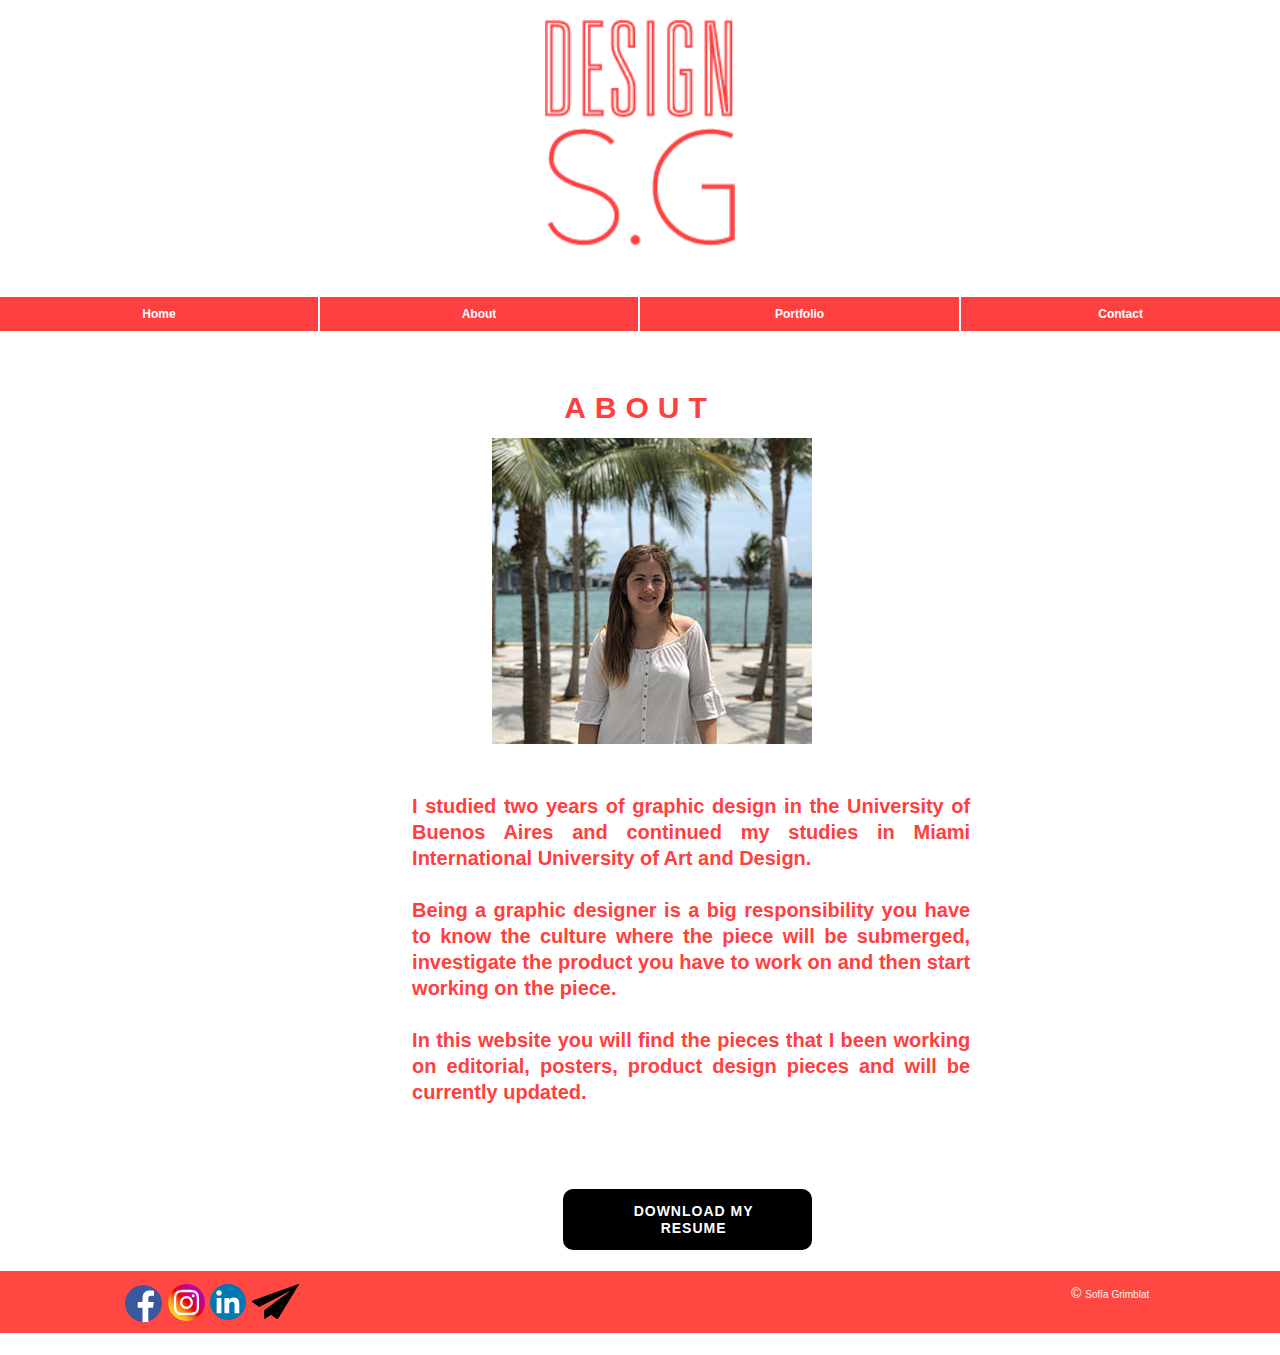
==== commit 0c89273c: "Add files via upload" ====
--- a/about.html
+++ b/about.html
@@ -17,13 +17,13 @@
   <title>About</title>
   <!-- CSS -->
   <link rel="stylesheet" type="text/css" href="css/site_global.css?crc=3778734565"/>
-  <link rel="stylesheet" type="text/css" href="css/master_a-master.css?crc=194287364"/>
-  <link rel="stylesheet" type="text/css" href="css/about.css?crc=62745570" id="pagesheet"/>
+  <link rel="stylesheet" type="text/css" href="css/master_a-master.css?crc=3965221750"/>
+  <link rel="stylesheet" type="text/css" href="css/about.css?crc=4208916535" id="pagesheet"/>
   <!-- IE-only CSS -->
   <!--[if lt IE 9]>
   <link rel="stylesheet" type="text/css" href="css/iefonts_about.css?crc=3824530138"/>
   <link rel="stylesheet" type="text/css" href="css/nomq_preview_master_a-master.css?crc=28789800"/>
-  <link rel="stylesheet" type="text/css" href="css/nomq_about.css?crc=50807522" id="nomq_pagesheet"/>
+  <link rel="stylesheet" type="text/css" href="css/nomq_about.css?crc=4195766730" id="nomq_pagesheet"/>
   <![endif]-->
   <!-- Other scripts -->
   <script type="text/javascript">
@@ -78,7 +78,7 @@
       </div>
      </div>
      <div class="Button rounded-corners clearfix colelem shared_content" id="buttonu7296" data-visibility="changed" style="visibility:hidden" data-content-guid="buttonu7296_content"><!-- container box -->
-      <div class="pointer_cursor clearfix grpelem" id="u7297-5"><!-- content -->
+      <div class="pointer_cursor clearfix grpelem" id="u7297-5" data-sizePolicy="fixed" data-pintopage="page_fluidx"><!-- content -->
        <a class="block" href="assets/resume.pdf"><!-- Block link tag --></a>
        <p><a class="nonblock" href="assets/resume.pdf">DOWNLOAD MY RESUME</a></p>
       </div>
@@ -180,10 +180,10 @@
     <div class="browser_width grpelem temp_no_id" data-orig-id="u894-bw">
      <div class="temp_no_id" data-orig-id="u894"><!-- group -->
       <div class="clearfix temp_no_id" data-orig-id="u894_align_to_page">
-       <a class="nonblock nontext clip_frame grpelem temp_no_id" href="https://www.facebook.com/sofi.grimblat" target="_blank" data-orig-id="u444"><!-- svg --><img class="svg svg_mar temp_no_id temp_no_img_src" data-orig-src="images/if_2018_social_media_popular_app_logo_facebook_3225194.svg?crc=4205399509" onload="this.style.height=(this.offsetWidth*13.875/13.875)+'px'" alt="" data-mu-svgfallback="images/if_2018_social_media_popular_app_logo_facebook_3225194_poster_.png?crc=4010984110" data-heightwidthratio="1" data-image-width="14" data-image-height="14" data-orig-id="u440" src="images/blank.gif?crc=4208392903"/></a>
-       <a class="nonblock nontext clip_frame grpelem temp_no_id" href="https://www.instagram.com/sofigrimblat/" target="_blank" data-orig-id="u455"><!-- svg --><img class="svg svg_mar temp_no_id temp_no_img_src" data-orig-src="images/if_2018_social_media_popular_app_logo_instagram_3225191.svg?crc=4139660551" onload="this.style.height=(this.offsetWidth*13.875/13.875)+'px'" alt="" data-mu-svgfallback="images/if_2018_social_media_popular_app_logo_instagram_3225191_poster_.png?crc=228337641" data-heightwidthratio="1" data-image-width="14" data-image-height="14" data-orig-id="u451" src="images/blank.gif?crc=4208392903"/></a>
-       <a class="nonblock nontext clip_frame grpelem temp_no_id" href="https://www.linkedin.com/in/sof%C3%ADa-grimblat-b24687134/" target="_blank" data-orig-id="u466"><!-- svg --><img class="svg svg_mar temp_no_id temp_no_img_src" data-orig-src="images/if_2018_social_media_popular_app_logo_linkedin_3225190.svg?crc=3941351239" onload="this.style.height=(this.offsetWidth*13.5/13.5)+'px'" alt="" data-mu-svgfallback="images/if_2018_social_media_popular_app_logo_linkedin_3225190_poster_.png?crc=14727429" data-heightwidthratio="1" data-image-width="14" data-image-height="14" data-orig-id="u462" src="images/blank.gif?crc=4208392903"/></a>
-       <a class="nonblock nontext clip_frame grpelem temp_no_id" href="mailto:sofiagrimblat@gmail.com" data-orig-id="u947"><!-- image --><img class="block temp_no_id temp_no_img_src" data-orig-src="images/9e0c742ad7ba80d9c8e51315dd794832.png?crc=3774352398" alt="" data-heightwidthratio="0.7222222222222222" data-image-width="18" data-image-height="13" data-orig-id="u947_img" src="images/blank.gif?crc=4208392903"/></a>
+       <a class="nonblock nontext clip_frame grpelem temp_no_id" href="https://www.facebook.com/sofi.grimblat" target="_blank" data-orig-id="u444"><!-- svg --><img class="svg svg_mar temp_no_id temp_no_img_src" data-orig-src="images/if_2018_social_media_popular_app_logo_facebook_3225194.svg?crc=4205399509" onload="this.style.height=(this.offsetWidth*23/23)+'px'" alt="" data-mu-svgfallback="images/if_2018_social_media_popular_app_logo_facebook_3225194_poster_.png?crc=4010984110" data-heightwidthratio="1" data-image-width="23" data-image-height="23" data-orig-id="u440" src="images/blank.gif?crc=4208392903"/></a>
+       <a class="nonblock nontext clip_frame grpelem temp_no_id" href="https://www.instagram.com/sofigrimblat/" target="_blank" data-orig-id="u455"><!-- svg --><img class="svg svg_mar temp_no_id temp_no_img_src" data-orig-src="images/if_2018_social_media_popular_app_logo_instagram_3225191.svg?crc=4139660551" onload="this.style.height=(this.offsetWidth*23/23)+'px'" alt="" data-mu-svgfallback="images/if_2018_social_media_popular_app_logo_instagram_3225191_poster_.png?crc=228337641" data-heightwidthratio="1" data-image-width="23" data-image-height="23" data-orig-id="u451" src="images/blank.gif?crc=4208392903"/></a>
+       <a class="nonblock nontext clip_frame grpelem temp_no_id" href="https://www.linkedin.com/in/sof%C3%ADa-grimblat-b24687134/" target="_blank" data-orig-id="u466"><!-- svg --><img class="svg svg_mar temp_no_id temp_no_img_src" data-orig-src="images/if_2018_social_media_popular_app_logo_linkedin_3225190.svg?crc=3941351239" onload="this.style.height=(this.offsetWidth*23/23)+'px'" alt="" data-mu-svgfallback="images/if_2018_social_media_popular_app_logo_linkedin_3225190_poster_.png?crc=14727429" data-heightwidthratio="1" data-image-width="23" data-image-height="23" data-orig-id="u462" src="images/blank.gif?crc=4208392903"/></a>
+       <a class="nonblock nontext clip_frame grpelem temp_no_id" href="mailto:sofiagrimblat@gmail.com" data-orig-id="u947"><!-- image --><img class="block temp_no_id temp_no_img_src" data-orig-src="images/9e0c742ad7ba80d9c8e51315dd794832.png?crc=3774352398" alt="" data-heightwidthratio="0.7419354838709677" data-image-width="31" data-image-height="23" data-orig-id="u947_img" src="images/blank.gif?crc=4208392903"/></a>
        <span class="clearfix grpelem placeholder" data-placeholder-for="u386-5_content"><!-- placeholder node --></span>
       </div>
      </div>
@@ -225,10 +225,10 @@
     <div class="browser_width grpelem temp_no_id" data-orig-id="u894-bw">
      <div class="temp_no_id" data-orig-id="u894"><!-- group -->
       <div class="clearfix temp_no_id" data-orig-id="u894_align_to_page">
-       <a class="nonblock nontext clip_frame grpelem temp_no_id" href="https://www.facebook.com/sofi.grimblat" target="_blank" data-orig-id="u444"><!-- svg --><img class="svg svg_mar temp_no_id temp_no_img_src" data-orig-src="images/if_2018_social_media_popular_app_logo_facebook_3225194.svg?crc=4205399509" onload="this.style.height=(this.offsetWidth*9.25/9.25)+'px'" alt="" data-mu-svgfallback="images/if_2018_social_media_popular_app_logo_facebook_3225194_poster_.png?crc=4010984110" data-heightwidthratio="1" data-image-width="9" data-image-height="9" data-orig-id="u440" src="images/blank.gif?crc=4208392903"/></a>
-       <a class="nonblock nontext clip_frame grpelem temp_no_id" href="https://www.instagram.com/sofigrimblat/" target="_blank" data-orig-id="u455"><!-- svg --><img class="svg svg_mar temp_no_id temp_no_img_src" data-orig-src="images/if_2018_social_media_popular_app_logo_instagram_3225191.svg?crc=4139660551" onload="this.style.height=(this.offsetWidth*9.25/9.25)+'px'" alt="" data-mu-svgfallback="images/if_2018_social_media_popular_app_logo_instagram_3225191_poster_.png?crc=228337641" data-heightwidthratio="1" data-image-width="9" data-image-height="9" data-orig-id="u451" src="images/blank.gif?crc=4208392903"/></a>
-       <a class="nonblock nontext clip_frame grpelem temp_no_id" href="https://www.linkedin.com/in/sof%C3%ADa-grimblat-b24687134/" target="_blank" data-orig-id="u466"><!-- svg --><img class="svg svg_mar temp_no_id temp_no_img_src" data-orig-src="images/if_2018_social_media_popular_app_logo_linkedin_3225190.svg?crc=3941351239" onload="this.style.height=(this.offsetWidth*9/9)+'px'" alt="" data-mu-svgfallback="images/if_2018_social_media_popular_app_logo_linkedin_3225190_poster_.png?crc=14727429" data-heightwidthratio="1" data-image-width="9" data-image-height="9" data-orig-id="u462" src="images/blank.gif?crc=4208392903"/></a>
-       <a class="nonblock nontext clip_frame grpelem temp_no_id" href="mailto:sofiagrimblat@gmail.com" data-orig-id="u947"><!-- image --><img class="block temp_no_id temp_no_img_src" data-orig-src="images/9e0c742ad7ba80d9c8e51315dd794832.png?crc=3774352398" alt="" data-heightwidthratio="0.75" data-image-width="12" data-image-height="9" data-orig-id="u947_img" src="images/blank.gif?crc=4208392903"/></a>
+       <a class="nonblock nontext clip_frame grpelem temp_no_id" href="https://www.facebook.com/sofi.grimblat" target="_blank" data-orig-id="u444"><!-- svg --><img class="svg svg_mar temp_no_id temp_no_img_src" data-orig-src="images/if_2018_social_media_popular_app_logo_facebook_3225194.svg?crc=4205399509" onload="this.style.height=(this.offsetWidth*26/26)+'px'" alt="" data-mu-svgfallback="images/if_2018_social_media_popular_app_logo_facebook_3225194_poster_.png?crc=4010984110" data-heightwidthratio="1" data-image-width="26" data-image-height="26" data-orig-id="u440" src="images/blank.gif?crc=4208392903"/></a>
+       <a class="nonblock nontext clip_frame grpelem temp_no_id" href="https://www.instagram.com/sofigrimblat/" target="_blank" data-orig-id="u455"><!-- svg --><img class="svg svg_mar temp_no_id temp_no_img_src" data-orig-src="images/if_2018_social_media_popular_app_logo_instagram_3225191.svg?crc=4139660551" onload="this.style.height=(this.offsetWidth*26/26)+'px'" alt="" data-mu-svgfallback="images/if_2018_social_media_popular_app_logo_instagram_3225191_poster_.png?crc=228337641" data-heightwidthratio="1" data-image-width="26" data-image-height="26" data-orig-id="u451" src="images/blank.gif?crc=4208392903"/></a>
+       <a class="nonblock nontext clip_frame grpelem temp_no_id" href="https://www.linkedin.com/in/sof%C3%ADa-grimblat-b24687134/" target="_blank" data-orig-id="u466"><!-- svg --><img class="svg svg_mar temp_no_id temp_no_img_src" data-orig-src="images/if_2018_social_media_popular_app_logo_linkedin_3225190.svg?crc=3941351239" onload="this.style.height=(this.offsetWidth*26/26)+'px'" alt="" data-mu-svgfallback="images/if_2018_social_media_popular_app_logo_linkedin_3225190_poster_.png?crc=14727429" data-heightwidthratio="1" data-image-width="26" data-image-height="26" data-orig-id="u462" src="images/blank.gif?crc=4208392903"/></a>
+       <a class="nonblock nontext clip_frame grpelem temp_no_id" href="mailto:sofiagrimblat@gmail.com" data-orig-id="u947"><!-- image --><img class="block temp_no_id temp_no_img_src" data-orig-src="images/9e0c742ad7ba80d9c8e51315dd794832.png?crc=3774352398" alt="" data-heightwidthratio="0.7428571428571429" data-image-width="35" data-image-height="26" data-orig-id="u947_img" src="images/blank.gif?crc=4208392903"/></a>
        <span class="clearfix grpelem placeholder" data-placeholder-for="u386-5_content"><!-- placeholder node --></span>
       </div>
      </div>
--- a/css/master_a-master.css
+++ b/css/master_a-master.css
@@ -1 +1 @@
-#menuu162{background-color:transparent;border-color:transparent;border-width:0px;}#u165-4{text-align:center;line-height:14px;background-color:transparent;font-family:open-sans, sans-serif;font-size:12px;color:#FFFFFF;border-width:0px;font-weight:700;}#u321,#u163,#u164:hover #u165-4{background-color:transparent;}#u164:active #u165-4{background-color:transparent;}#u173-4{text-align:center;line-height:14px;background-color:transparent;font-family:open-sans, sans-serif;font-size:12px;color:#FFFFFF;border-width:0px;font-weight:700;}#u164.MuseMenuActive #u165-4,#u170,#u171:hover #u173-4{background-color:transparent;}#u171:active #u173-4{background-color:transparent;}#u212-4{text-align:center;line-height:14px;background-color:transparent;font-family:open-sans, sans-serif;font-size:12px;color:#FFFFFF;border-width:0px;font-weight:700;}#u171.MuseMenuActive #u173-4,#u208,#u211:hover #u212-4{background-color:transparent;}#u211:active #u212-4{background-color:transparent;}#u164,#u171,#u211,#u230{background-color:#FF4040;}#u233-4{text-align:center;line-height:14px;background-color:transparent;font-family:open-sans, sans-serif;font-size:12px;color:#FFFFFF;border-width:0px;font-weight:700;}#u211.MuseMenuActive #u212-4,#u229,#u230:hover #u233-4{background-color:transparent;}#u230:active #u233-4{background-color:transparent;}.MenuItem{cursor:pointer;}#u894{background-color:#FF4841;}#u440,#u451,#u462{display:block;}#u230.MuseMenuActive #u233-4,#u444,#u455,#u466,#u947{background-color:transparent;}#u386-5{background-color:transparent;color:#FFF7F6;}#u386-3{line-height:0px;}#u386{line-height:17px;}#u386-2{font-family:open-sans, sans-serif;font-size:10px;line-height:12px;font-weight:400;}@media (min-width: 769px), print{#u894_align_to_page{max-width:1280px;}}@media (min-width: 481px) and (max-width: 768px){#u894_align_to_page{max-width:768px;}}@media (min-width: 321px) and (max-width: 480px){#u894_align_to_page{max-width:480px;}}@media (max-width: 320px){#u894_align_to_page{max-width:320px;}}+#menuu162{border-color:transparent;border-width:0px;background-color:transparent;}#u165-4{background-color:transparent;font-family:open-sans, sans-serif;font-weight:700;border-width:0px;font-size:12px;text-align:center;color:#FFFFFF;line-height:14px;}#u321,#u163,#u164:hover #u165-4{background-color:transparent;}#u164:active #u165-4{background-color:transparent;}#u173-4{background-color:transparent;font-family:open-sans, sans-serif;font-weight:700;border-width:0px;font-size:12px;text-align:center;color:#FFFFFF;line-height:14px;}#u164.MuseMenuActive #u165-4,#u170,#u171:hover #u173-4{background-color:transparent;}#u171:active #u173-4{background-color:transparent;}#u212-4{background-color:transparent;font-family:open-sans, sans-serif;font-weight:700;border-width:0px;font-size:12px;text-align:center;color:#FFFFFF;line-height:14px;}#u171.MuseMenuActive #u173-4,#u208,#u211:hover #u212-4{background-color:transparent;}#u211:active #u212-4{background-color:transparent;}#u164,#u171,#u211,#u230{background-color:#FF4040;}#u233-4{background-color:transparent;font-family:open-sans, sans-serif;font-weight:700;border-width:0px;font-size:12px;text-align:center;color:#FFFFFF;line-height:14px;}#u211.MuseMenuActive #u212-4,#u229,#u230:hover #u233-4{background-color:transparent;}#u230:active #u233-4{background-color:transparent;}.MenuItem{cursor:pointer;}#u894{background-color:#FF4841;}#u440,#u451,#u462{display:block;}#u230.MuseMenuActive #u233-4,#u444,#u455,#u466,#u947{background-color:transparent;}#u386-5{color:#FFF7F6;background-color:transparent;}#u386-3{line-height:0px;}#u386{line-height:17px;}#u386-2{line-height:12px;font-family:open-sans, sans-serif;font-weight:400;font-size:10px;}@media (min-width: 769px), print{#u894_align_to_page{max-width:1280px;}}@media (min-width: 481px) and (max-width: 768px){#u894_align_to_page{max-width:768px;}}@media (min-width: 321px) and (max-width: 480px){#u894_align_to_page{max-width:480px;}}@media (max-width: 320px){#u894_align_to_page{max-width:320px;}}--- a/css/about.css
+++ b/css/about.css
@@ -1 +1 @@
-.version.about{color:#000003;background-color:#BD6BE2;}.js body{visibility:hidden;}.js body.initialized{visibility:visible;}#page{z-index:1;margin-left:auto;background-image:none;border-color:#000000;background-color:transparent;width:100%;margin-right:auto;border-width:0px;}#pu321{z-index:28;width:100%;margin-top:20px;margin-right:-10000px;}#u321{z-index:28;position:relative;}#u164{width:100%;position:relative;padding-bottom:20px;}#u164:hover{width:100%;min-height:0px;margin:0px 0px 0px 0%;}#u164:active{width:100%;min-height:0px;margin:0px 0px 0px 0%;}#u165-4{top:10px;width:100%;margin-right:-10000px;position:relative;min-height:14px;}#u164:hover #u165-4{padding-top:0px;padding-bottom:0px;width:100%;min-height:14px;margin:0px -10000px 0px 0%;}#u164:active #u165-4{padding-top:0px;padding-bottom:0px;width:100%;min-height:14px;margin:0px -10000px 0px 0%;}#u170{left:25%;margin-right:-10000px;position:relative;min-height:34px;}#u171{width:100%;position:relative;padding-bottom:20px;}#u164.MuseMenuActive,#u171:hover{width:100%;min-height:0px;margin:0px 0px 0px 0%;}#u171:active{width:100%;min-height:0px;margin:0px 0px 0px 0%;}#u173-4{top:10px;width:100%;margin-right:-10000px;position:relative;min-height:14px;}#u164.MuseMenuActive #u165-4,#u171:hover #u173-4{padding-top:0px;padding-bottom:0px;width:100%;min-height:14px;margin:0px -10000px 0px 0%;}#u171:active #u173-4{padding-top:0px;padding-bottom:0px;width:100%;min-height:14px;margin:0px -10000px 0px 0%;}#u208{left:50%;margin-right:-10000px;position:relative;min-height:34px;}#u211{width:100%;position:relative;padding-bottom:20px;}#u171.MuseMenuActive,#u211:hover{width:100%;min-height:0px;margin:0px 0px 0px 0%;}#u211:active{width:100%;min-height:0px;margin:0px 0px 0px 0%;}#u212-4{top:10px;width:100%;margin-right:-10000px;position:relative;min-height:14px;}#u171.MuseMenuActive #u173-4,#u211:hover #u212-4{padding-top:0px;padding-bottom:0px;width:100%;min-height:14px;margin:0px -10000px 0px 0%;}#u211:active #u212-4{padding-top:0px;padding-bottom:0px;width:100%;min-height:14px;margin:0px -10000px 0px 0%;}#u163,#u229{margin-right:-10000px;position:relative;min-height:34px;}#u230{width:100%;position:relative;padding-bottom:20px;}#u211.MuseMenuActive,#u230:hover{width:100%;min-height:0px;margin:0px 0px 0px 0%;}#u230:active{width:100%;min-height:0px;margin:0px 0px 0px 0%;}#u230.MuseMenuActive{width:100%;min-height:0px;margin:0px 0px 0px 0%;}#u233-4{top:10px;width:100%;margin-right:-10000px;position:relative;min-height:14px;}#u211.MuseMenuActive #u212-4,#u230:hover #u233-4{padding-top:0px;padding-bottom:0px;width:100%;min-height:14px;margin:0px -10000px 0px 0%;}#u230:active #u233-4{padding-top:0px;padding-bottom:0px;width:100%;min-height:14px;margin:0px -10000px 0px 0%;}#u230.MuseMenuActive #u233-4{padding-top:0px;padding-bottom:0px;width:100%;min-height:14px;margin:0px -10000px 0px 0%;}#menuu162,#menuu162-bw{z-index:3;min-height:34px;}#u486-5{z-index:56;text-align:center;line-height:32px;letter-spacing:9px;background-color:transparent;font-family:open-sans, sans-serif;font-size:27px;color:#FF4040;font-weight:700;}#u486-3{line-height:0px;}#u486{font-size:30px;line-height:36px;}#u486-2{line-height:32px;}#u486-5-bw{z-index:56;}#u473{z-index:43;background-color:transparent;position:relative;}#u483-11{z-index:45;padding-top:30px;padding-bottom:30px;background-color:transparent;}#u483-10{margin-left:30px;margin-right:30px;text-align:justify;line-height:26px;font-family:open-sans, sans-serif;font-size:20px;color:#FF4040;font-weight:600;}#u483-9{letter-spacing:0px;}#buttonu7296{z-index:61;border-radius:10px;border-color:#787878;background-color:#000000;position:relative;}#buttonu7296:hover{background-color:#141414;margin-bottom:0px;margin-right:0px;min-height:0px;}#buttonu7296.ButtonSelected{background-color:#000000;margin-bottom:0px;margin-right:0px;min-height:0px;}#u7297-5{z-index:62;margin-right:-10000px;color:#FFFFFF;font-weight:700;text-align:center;letter-spacing:1px;background-color:transparent;font-family:open-sans, sans-serif;font-size:14px;position:relative;min-height:23px;}#buttonu7296:hover #u7297-5{padding-top:0px;margin-left:0%;padding-bottom:0px;margin-bottom:0px;margin-right:-10000px;min-height:23px;}#buttonu7296.ButtonSelected #u7297-5{padding-top:0px;margin-left:0%;padding-bottom:0px;margin-bottom:0px;margin-right:-10000px;min-height:23px;}#buttonu7296:hover #u7297-5 p,#buttonu7296:hover #u7297-5 a,#buttonu7296.ButtonSelected #u7297-5 p,#buttonu7296.ButtonSelected #u7297-5 a{visibility:inherit;color:#FFFFFF;}#u894_align_to_page{margin-left:auto;margin-right:auto;position:relative;}#u444{z-index:35;margin-top:14px;margin-right:-10000px;position:relative;}#u440{z-index:36;width:100%;}#u455{z-index:37;margin-top:13px;margin-right:-10000px;position:relative;}#u451{z-index:38;width:100%;}#u466{z-index:39;margin-top:13px;margin-right:-10000px;position:relative;}#u462{z-index:40;width:100%;}#u947{z-index:41;margin-top:13px;margin-right:-10000px;position:relative;}#u386-5{z-index:30;margin-right:-10000px;position:relative;min-height:35px;}#u894,#u894-bw{z-index:2;}.html{background-color:#FFFFFF;}body{position:relative;}#u473_img,#u321_img,#u947_img{width:100%;}@media (min-width: 769px), print{#muse_css_mq{background-color:#FFFFFF;}#bp_infinity.active{display:block;}#page{min-height:1334px;max-width:1280px;}#u321{width:14.85%;margin-left:42.58%;}#u163,#u170{width:24.85%;}#u208{width:24.93%;}#u229{width:24.93%;left:75.08%;}#menuu162-bw{margin-top:51px;}#u486-5{min-height:32px;}#u486-5-bw{min-height:32px;margin-top:59px;}#u473{margin-top:12px;width:25%;margin-left:38.44%;}#u483-11{min-height:334px;margin-top:19px;position:relative;width:48.29%;margin-left:29.85%;}#buttonu7296{padding-bottom:13px;margin-top:28px;width:19.46%;margin-left:43.99%;}#buttonu7296:hover{margin-top:28px;width:19.46%;margin-left:43.99%;}#buttonu7296.ButtonSelected{margin-top:28px;width:19.46%;margin-left:43.99%;}#u7297-5{margin-top:14px;width:63.86%;left:18.08%;}#buttonu7296:hover #u7297-5{margin-top:14px;width:63.86%;}#buttonu7296.ButtonSelected #u7297-5{margin-top:14px;width:63.86%;}.css_verticalspacer .verticalspacer{height:calc(100vh - 1311px);}#u894{min-height:51px;padding-bottom:11px;}#u444{width:2.9%;left:9.77%;}#u455{width:2.9%;left:13.13%;}#u466{width:2.82%;left:16.41%;}#u947{width:3.68%;left:19.69%;}#u386-5{margin-top:14px;width:10%;left:83.68%;}#u894-bw{min-height:51px;}.verticalspacer{min-height:22px;}}@media (min-width: 481px) and (max-width: 768px){#muse_css_mq{background-color:#000300;}#bp_768.active{display:block;}#page{min-height:1112px;padding-bottom:2px;max-width:768px;}#u321{width:14.85%;margin-left:42.58%;}#u163,#u170{width:24.74%;}#u208{width:24.87%;}#u229{width:24.87%;left:75.14%;}#menuu162-bw{margin-top:37px;}#u486-5{min-height:69px;}#u486-5-bw{min-height:69px;margin-top:23px;}#u473{margin-top:27px;width:32.43%;margin-left:35.03%;}#u483-11{min-height:263px;}#u483-11-bw{z-index:45;min-height:263px;margin-top:41px;}#buttonu7296{padding-bottom:13px;margin-top:21px;width:19.54%;margin-left:44.28%;}#buttonu7296:hover{margin-top:21px;width:19.54%;margin-left:44.28%;}#buttonu7296.ButtonSelected{margin-top:21px;width:19.54%;margin-left:44.28%;}#u7297-5{margin-top:14px;width:63.34%;left:18%;}#buttonu7296:hover #u7297-5{margin-top:14px;width:63.34%;}#buttonu7296.ButtonSelected #u7297-5{margin-top:14px;width:63.34%;}.css_verticalspacer .verticalspacer{height:calc(100vh - 1087px);}#u894{min-height:49px;padding-bottom:11px;}#u444{width:2.87%;left:9.77%;}#u455{width:2.87%;left:13.16%;}#u466{width:2.87%;left:16.41%;}#u947{width:3.65%;left:19.67%;}#u386-5{margin-top:14px;width:10.03%;left:83.73%;}#u894-bw{min-height:49px;}body{overflow-x:hidden;}.verticalspacer{min-height:26px;}}@media (min-width: 321px) and (max-width: 480px){#muse_css_mq{background-color:#0001e0;}#bp_480.active{display:block;}#page{min-height:1084px;padding-bottom:2px;max-width:480px;}#pu321{padding-bottom:0px;}#u321{width:14.8%;margin-left:42.5%;}#u163,#u170{width:24.59%;}#u208{width:24.8%;}#u229{width:24.8%;left:75.21%;}#menuu162-bw{margin-top:42px;}#u486-5{min-height:32px;}#u486-5-bw{min-height:32px;margin-top:31px;}#u473{margin-top:21px;width:41.25%;margin-left:30.42%;}#u483-11{min-height:334px;}#u483-11-bw{z-index:45;min-height:334px;margin-top:8px;}#buttonu7296{padding-bottom:16px;margin-top:21px;width:31.67%;margin-left:34.17%;}#buttonu7296:hover{margin-top:21px;width:31.67%;margin-left:34.17%;}#buttonu7296.ButtonSelected{margin-top:21px;width:31.67%;margin-left:34.17%;}#u7297-5{margin-top:14px;width:75.66%;left:11.19%;}#buttonu7296:hover #u7297-5{margin-top:14px;width:75.66%;}#buttonu7296.ButtonSelected #u7297-5{margin-top:14px;width:75.66%;}.css_verticalspacer .verticalspacer{height:calc(100vh - 1064px);}#u894{min-height:49px;padding-bottom:11px;}#u444{width:2.92%;left:9.8%;}#u455{width:2.92%;left:13.13%;}#u466{width:2.92%;left:16.46%;}#u947{width:3.75%;left:19.59%;}#u386-5{margin-top:14px;width:10%;left:83.75%;}#u894-bw{min-height:49px;}body{overflow-x:hidden;}.verticalspacer{min-height:22px;}}@media (max-width: 320px){#muse_css_mq{background-color:#000140;}#bp_320.active{display:block;}#page{min-height:1178px;max-width:320px;}#pu321{padding-bottom:0px;}#u321{width:15%;margin-left:42.5%;}#u163,#u170{width:24.38%;}#u208{width:24.69%;}#u229{width:24.69%;left:75.32%;}#menuu162-bw{margin-top:50px;}#u486-5{min-height:32px;}#u486-5-bw{min-height:32px;margin-top:23px;}#u473{margin-top:17px;width:31.25%;margin-left:31.25%;}#u483-11{min-height:334px;}#u483-11-bw{z-index:45;min-height:334px;}#buttonu7296{padding-bottom:15px;margin-top:9px;width:54.69%;margin-left:25.63%;}#buttonu7296:hover{margin-top:9px;width:54.69%;margin-left:25.63%;}#buttonu7296.ButtonSelected{margin-top:9px;width:54.69%;margin-left:25.63%;}#u7297-5{margin-top:16px;width:68%;left:17.15%;}#buttonu7296:hover #u7297-5{margin-top:16px;width:68%;}#buttonu7296.ButtonSelected #u7297-5{margin-top:16px;width:68%;}.css_verticalspacer .verticalspacer{height:calc(100vh - 1155px);}#u894{min-height:48px;padding-bottom:30px;}#u444{width:2.82%;left:9.69%;}#u455{width:2.82%;left:13.13%;}#u466{width:2.82%;left:16.57%;}#u947{width:3.75%;left:19.69%;}#u386-5{margin-top:13px;width:27.19%;left:66.57%;}#u894-bw{min-height:48px;margin-bottom:-16px;}body{overflow-x:hidden;min-width:310px;}.verticalspacer{min-height:23px;}}+.version.about{color:#0000FA;background-color:#DEF837;}.js body{visibility:hidden;}.js body.initialized{visibility:visible;}#page{border-color:#000000;border-width:0px;z-index:1;background-image:none;margin-right:auto;width:100%;margin-left:auto;background-color:transparent;}#pu321{margin-right:-10000px;margin-top:20px;width:100%;z-index:28;}#u321{position:relative;z-index:28;}#u164{padding-bottom:20px;width:100%;position:relative;}#u164:hover{width:100%;min-height:0px;margin:0px 0px 0px 0%;}#u164:active{width:100%;min-height:0px;margin:0px 0px 0px 0%;}#u165-4{min-height:14px;margin-right:-10000px;width:100%;top:10px;position:relative;}#u164:hover #u165-4{padding-bottom:0px;width:100%;padding-top:0px;min-height:14px;margin:0px -10000px 0px 0%;}#u164:active #u165-4{padding-bottom:0px;width:100%;padding-top:0px;min-height:14px;margin:0px -10000px 0px 0%;}#u170{min-height:34px;margin-right:-10000px;position:relative;left:25%;}#u171{padding-bottom:20px;width:100%;position:relative;}#u164.MuseMenuActive,#u171:hover{width:100%;min-height:0px;margin:0px 0px 0px 0%;}#u171:active{width:100%;min-height:0px;margin:0px 0px 0px 0%;}#u173-4{min-height:14px;margin-right:-10000px;width:100%;top:10px;position:relative;}#u164.MuseMenuActive #u165-4,#u171:hover #u173-4{padding-bottom:0px;width:100%;padding-top:0px;min-height:14px;margin:0px -10000px 0px 0%;}#u171:active #u173-4{padding-bottom:0px;width:100%;padding-top:0px;min-height:14px;margin:0px -10000px 0px 0%;}#u208{min-height:34px;margin-right:-10000px;position:relative;left:50%;}#u211{padding-bottom:20px;width:100%;position:relative;}#u171.MuseMenuActive,#u211:hover{width:100%;min-height:0px;margin:0px 0px 0px 0%;}#u211:active{width:100%;min-height:0px;margin:0px 0px 0px 0%;}#u212-4{min-height:14px;margin-right:-10000px;width:100%;top:10px;position:relative;}#u171.MuseMenuActive #u173-4,#u211:hover #u212-4{padding-bottom:0px;width:100%;padding-top:0px;min-height:14px;margin:0px -10000px 0px 0%;}#u211:active #u212-4{padding-bottom:0px;width:100%;padding-top:0px;min-height:14px;margin:0px -10000px 0px 0%;}#u163,#u229{min-height:34px;margin-right:-10000px;position:relative;}#u230{padding-bottom:20px;width:100%;position:relative;}#u211.MuseMenuActive,#u230:hover{width:100%;min-height:0px;margin:0px 0px 0px 0%;}#u230:active{width:100%;min-height:0px;margin:0px 0px 0px 0%;}#u230.MuseMenuActive{width:100%;min-height:0px;margin:0px 0px 0px 0%;}#u233-4{min-height:14px;margin-right:-10000px;width:100%;top:10px;position:relative;}#u211.MuseMenuActive #u212-4,#u230:hover #u233-4{padding-bottom:0px;width:100%;padding-top:0px;min-height:14px;margin:0px -10000px 0px 0%;}#u230:active #u233-4{padding-bottom:0px;width:100%;padding-top:0px;min-height:14px;margin:0px -10000px 0px 0%;}#u230.MuseMenuActive #u233-4{padding-bottom:0px;width:100%;padding-top:0px;min-height:14px;margin:0px -10000px 0px 0%;}#menuu162,#menuu162-bw{min-height:34px;z-index:3;}#u486-5{background-color:transparent;font-size:27px;font-weight:700;font-family:open-sans, sans-serif;z-index:56;letter-spacing:9px;text-align:center;color:#FF4040;line-height:32px;}#u486-3{line-height:0px;}#u486{line-height:36px;font-size:30px;}#u486-2{line-height:32px;}#u486-5-bw{z-index:56;}#u473{z-index:43;position:relative;background-color:transparent;}#u483-11{padding-bottom:30px;padding-top:30px;z-index:45;background-color:transparent;}#u483-10{margin-right:30px;font-family:open-sans, sans-serif;font-weight:600;font-size:20px;text-align:justify;color:#FF4040;margin-left:30px;line-height:26px;}#u483-9{letter-spacing:0px;}#buttonu7296{border-color:#787878;border-radius:10px;z-index:61;position:relative;background-color:#000000;}#buttonu7296:hover{margin-right:0px;min-height:0px;margin-bottom:0px;background-color:#141414;}#buttonu7296.ButtonSelected{margin-right:0px;min-height:0px;margin-bottom:0px;background-color:#000000;}#u7297-5{color:#FFFFFF;letter-spacing:1px;min-height:23px;text-align:center;margin-right:-10000px;z-index:62;font-size:14px;font-family:open-sans, sans-serif;font-weight:700;position:relative;background-color:transparent;}#buttonu7296:hover #u7297-5{padding-bottom:0px;padding-top:0px;margin-right:-10000px;min-height:23px;margin-left:0%;margin-bottom:0px;}#buttonu7296.ButtonSelected #u7297-5{padding-bottom:0px;padding-top:0px;margin-right:-10000px;min-height:23px;margin-left:0%;margin-bottom:0px;}#buttonu7296:hover #u7297-5 p,#buttonu7296:hover #u7297-5 a,#buttonu7296.ButtonSelected #u7297-5 p,#buttonu7296.ButtonSelected #u7297-5 a{visibility:inherit;color:#FFFFFF;}#u894_align_to_page{margin-right:auto;position:relative;margin-left:auto;}#u444{margin-right:-10000px;z-index:35;position:relative;}#u440{z-index:36;width:100%;}#u455{margin-right:-10000px;z-index:37;position:relative;}#u451{z-index:38;width:100%;}#u466{margin-right:-10000px;z-index:39;position:relative;}#u462{z-index:40;width:100%;}#u947{margin-right:-10000px;z-index:41;position:relative;}#u386-5{margin-right:-10000px;z-index:30;position:relative;}#u894,#u894-bw{z-index:2;}.html{background-color:#FFFFFF;}body{position:relative;}#u473_img,#u321_img,#u947_img{width:100%;}@media (min-width: 769px), print{#muse_css_mq{background-color:#FFFFFF;}#bp_infinity.active{display:block;}#page{min-height:1334px;max-width:1280px;}#u321{width:14.85%;margin-left:42.58%;}#u163,#u170{width:24.85%;}#u208{width:24.93%;}#u229{width:24.93%;left:75.08%;}#menuu162-bw{margin-top:51px;}#u486-5{min-height:32px;}#u486-5-bw{min-height:32px;margin-top:59px;}#u473{margin-top:12px;width:25%;margin-left:38.44%;}#u483-11{min-height:334px;margin-top:19px;position:relative;width:48.29%;margin-left:29.85%;}#buttonu7296{padding-bottom:13px;margin-top:28px;width:19.46%;margin-left:43.99%;}#buttonu7296:hover{margin-top:28px;width:19.46%;margin-left:43.99%;}#buttonu7296.ButtonSelected{margin-top:28px;width:19.46%;margin-left:43.99%;}#u7297-5{width:159px;margin-top:14px;left:20.49%;}#buttonu7296:hover #u7297-5{margin-top:14px;width:159px;}#buttonu7296.ButtonSelected #u7297-5{margin-top:14px;width:159px;}.css_verticalspacer .verticalspacer{height:calc(100vh - 1311px);}#u894{min-height:51px;padding-bottom:11px;}#u444{margin-top:14px;width:2.9%;left:9.77%;}#u455{margin-top:13px;width:2.9%;left:13.13%;}#u466{margin-top:13px;width:2.82%;left:16.41%;}#u947{margin-top:13px;width:3.68%;left:19.69%;}#u386-5{min-height:35px;margin-top:14px;width:10%;left:83.68%;}#u894-bw{min-height:51px;}.verticalspacer{min-height:22px;}}@media (min-width: 481px) and (max-width: 768px){#muse_css_mq{background-color:#000300;}#bp_768.active{display:block;}#page{min-height:1114px;max-width:768px;}#u321{width:14.85%;margin-left:42.58%;}#u163,#u170{width:24.74%;}#u208{width:24.87%;}#u229{width:24.87%;left:75.14%;}#menuu162-bw{margin-top:37px;}#u486-5{min-height:69px;}#u486-5-bw{min-height:69px;margin-top:23px;}#u473{margin-top:27px;width:32.43%;margin-left:35.03%;}#u483-11{min-height:263px;}#u483-11-bw{z-index:45;min-height:263px;margin-top:41px;}#buttonu7296{padding-bottom:13px;margin-top:21px;width:20.06%;margin-left:44.28%;}#buttonu7296:hover{margin-top:21px;width:20.06%;margin-left:44.28%;}#buttonu7296.ButtonSelected{margin-top:21px;width:20.06%;margin-left:44.28%;}#u7297-5{width:154px;margin-top:14px;}#buttonu7296:hover #u7297-5{margin-top:14px;width:154px;}#buttonu7296.ButtonSelected #u7297-5{margin-top:14px;width:154px;}.css_verticalspacer .verticalspacer{height:calc(100vh - 1087px);}#u894{min-height:49px;padding-bottom:17px;}#u444{margin-top:14px;width:2.87%;left:9.77%;}#u455{margin-top:13px;width:2.87%;left:13.16%;}#u466{margin-top:13px;width:2.87%;left:16.41%;}#u947{margin-top:13px;width:3.65%;left:19.67%;}#u386-5{min-height:35px;margin-top:14px;width:10.03%;left:83.73%;}#u894-bw{min-height:49px;margin-bottom:-4px;}body{overflow-x:hidden;}.verticalspacer{min-height:26px;}}@media (min-width: 321px) and (max-width: 480px){#muse_css_mq{background-color:#0001e0;}#bp_480.active{display:block;}#page{min-height:1086px;max-width:480px;}#pu321{padding-bottom:0px;}#u321{width:14.8%;margin-left:42.5%;}#u163,#u170{width:24.59%;}#u208{width:24.8%;}#u229{width:24.8%;left:75.21%;}#menuu162-bw{margin-top:42px;}#u486-5{min-height:32px;}#u486-5-bw{min-height:32px;margin-top:31px;}#u473{margin-top:21px;width:41.25%;margin-left:30.42%;}#u483-11{min-height:334px;}#u483-11-bw{z-index:45;min-height:334px;margin-top:8px;}#buttonu7296{padding-bottom:15px;margin-top:21px;width:32.3%;margin-left:34.17%;}#buttonu7296:hover{margin-top:21px;width:32.3%;margin-left:34.17%;}#buttonu7296.ButtonSelected{margin-top:21px;width:32.3%;margin-left:34.17%;}#u7297-5{width:159px;margin-top:15px;}#buttonu7296:hover #u7297-5{margin-top:15px;width:159px;}#buttonu7296.ButtonSelected #u7297-5{margin-top:15px;width:159px;}.css_verticalspacer .verticalspacer{height:calc(100vh - 1064px);}#u894{min-height:35px;padding-bottom:27px;}#u444{margin-top:12px;width:4.8%;left:5.84%;}#u455{margin-top:12px;width:4.8%;left:11.25%;}#u466{margin-top:12px;width:4.8%;left:16.25%;}#u947{margin-top:12px;width:6.46%;left:21.46%;}#u386-5{min-height:21px;margin-top:10px;width:18.96%;left:76.88%;}#u894-bw{min-height:35px;}body{overflow-x:hidden;}.verticalspacer{min-height:22px;}}@media (max-width: 320px){#muse_css_mq{background-color:#000140;}#bp_320.active{display:block;}#page{min-height:1178px;max-width:320px;}#pu321{padding-bottom:0px;}#u321{width:15%;margin-left:42.5%;}#u163,#u170{width:24.38%;}#u208{width:24.69%;}#u229{width:24.69%;left:75.32%;}#menuu162-bw{margin-top:50px;}#u486-5{min-height:32px;}#u486-5-bw{min-height:32px;margin-top:23px;}#u473{margin-top:17px;width:31.25%;margin-left:31.25%;}#u483-11{min-height:334px;}#u483-11-bw{z-index:45;min-height:334px;}#buttonu7296{padding-bottom:15px;margin-top:9px;width:54.69%;margin-left:25.63%;}#buttonu7296:hover{margin-top:9px;width:54.69%;margin-left:25.63%;}#buttonu7296.ButtonSelected{margin-top:9px;width:54.69%;margin-left:25.63%;}#u7297-5{width:159px;margin-top:16px;left:6.29%;}#buttonu7296:hover #u7297-5{margin-top:16px;width:159px;}#buttonu7296.ButtonSelected #u7297-5{margin-top:16px;width:159px;}.css_verticalspacer .verticalspacer{height:calc(100vh - 1155px);}#u894{min-height:48px;padding-bottom:30px;}#u444{margin-top:13px;width:8.13%;left:8.44%;}#u455{margin-top:13px;width:8.13%;left:16.88%;}#u466{margin-top:13px;width:8.13%;left:25.63%;}#u947{margin-top:13px;width:10.94%;left:34.69%;}#u386-5{min-height:35px;margin-top:13px;width:27.19%;left:66.57%;}#u894-bw{min-height:48px;margin-bottom:-16px;}body{overflow-x:hidden;min-width:310px;}.verticalspacer{min-height:23px;}}--- a/css/nomq_about.css
+++ b/css/nomq_about.css
@@ -1 +1 @@
-#muse_css_mq{background-color:#FFFFFF;}#bp_infinity.active{display:block;}#page{min-height:1334px;max-width:1280px;}#u321{width:14.85%;margin-left:42.58%;}#u163,#u170{width:24.85%;}#u208{width:24.93%;}#u229{width:24.93%;left:75.08%;}#menuu162-bw{margin-top:51px;}#u486-5{min-height:32px;}#u486-5-bw{min-height:32px;margin-top:59px;}#u473{margin-top:12px;width:25%;margin-left:38.44%;}#u483-11{min-height:334px;margin-top:19px;position:relative;width:48.29%;margin-left:29.85%;}#buttonu7296{padding-bottom:13px;margin-top:28px;width:19.46%;margin-left:43.99%;}#buttonu7296:hover{margin-top:28px;width:19.46%;margin-left:43.99%;}#buttonu7296.ButtonSelected{margin-top:28px;width:19.46%;margin-left:43.99%;}#u7297-5{margin-top:14px;width:63.86%;left:18.08%;}#buttonu7296:hover #u7297-5{margin-top:14px;width:63.86%;}#buttonu7296.ButtonSelected #u7297-5{margin-top:14px;width:63.86%;}.css_verticalspacer .verticalspacer{height:calc(100vh - 1311px);}#u894{min-height:51px;padding-bottom:11px;}#u444{width:2.9%;left:9.77%;}#u455{width:2.9%;left:13.13%;}#u466{width:2.82%;left:16.41%;}#u947{width:3.68%;left:19.69%;}#u386-5{margin-top:14px;width:10%;left:83.68%;}#u894-bw{min-height:51px;}.verticalspacer{min-height:22px;}+#muse_css_mq{background-color:#FFFFFF;}#bp_infinity.active{display:block;}#page{min-height:1334px;max-width:1280px;}#u321{width:14.85%;margin-left:42.58%;}#u163,#u170{width:24.85%;}#u208{width:24.93%;}#u229{width:24.93%;left:75.08%;}#menuu162-bw{margin-top:51px;}#u486-5{min-height:32px;}#u486-5-bw{min-height:32px;margin-top:59px;}#u473{margin-top:12px;width:25%;margin-left:38.44%;}#u483-11{min-height:334px;margin-top:19px;position:relative;width:48.29%;margin-left:29.85%;}#buttonu7296{padding-bottom:13px;margin-top:28px;width:19.46%;margin-left:43.99%;}#buttonu7296:hover{margin-top:28px;width:19.46%;margin-left:43.99%;}#buttonu7296.ButtonSelected{margin-top:28px;width:19.46%;margin-left:43.99%;}#u7297-5{width:159px;margin-top:14px;left:20.49%;}#buttonu7296:hover #u7297-5{margin-top:14px;width:159px;}#buttonu7296.ButtonSelected #u7297-5{margin-top:14px;width:159px;}.css_verticalspacer .verticalspacer{height:calc(100vh - 1311px);}#u894{min-height:51px;padding-bottom:11px;}#u444{margin-top:14px;width:2.9%;left:9.77%;}#u455{margin-top:13px;width:2.9%;left:13.13%;}#u466{margin-top:13px;width:2.82%;left:16.41%;}#u947{margin-top:13px;width:3.68%;left:19.69%;}#u386-5{min-height:35px;margin-top:14px;width:10%;left:83.68%;}#u894-bw{min-height:51px;}.verticalspacer{min-height:22px;}